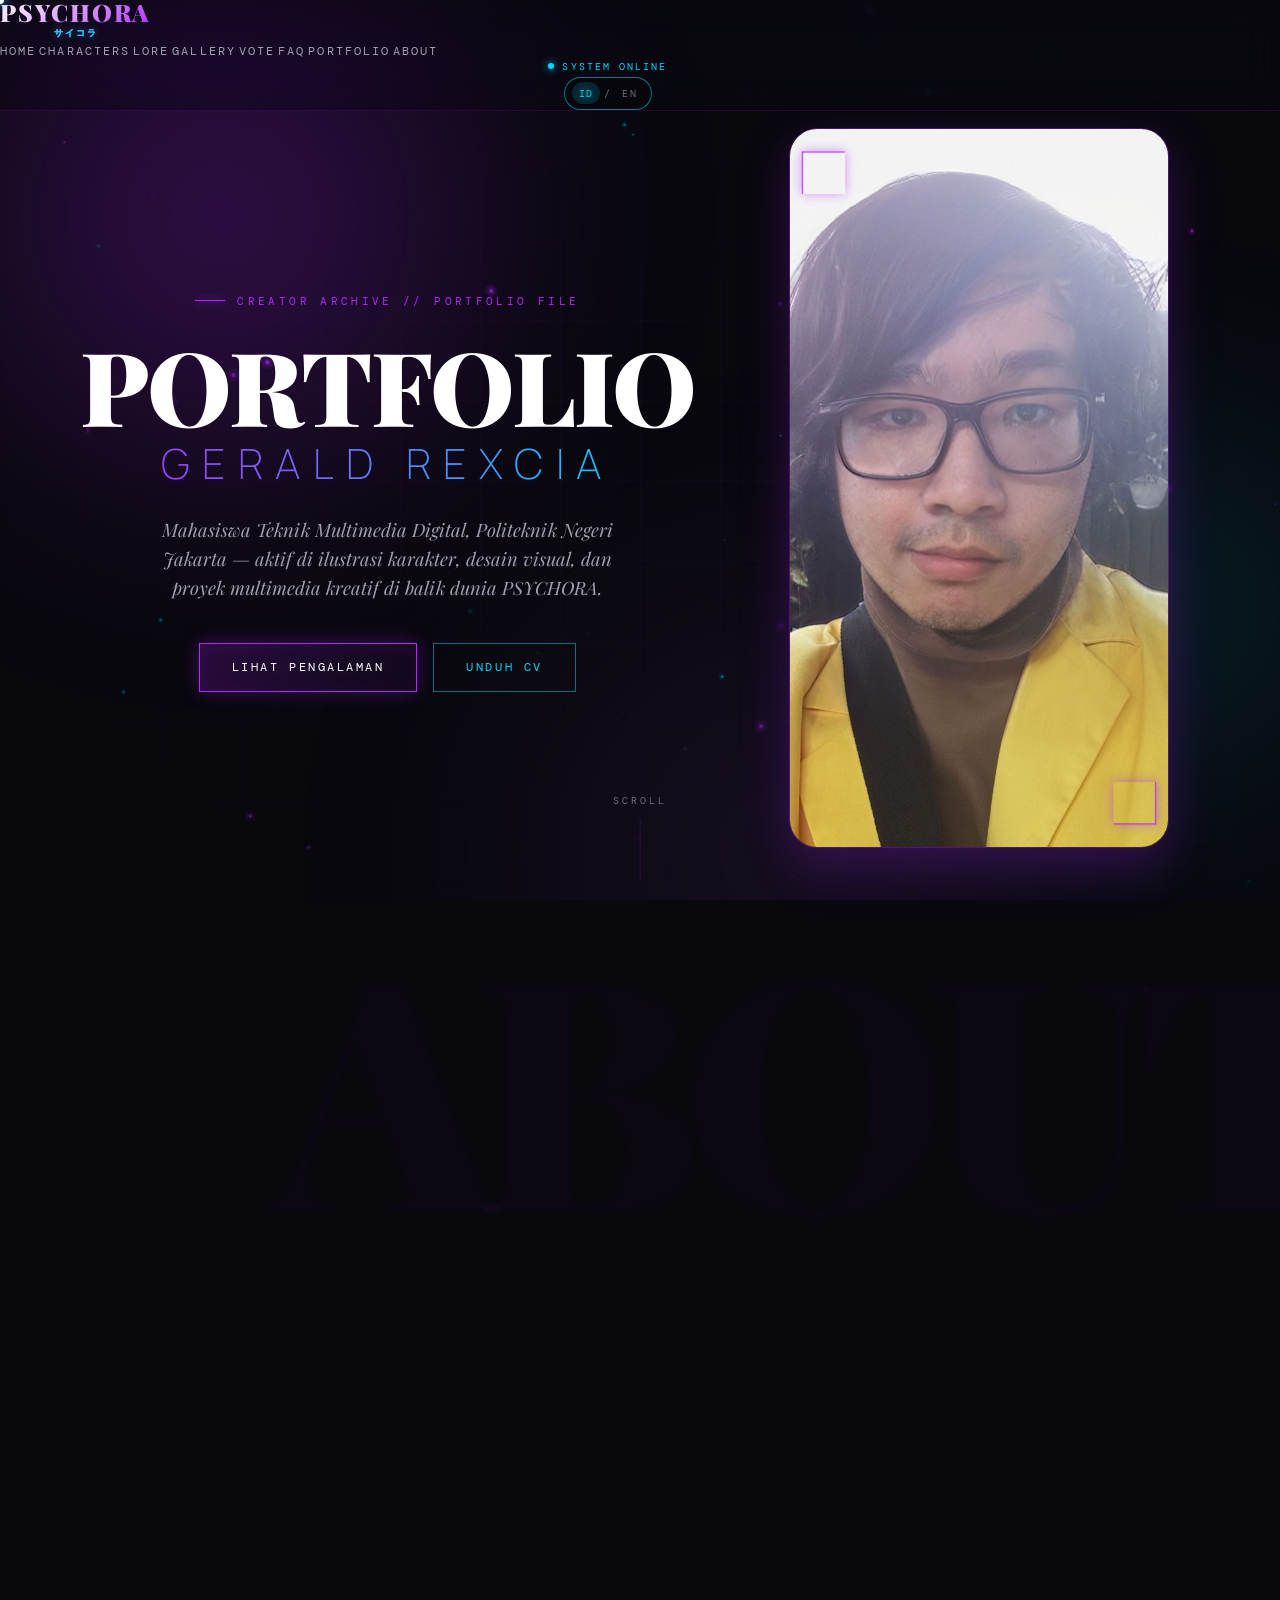
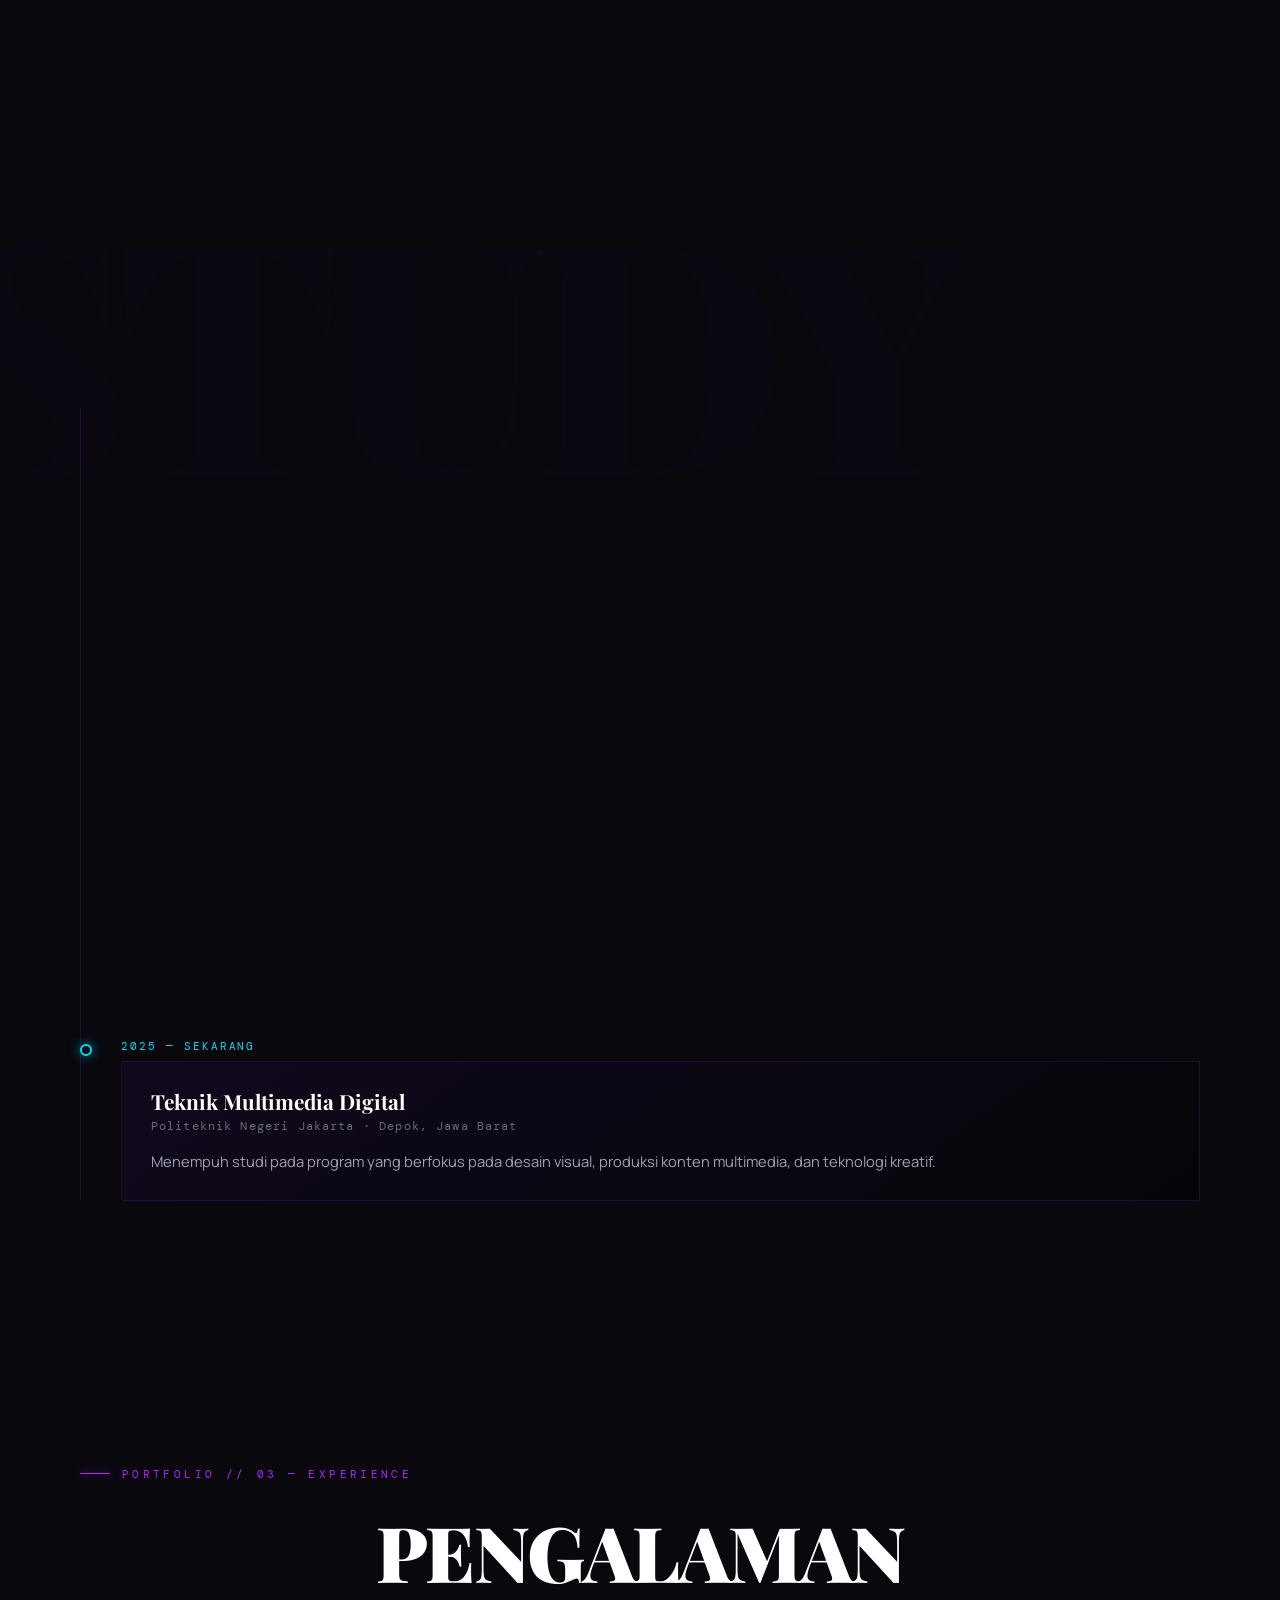
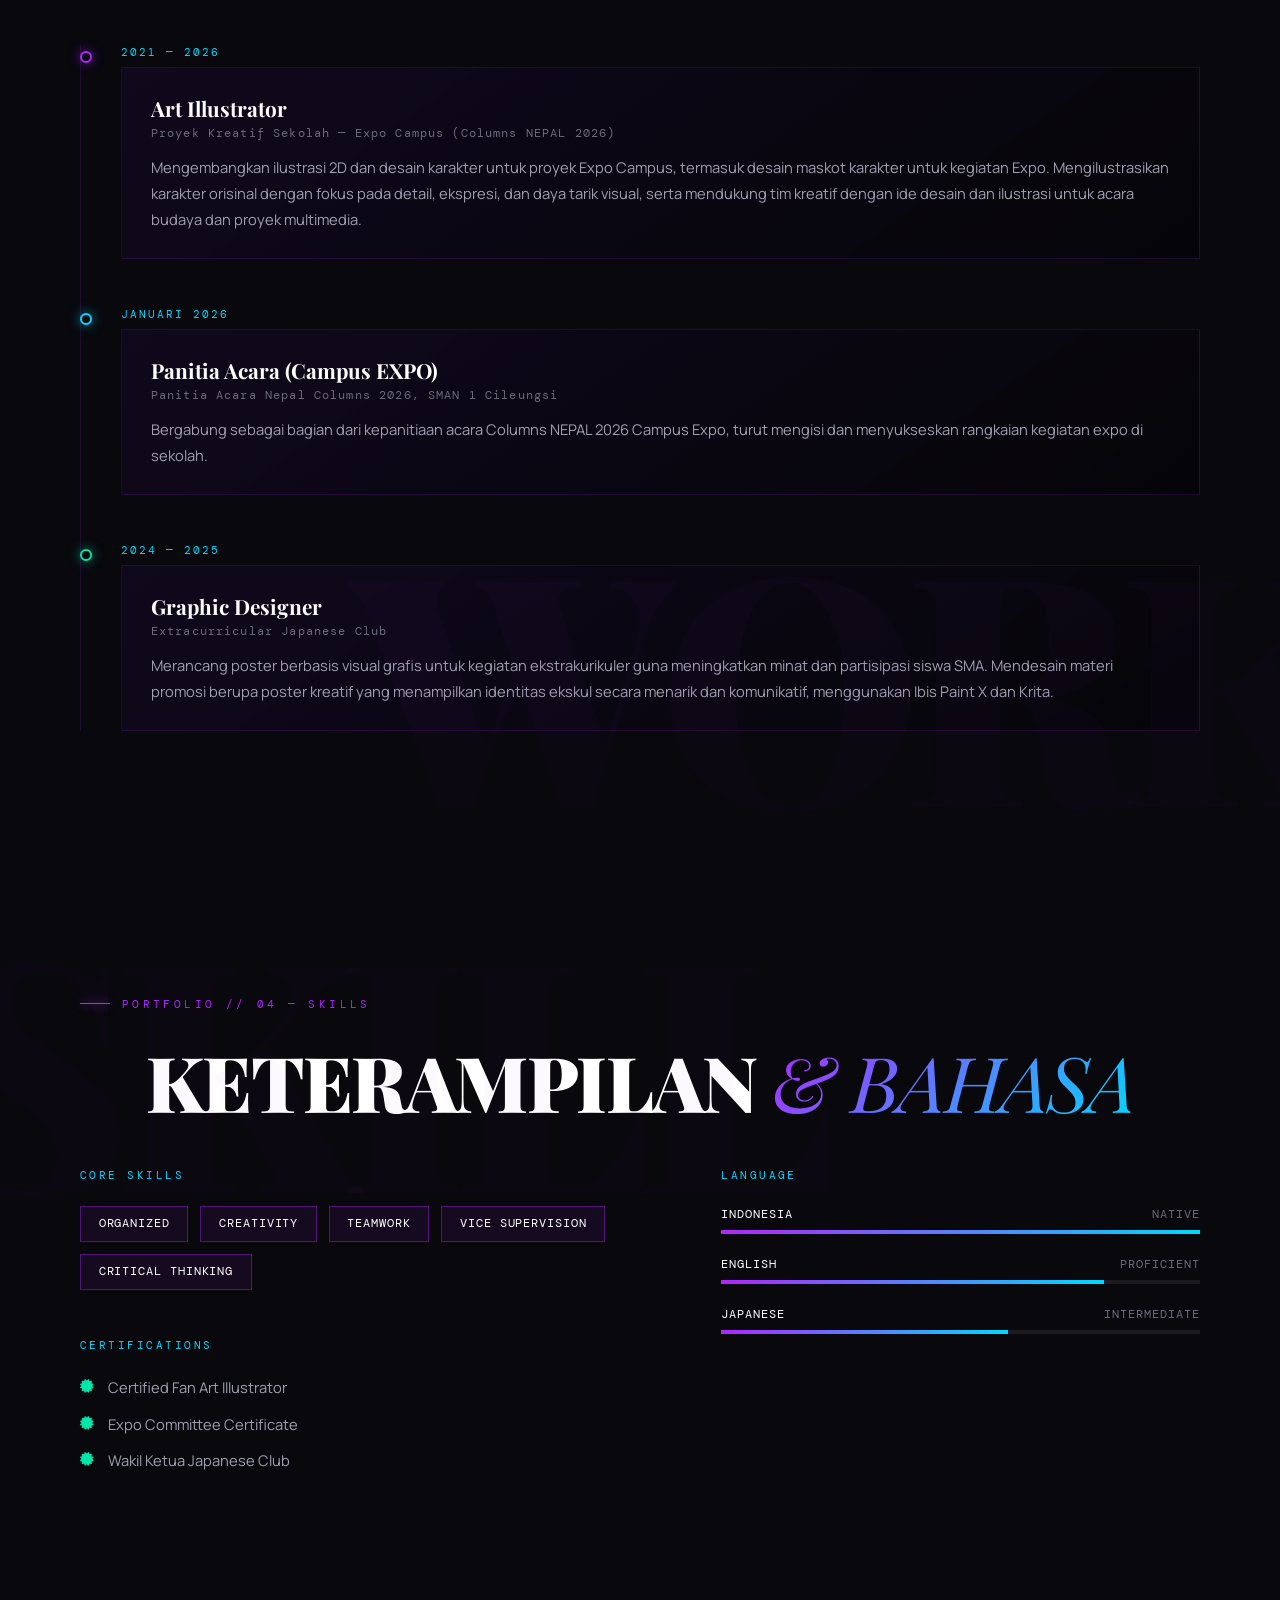
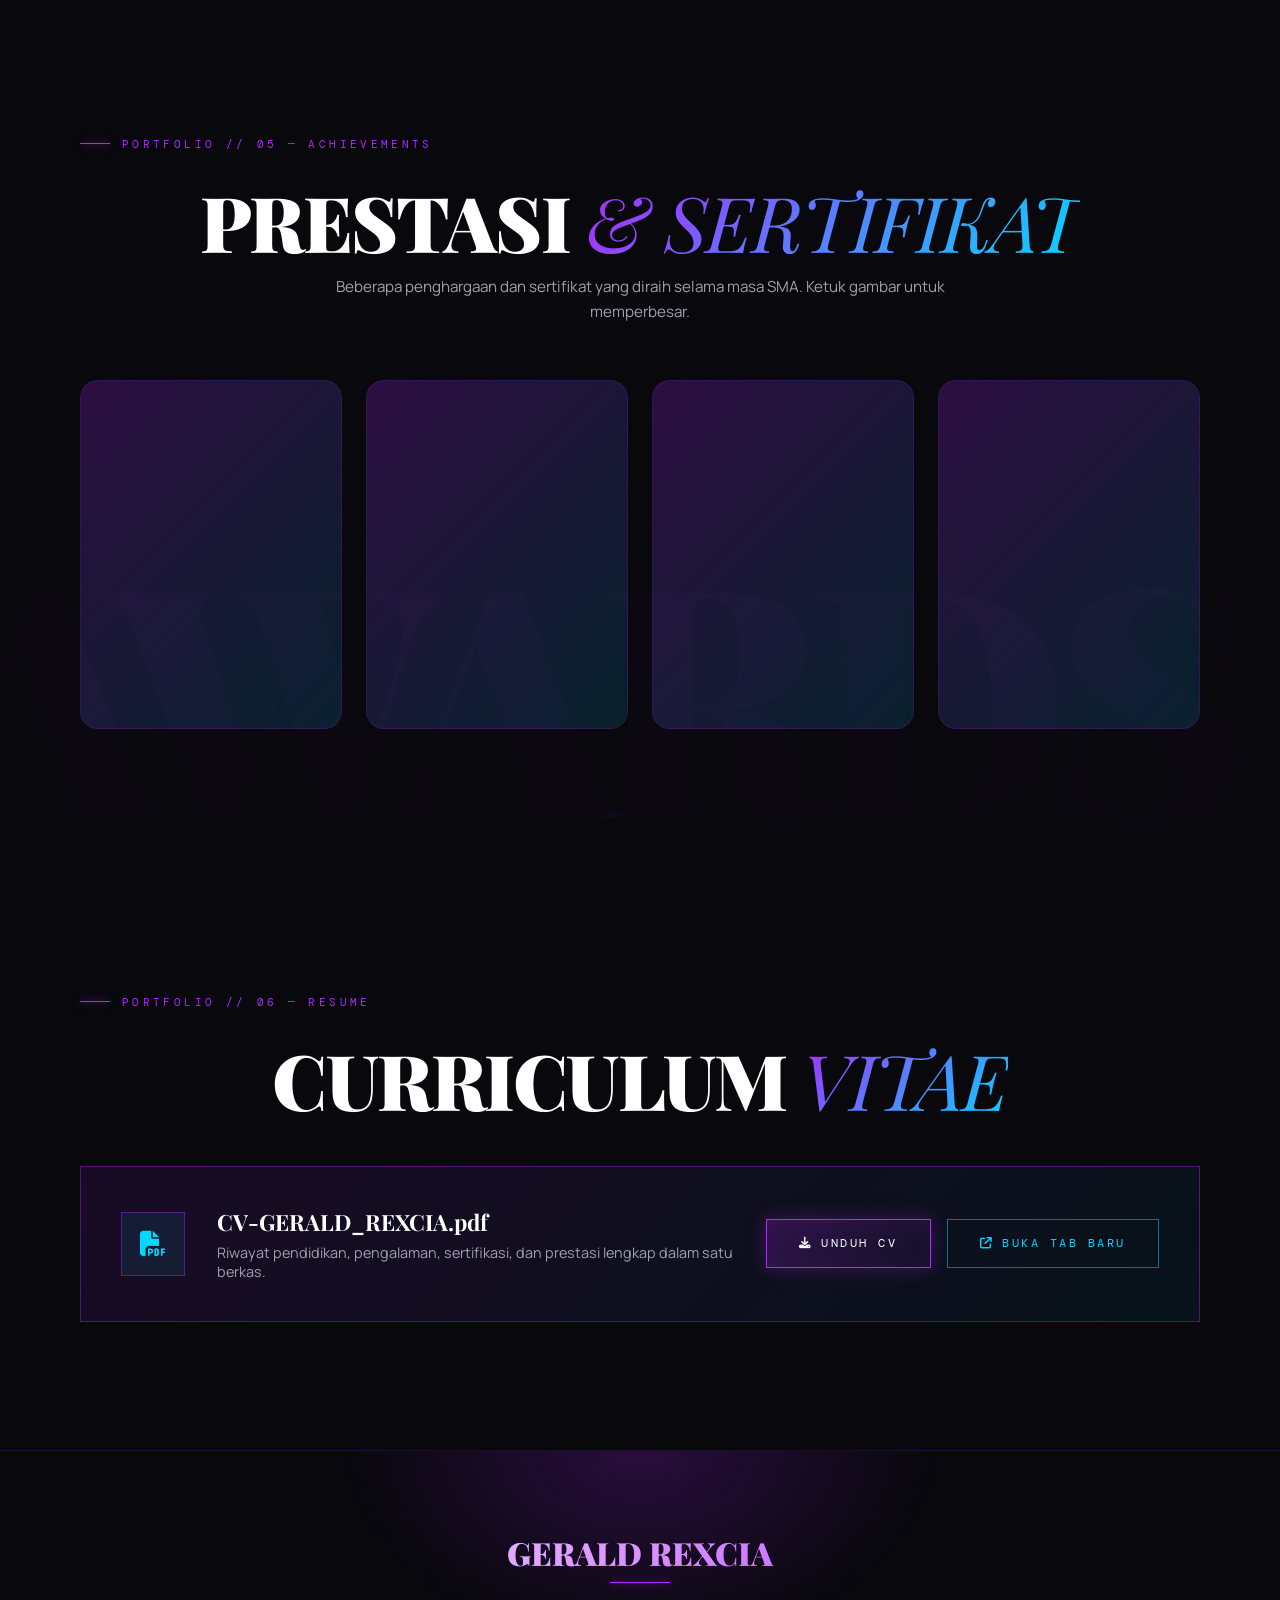
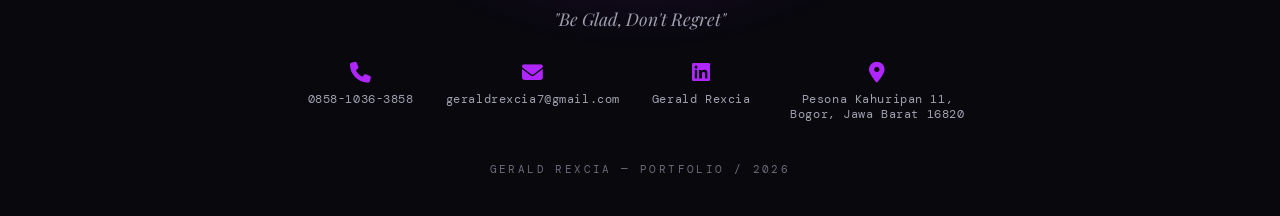
==== portofolio.html @ b5cbb0ff "Several changes" ====
<!DOCTYPE html>
<html lang="id" class="preloader-active">
<head>
<meta charset="UTF-8">
<meta name="viewport" content="width=device-width, initial-scale=1.0, maximum-scale=1.0, user-scalable=no">
<title>PORTFOLIO — Gerald Rexcia | PSYCHORA Archive</title>
<link rel="icon" type="image/jpeg" href="assetbio/logo_psycho.jpg">
<script src="https://cdn.tailwindcss.com"></script>
<link rel="preconnect" href="https://fonts.googleapis.com">
<link rel="preconnect" href="https://fonts.gstatic.com" crossorigin>
<link href="https://fonts.googleapis.com/css2?family=Playfair+Display:ital,wght@0,400;0,700;0,900;1,400;1,700&family=Manrope:wght@200;300;400;500;600;700;800&family=DM+Mono:wght@300;400;500&display=swap" rel="stylesheet">
<link rel="stylesheet" href="https://cdnjs.cloudflare.com/ajax/libs/font-awesome/6.6.0/css/all.min.css">
<link rel="stylesheet" href="CSS/style.css">
<link rel="stylesheet" href="CSS/porto.css">
<noscript><style>.preloader{display:none!important;}html{overflow:auto!important;}body{overflow:auto!important;}</style></noscript>
</head>
<body class="preloader-active">

<div class="preloader" id="preloader" role="status" aria-live="polite" aria-label="Loading portfolio">
  <div class="preloader-glow glow-a" aria-hidden="true"></div>
  <div class="preloader-glow glow-b" aria-hidden="true"></div>
  <div class="preloader-grid" aria-hidden="true"></div>

  <div class="preloader-content">
    <div class="preloader-brand">
      <span class="preloader-brand-en">PORTFOLIO</span>
      <span class="preloader-brand-jp">サイコラ</span>
    </div>

    <div class="preloader-ring-wrap">
      <span class="preloader-ring-spin" aria-hidden="true"></span>
      <svg class="preloader-ring" viewBox="0 0 120 120" aria-hidden="true">
        <defs>
          <linearGradient id="preloaderGradient" x1="0%" y1="0%" x2="100%" y2="100%">
            <stop offset="0%" stop-color="#00d9ff"/>
            <stop offset="100%" stop-color="#b026ff"/>
          </linearGradient>
        </defs>
        <circle class="preloader-ring-track" cx="60" cy="60" r="52"></circle>
        <circle class="preloader-ring-progress" id="preloaderRingProgress" cx="60" cy="60" r="52"></circle>
      </svg>
      <div class="preloader-percent">
        <span id="preloaderPercentValue">0</span><span class="preloader-percent-sign">%</span>
      </div>
    </div>

    <div class="preloader-status">
      <span id="preloaderStatusText">LOADING PORTFOLIO</span><span class="preloader-dots"><span>.</span><span>.</span><span>.</span></span>
    </div>
  </div>
</div>

<canvas id="particles"></canvas>

<div class="atmosphere">
  <div class="smoke-blob purple-1"></div>
  <div class="smoke-blob cyan-1"></div>
  <div class="smoke-blob purple-2"></div>
</div>
<div class="grid-overlay"></div>

<nav class="nav-bar">
  <div class="max-w-7xl mx-auto px-6 py-4 flex justify-between items-center relative z-50">
    <a href="index.html#hero" class="nav-logo">
      <span>PSYCHORA</span>
      <span class="nav-logo-jp">サイコラ</span>
    </a>
    <div class="nav-links hidden lg:flex gap-10 items-center">
      <a href="index.html#hero" class="nav-link">HOME</a>
      <a href="index.html#characters" class="nav-link">CHARACTERS</a>
      <a href="index.html#lore" class="nav-link">LORE</a>
      <a href="index.html#gallery" class="nav-link">GALLERY</a>
      <a href="index.html#poll" class="nav-link">VOTE</a>
      <a href="index.html#commission" class="nav-link">FAQ</a>
      <a href="portofolio.html" class="nav-link nav-link-portfolio active">PORTFOLIO</a>
      <a href="index.html#about" class="nav-link">ABOUT</a>
    </div>
    <div class="nav-meta lg:flex">
      <div class="nav-status">SYSTEM ONLINE</div>
      <div class="pf-language-switch" role="group" aria-label="Pilih bahasa">
        <button class="pf-language-option is-active" type="button" data-language="id" lang="id" aria-pressed="true">ID</button>
        <span aria-hidden="true">/</span>
        <button class="pf-language-option" type="button" data-language="en" lang="en" aria-pressed="false">EN</button>
      </div>
    </div>
    <div class="mobile-menu-btn" id="mobileMenuBtn" onclick="toggleMobileMenu()">
      <span></span><span></span><span></span>
    </div>
  </div>
</nav>

<div class="mobile-menu" id="mobileMenu">
  <a href="index.html#hero" onclick="toggleMobileMenu()">HOME</a>
  <a href="index.html#characters" onclick="toggleMobileMenu()">CHARACTERS</a>
  <a href="index.html#lore" onclick="toggleMobileMenu()">LORE</a>
  <a href="index.html#gallery" onclick="toggleMobileMenu()">GALLERY</a>
  <a href="index.html#poll" onclick="toggleMobileMenu()">VOTE</a>
  <a href="index.html#commission" onclick="toggleMobileMenu()">FAQ</a>
  <a href="portofolio.html" class="mobile-link-portfolio active">PORTFOLIO</a>
  <a href="index.html#about" onclick="toggleMobileMenu()">ABOUT</a>
</div>

<section class="hero" id="pf-hero">
  <div class="hero-grid">
    <div class="hero-content reveal">
      <div class="micro-label">CREATOR ARCHIVE // PORTFOLIO FILE</div>
      <h1 class="hero-title">PORTFOLIO</h1>
      <h2 class="hero-title-sub">GERALD REXCIA</h2>
      <p class="hero-desc">Mahasiswa Teknik Multimedia Digital, Politeknik Negeri Jakarta — aktif di ilustrasi karakter, desain visual, dan proyek multimedia kreatif di balik dunia PSYCHORA.</p>
      <div class="hero-buttons">
        <button class="btn-primary" onclick="document.getElementById('pf-experience').scrollIntoView({behavior:'smooth'})">
          LIHAT PENGALAMAN
        </button>
        <a class="btn-secondary" href="portofolio/CV_Doc/CV-GERALD_REXCIA.pdf" download style="display:inline-flex;align-items:center;justify-content:center;text-decoration:none;">
          UNDUH CV
        </a>
      </div>
    </div>
    <div class="pf-photo-area reveal reveal-delay-2">
      <div class="hero-image-wrap pf-hero-photo-frame">
        <div class="hero-image-glow"></div>
        <img class="hero-image" id="pfHeroPhoto" src="portofolio/Profil-foto/profil_photo.jpg" alt="Gerald Rexcia">
        <div class="hero-image-frame"></div>
      </div>
    </div>
  </div>
  <div class="scroll-indicator">
    <span>SCROLL</span>
    <div class="scroll-line"></div>
  </div>
</section>

<section class="section" id="pf-about">
  <div class="watermark" style="top: 5%; right: -5%;">ABOUT</div>
  <div class="section-inner">
    <div class="reveal">
      <div class="micro-label">PORTFOLIO // 01 — ABOUT</div>
      <h2 class="section-title">ABOUT <span class="italic">ME</span></h2>
    </div>
    <div class="pf-about-grid">
      <p class="pf-about-text reveal reveal-delay-1">
        Saya adalah <span class="accent">Gerald Rexcia</span>, lahir di Bogor pada 12 Maret 2007. Lulusan SMAN 1 Cileungsi dengan jurusan IPA di kelas 11 dan 12, kini melanjutkan studi di program <span class="accent">Teknik Multimedia Digital</span> dengan ketertarikan tinggi pada desain visual, pengembangan konten multimedia, dan teknologi kreatif. Selama 2 tahun aktif berorganisasi sebagai bagian dari divisi Wakil Ketua Japanese Club.
      </p>
      <div class="pf-fact-list reveal reveal-delay-2">
        <div class="pf-fact-chip">
          <span class="pf-fact-label">Program Studi</span>
          <span class="pf-fact-value">Teknik Multimedia Digital</span>
        </div>
        <div class="pf-fact-chip">
          <span class="pf-fact-label">Kampus</span>
          <span class="pf-fact-value">Politeknik Negeri Jakarta</span>
        </div>
        <div class="pf-fact-chip">
          <span class="pf-fact-label">Domisili</span>
          <a class="pf-fact-value pf-location-link" href="https://www.google.com/maps/search/?api=1&amp;query=Pesona+Kahuripan+11%2C+Bogor%2C+Jawa+Barat+16820" target="_blank" rel="noopener noreferrer">Pesona Kahuripan 11, Bogor, Jawa Barat 16820</a>
        </div>
        <div class="pf-fact-chip">
          <span class="pf-fact-label">Fokus</span>
          <span class="pf-fact-value">Ilustrasi 2D · Desain Visual · Animasi · Digital Multimedia</span>
        </div>
      </div>
    </div>
  </div>
</section>

<section class="section" id="pf-education">
  <div class="watermark" style="top: 10%; left: -5%;">STUDY</div>
  <div class="section-inner">
    <div class="reveal">
      <div class="micro-label">PORTFOLIO // 02 — EDUCATION</div>
      <h2 class="section-title">PENDIDIKAN</h2>
    </div>
    <div class="pf-timeline">
      <div class="pf-timeline-item reveal reveal-delay-1">
        <span class="pf-timeline-dot"></span>
        <span class="pf-timeline-date">SD</span>
        <div class="pf-timeline-card">
          <h3 class="pf-timeline-title">Teruna Muda Elementary School</h3>
          <span class="pf-timeline-sub">Sekolah Dasar</span>
          <p class="pf-timeline-desc">Pendidikan dasar sebelum melanjutkan ke jenjang sekolah menengah.</p>
        </div>
      </div>
      <div class="pf-timeline-item cyan reveal reveal-delay-2">
        <span class="pf-timeline-dot"></span>
        <span class="pf-timeline-date">SMP</span>
        <div class="pf-timeline-card">
          <h3 class="pf-timeline-title">Brighton Junior High School</h3>
          <span class="pf-timeline-sub">Sekolah Menengah Pertama</span>
          <p class="pf-timeline-desc">Pendidikan menengah pertama sebelum melanjutkan ke jenjang SMA.</p>
        </div>
      </div>
      <div class="pf-timeline-item emerald reveal reveal-delay-3">
        <span class="pf-timeline-dot"></span>
        <span class="pf-timeline-date">2023 — 2025</span>
        <div class="pf-timeline-card">
          <h3 class="pf-timeline-title">SMAN 1 Cileungsi</h3>
          <span class="pf-timeline-sub">Sekolah Menengah Atas · Cileungsi, Kab. Bogor, Jawa Barat</span>
          <p class="pf-timeline-desc">Jurusan A (IPA) pada kelas 11 dan 12. Aktif berorganisasi sebagai Wakil Ketua Japanese Club selama 2 tahun.</p>
        </div>
      </div>
      <div class="pf-timeline-item cyan reveal reveal-delay-4">
        <span class="pf-timeline-dot"></span>
        <span class="pf-timeline-date">2025 — Sekarang</span>
        <div class="pf-timeline-card">
          <h3 class="pf-timeline-title">Teknik Multimedia Digital</h3>
          <span class="pf-timeline-sub">Politeknik Negeri Jakarta · Depok, Jawa Barat</span>
          <p class="pf-timeline-desc">Menempuh studi pada program yang berfokus pada desain visual, produksi konten multimedia, dan teknologi kreatif.</p>
        </div>
      </div>
    </div>
  </div>
</section>

<section class="section" id="pf-experience">
  <div class="watermark" style="bottom: 5%; right: -5%;">WORK</div>
  <div class="section-inner">
    <div class="reveal">
      <div class="micro-label">PORTFOLIO // 03 — EXPERIENCE</div>
      <h2 class="section-title">PENGALAMAN</h2>
    </div>
    <div class="pf-timeline">
      <div class="pf-timeline-item reveal reveal-delay-1">
        <span class="pf-timeline-dot"></span>
        <span class="pf-timeline-date">2021 — 2026</span>
        <div class="pf-timeline-card">
          <h3 class="pf-timeline-title">Art Illustrator</h3>
          <span class="pf-timeline-sub">Proyek Kreatif Sekolah — Expo Campus (Columns NEPAL 2026)</span>
          <p class="pf-timeline-desc">Mengembangkan ilustrasi 2D dan desain karakter untuk proyek Expo Campus, termasuk desain maskot karakter untuk kegiatan Expo. Mengilustrasikan karakter orisinal dengan fokus pada detail, ekspresi, dan daya tarik visual, serta mendukung tim kreatif dengan ide desain dan ilustrasi untuk acara budaya dan proyek multimedia.</p>
        </div>
      </div>
      <div class="pf-timeline-item cyan reveal reveal-delay-2">
        <span class="pf-timeline-dot"></span>
        <span class="pf-timeline-date">Januari 2026</span>
        <div class="pf-timeline-card">
          <h3 class="pf-timeline-title">Panitia Acara (Campus EXPO)</h3>
          <span class="pf-timeline-sub">Panitia Acara Nepal Columns 2026, SMAN 1 Cileungsi</span>
          <p class="pf-timeline-desc">Bergabung sebagai bagian dari kepanitiaan acara Columns NEPAL 2026 Campus Expo, turut mengisi dan menyukseskan rangkaian kegiatan expo di sekolah.</p>
        </div>
      </div>
      <div class="pf-timeline-item emerald reveal reveal-delay-3">
        <span class="pf-timeline-dot"></span>
        <span class="pf-timeline-date">2024 — 2025</span>
        <div class="pf-timeline-card">
          <h3 class="pf-timeline-title">Graphic Designer</h3>
          <span class="pf-timeline-sub">Extracurricular Japanese Club</span>
          <p class="pf-timeline-desc">Merancang poster berbasis visual grafis untuk kegiatan ekstrakurikuler guna meningkatkan minat dan partisipasi siswa SMA. Mendesain materi promosi berupa poster kreatif yang menampilkan identitas ekskul secara menarik dan komunikatif, menggunakan Ibis Paint X dan Krita.</p>
        </div>
      </div>
    </div>
  </div>
</section>

<section class="section" id="pf-skills">
  <div class="watermark" style="top: 10%; left: -5%;">SKILL</div>
  <div class="section-inner">
    <div class="reveal">
      <div class="micro-label">PORTFOLIO // 04 — SKILLS</div>
      <h2 class="section-title">SKILLS <span class="italic">&amp; LANGUAGE</span></h2>
    </div>
    <div class="pf-skills-grid">
      <div class="reveal reveal-delay-1">
        <div class="pf-subheading">CORE SKILLS</div>
        <div class="pf-skill-chips">
          <span class="pf-skill-chip">ORGANIZED</span>
          <span class="pf-skill-chip">CREATIVITY</span>
          <span class="pf-skill-chip">TEAMWORK</span>
          <span class="pf-skill-chip">VICE SUPERVISION</span>
          <span class="pf-skill-chip">CRITICAL THINKING</span>
        </div>
        <div class="pf-subheading">CERTIFICATIONS</div>
        <div class="pf-cert-list">
          <div class="pf-cert-item"><i class="fas fa-certificate"></i><span>Certified Fan Art Illustrator</span></div>
          <div class="pf-cert-item"><i class="fas fa-certificate"></i><span>Expo Committee Certificate</span></div>
          <div class="pf-cert-item"><i class="fas fa-certificate"></i><span>Wakil Ketua Japanese Club</span></div>
        </div>
      </div>
      <div class="reveal reveal-delay-2">
        <div class="pf-subheading">LANGUAGE</div>
        <div class="pf-lang-list">
          <div>
            <div class="pf-lang-row"><span>INDONESIA</span><span>NATIVE</span></div>
            <div class="pf-lang-track"><div class="pf-lang-fill" style="width:100%"></div></div>
          </div>
          <div>
            <div class="pf-lang-row"><span>ENGLISH</span><span>PROFICIENT</span></div>
            <div class="pf-lang-track"><div class="pf-lang-fill" style="width:80%"></div></div>
          </div>
          <div>
            <div class="pf-lang-row"><span>JAPANESE</span><span>INTERMEDIATE</span></div>
            <div class="pf-lang-track"><div class="pf-lang-fill" style="width:60%"></div></div>
          </div>
        </div>
      </div>
    </div>
  </div>
</section>

<section class="section" id="pf-gallery">
  <div class="watermark" style="bottom: 5%; left: -5%;">AWARDS</div>
  <div class="section-inner">
    <div class="reveal">
      <div class="micro-label">PORTFOLIO // 05 — ACHIEVEMENTS</div>
      <h2 class="section-title">PRESTASI <span class="italic">&amp; SERTIFIKAT</span></h2>
      <p class="commission-desc">Beberapa penghargaan dan sertifikat yang diraih selama masa SMA. Ketuk gambar untuk memperbesar.</p>
    </div>
    <div class="pf-gallery-grid">
      <div class="pf-gallery-card reveal reveal-delay-1"
           data-full="portofolio/cert_olo_national.jpg"
           data-tag="CHAR.AWD // NASIONAL"
           data-caption="Perak Medali Nasional — OLO Quarterly Language Olympiad 6.0, Bahasa Jepang">
        <img src="portofolio/cert_olo_national.jpg" alt="Piagam Penghargaan Nasional - OLO Quarterly Language Olympiad" loading="lazy" decoding="async">
        <div class="pf-gallery-overlay">
          <div class="pf-gallery-caption"><span class="tag">NASIONAL // 2025</span>Perak Medali Nasional — OLO Language Olympiad</div>
        </div>
      </div>
      <div class="pf-gallery-card reveal reveal-delay-2"
           data-full="portofolio/cert_isc_english.jpg"
           data-tag="CHAR.AWD // ISC"
           data-caption="Gold Medalist — Indonesian Student Competition, Bidang Studi Bahasa Inggris SMA">
        <img src="portofolio/cert_isc_english.jpg" alt="Piagam Penghargaan - Indonesian Student Competition" loading="lazy" decoding="async">
        <div class="pf-gallery-overlay">
          <div class="pf-gallery-caption"><span class="tag">ISC // DES 2024</span>Gold Medalist — Indonesian Student Competition</div>
        </div>
      </div>
      <div class="pf-gallery-card reveal reveal-delay-3"
           data-full="portofolio/cert_sertifikat_menggambar.jpg"
           data-tag="CHAR.AWD // SENI"
           data-caption="Juara Harapan 5 — Lomba Menggambar SMA/SMK Tingkat Nasional">
        <img src="portofolio/cert_sertifikat_menggambar.jpg" alt="Sertifikat Penghargaan Lomba Menggambar Nasional" loading="lazy" decoding="async">
        <div class="pf-gallery-overlay">
          <div class="pf-gallery-caption"><span class="tag">NASIONAL // MAR 2025</span>Juara Harapan 5 — Lomba Menggambar Nasional</div>
        </div>
      </div>
      <div class="pf-gallery-card reveal reveal-delay-4"
           data-full="portofolio/cert_columns_expo.jpg"
           data-tag="CHAR.AWD // EXPO"
           data-caption="Certificate of Participation — Panitia Columns NEPAL 2026 Campus Expo">
        <img src="portofolio/cert_columns_expo.jpg" alt="Certificate of Participation Columns NEPAL 2026 Campus Expo" loading="lazy" decoding="async">
        <div class="pf-gallery-overlay">
          <div class="pf-gallery-caption"><span class="tag">EXPO // 2026</span>Sertifikat Panitia — Columns NEPAL 2026</div>
        </div>
      </div>
    </div>
  </div>
</section>

<section class="section" id="pf-resume">
  <div class="section-inner">
    <div class="reveal">
      <div class="micro-label">PORTFOLIO // 06 — RESUME</div>
      <h2 class="section-title">CURRICULUM <span class="italic">VITAE</span></h2>
    </div>
    <div class="pf-resume-card reveal reveal-delay-1">
      <div class="pf-resume-icon"><i class="fas fa-file-pdf"></i></div>
      <div class="pf-resume-info">
        <div class="pf-resume-title">CV-GERALD_REXCIA.pdf</div>
        <div class="pf-resume-sub">Riwayat pendidikan, pengalaman, sertifikasi, dan prestasi lengkap dalam satu berkas.</div>
      </div>
      <div class="pf-resume-actions">
        <a class="btn-primary" href="portofolio/CV_Doc/CV-GERALD_REXCIA.pdf" download style="display:inline-flex;align-items:center;justify-content:center;text-decoration:none;">
          <i class="fas fa-download" style="margin-right:0.5rem;"></i>UNDUH CV
        </a>
        <a class="btn-secondary" href="portofolio/CV_Doc/CV-GERALD_REXCIA.pdf" target="_blank" rel="noopener noreferrer" style="display:inline-flex;align-items:center;justify-content:center;text-decoration:none;">
          <i class="fas fa-arrow-up-right-from-square" style="margin-right:0.5rem;"></i>BUKA TAB BARU
        </a>
      </div>
    </div>
  </div>
</section>

<footer id="pf-contact">
  <div class="footer-glow"></div>
  <div class="footer-logo">GERALD REXCIA</div>
  <div class="footer-divider"></div>
  <p class="footer-tagline">"Be Glad, Don't Regret"</p>
  <div class="pf-contact-grid" aria-label="Contact information">
    <a class="pf-contact-item" href="tel:+6285810363858">
      <i class="fas fa-phone"></i>
      <span>0858-1036-3858</span>
    </a>
    <a class="pf-contact-item" href="mailto:geraldrexcia7@gmail.com">
      <i class="fas fa-envelope"></i>
      <span>geraldrexcia7@gmail.com</span>
    </a>
    <a class="pf-contact-item" href="https://www.linkedin.com/in/gerald-rexcia-mahasiswa-pnj-852b71389/" target="_blank" rel="noopener noreferrer">
      <i class="fab fa-linkedin"></i>
      <span>Gerald Rexcia</span>
    </a>
    <a class="pf-contact-item" href="https://www.google.com/maps/search/?api=1&amp;query=Pesona+Kahuripan+11%2C+Bogor%2C+Jawa+Barat+16820" target="_blank" rel="noopener noreferrer">
      <i class="fas fa-location-dot"></i>
      <span>Pesona Kahuripan 11, Bogor, Jawa Barat 16820</span>
    </a>
  </div>
  <p class="footer-copy">GERALD REXCIA — PORTFOLIO / 2026</p>
</footer>

<div class="pf-lightbox" id="pfLightbox" role="dialog" aria-modal="true">
  <div class="pf-lightbox-content">
    <button class="pf-lightbox-close" onclick="pfCloseLightbox()" aria-label="Close">
      <i class="fas fa-times"></i>
    </button>
    <img id="pfLightboxImage" src="" alt="">
    <p class="pf-lightbox-caption" id="pfLightboxCaption"></p>
  </div>
</div>

<script src="JS/porto.js"></script>
</body>
</html>
---- CSS/style.css ----
:root {
  --bg: #08080D;
  --bg-deep: #050508;
  --violet: #1a0b2e;
  --neon-purple: #b026ff;
  --neon-violet: #9d4edd;
  --cyan: #00d9ff;
  --emerald: #00e6a8;
  --gold: #ffd447;
  --white: #ffffff;
  --silver: #a0a0b0;
  --silver-dim: #6b6b7a;
  --border: rgba(176, 38, 255, 0.15);
  --border-bright: rgba(176, 38, 255, 0.4);
}

* { 
  margin: 0; 
  padding: 0; 
  box-sizing: border-box; 
  -webkit-tap-highlight-color: transparent; 
}

html, body {
  touch-action: manipulation;
  overscroll-behavior-y: none;
  -webkit-text-size-adjust: 100%;
  max-width: 100%;
}

html { scroll-behavior: smooth; }

body {
  font-family: 'Manrope', sans-serif;
  background: var(--bg);
  color: var(--white);
  overflow-x: hidden;
  position: relative;
  min-height: 100vh;
  text-rendering: optimizeLegibility;
  -webkit-font-smoothing: antialiased;
  -moz-osx-font-smoothing: grayscale;
}

@media (prefers-reduced-motion: reduce) {
  *, *::before, *::after {
    animation-duration: 0.01ms !important;
    animation-iteration-count: 1 !important;
    transition-duration: 0.01ms !important;
    scroll-behavior: auto !important;
  }
}

a:focus-visible,
button:focus-visible,
.char-card:focus-visible,
.gallery-item:focus-visible,
.mobile-menu-btn:focus-visible {
  outline: 2px solid var(--neon-purple);
  outline-offset: 3px;
  border-radius: 2px;
}

img.img-broken { visibility: hidden; }
img.img-broken.img-broken-parent-fallback { visibility: visible; }
.char-card-image:has(img.img-broken),
.modal-image:has(img.img-broken),
.hero-image-wrap:has(img.img-broken),
.gallery-item:has(img.img-broken) {
  background: linear-gradient(135deg, rgba(176, 38, 255, 0.22), rgba(0, 217, 255, 0.12));
}

::-webkit-scrollbar { width: 8px; }
::-webkit-scrollbar-track { background: var(--bg-deep); }
::-webkit-scrollbar-thumb {
  background: linear-gradient(var(--neon-purple), var(--cyan));
  border-radius: 4px;
}
::selection { background: var(--neon-purple); color: var(--white); }

#particles {
  position: fixed; top: 0; left: 0;
  width: 100%; height: 100%;
  pointer-events: none; z-index: 2;
}

.atmosphere {
  position: fixed; inset: 0;
  z-index: 0; pointer-events: none; overflow: hidden;
}
.smoke-blob {
  position: absolute;
  border-radius: 50%;
  filter: blur(120px);
}
.smoke-blob.purple-1 {
  width: 700px; height: 700px;
  background: radial-gradient(circle, #b026ff, transparent 70%);
  top: -15%; left: -10%;
  opacity: 0.35;
  animation: drift1 25s ease-in-out infinite;
}
.smoke-blob.cyan-1 {
  width: 500px; height: 500px;
  background: radial-gradient(circle, #00d9ff, transparent 70%);
  bottom: 5%; right: -10%;
  opacity: 0.18;
  animation: drift2 30s ease-in-out infinite;
}
.smoke-blob.purple-2 {
  width: 800px; height: 800px;
  background: radial-gradient(circle, #9d4edd, transparent 70%);
  top: 50%; left: 30%;
  opacity: 0.12;
  animation: drift3 35s ease-in-out infinite;
}
@keyframes drift1 {
  0%, 100% { transform: translate(0, 0) scale(1); }
  50% { transform: translate(200px, 100px) scale(1.2); }
}
@keyframes drift2 {
  0%, 100% { transform: translate(0, 0) scale(1); }
  50% { transform: translate(-150px, -100px) scale(0.9); }
}
@keyframes drift3 {
  0%, 100% { transform: translate(0, 0) scale(1); }
  50% { transform: translate(100px, -150px) scale(1.1); }
}

.grid-overlay {
  position: fixed; inset: 0;
  z-index: 1; pointer-events: none;
  background-image:
    linear-gradient(rgba(176, 38, 255, 0.04) 1px, transparent 1px),
    linear-gradient(90deg, rgba(176, 38, 255, 0.04) 1px, transparent 1px);
  background-size: 80px 80px;
  -webkit-mask-image: radial-gradient(ellipse at center, black 20%, transparent 75%);
  mask-image: radial-gradient(ellipse at center, black 20%, transparent 75%);
}

.nav-bar {
  position: fixed; top: 0; left: 0;
  width: 100%; z-index: 100;
  backdrop-filter: blur(20px) saturate(180%);
  -webkit-backdrop-filter: blur(20px) saturate(180%);
  background: rgba(8, 8, 13, 0.5);
  border-bottom: 1px solid var(--border);
  transition: all 0.3s ease;
  padding-top: env(safe-area-inset-top, 0px);
}
.nav-bar.scrolled {
  background: rgba(8, 8, 13, 0.85);
  border-bottom-color: var(--border-bright);
}
.nav-logo {
  display: inline-flex;
  flex-direction: column;
  line-height: 1;
  font-family: 'Playfair Display', serif;
  font-weight: 900;
  font-size: 1.5rem;
  letter-spacing: 0.08em;
  background: linear-gradient(135deg, var(--white), var(--neon-purple));
  -webkit-background-clip: text;
  background-clip: text;
  -webkit-text-fill-color: transparent;
  text-decoration: none;
}
.nav-logo-jp {
  margin-top: 0.28rem;
  font-family: 'Manrope', sans-serif;
  font-size: 0.58rem;
  font-weight: 600;
  letter-spacing: 0.22em;
  color: var(--cyan);
  text-align: center;
  -webkit-text-fill-color: var(--cyan);
  text-shadow: 0 0 8px rgba(0, 217, 255, 0.65);
}
.nav-link {
  font-family: 'DM Mono', monospace;
  font-size: 0.72rem;
  letter-spacing: 0.18em;
  color: var(--silver);
  position: relative;
  padding: 0.5rem 0;
  transition: color 0.3s ease;
  text-decoration: none;
}
.nav-link::after {
  content: '';
  position: absolute;
  bottom: 0; left: 0;
  width: 0; height: 1px;
  background: var(--neon-purple);
  transition: width 0.3s ease;
  box-shadow: 0 0 8px var(--neon-purple);
}
.nav-link:hover { color: var(--white); }
.nav-link:hover::after { width: 100%; }
.nav-status {
  font-family: 'DM Mono', monospace;
  font-size: 0.65rem;
  letter-spacing: 0.2em;
  color: var(--cyan);
  display: flex; align-items: center; gap: 0.5rem;
}
.nav-status::before {
  content: '';
  width: 6px; height: 6px;
  background: var(--cyan);
  border-radius: 50%;
  box-shadow: 0 0 8px var(--cyan);
  animation: pulse 2s ease-in-out infinite;
}
@keyframes pulse {
  0%, 100% { opacity: 1; }
  50% { opacity: 0.4; }
}

.hero {
  position: relative;
  min-height: 100vh;
  display: flex;
  align-items: center;
  padding: 8rem 5rem 4rem;
  z-index: 10;
}
.hero-grid {
  display: grid;
  grid-template-columns: 1fr 1fr;
  gap: 4rem;
  width: 100%;
  align-items: center;
  max-width: 1500px;
  margin: 0 auto;
}
.hero-content {
  position: relative;
  z-index: 5;
  text-align: center;
}
.hero-content .hero-desc { margin-left: auto; margin-right: auto; }
.hero-content .hero-buttons { justify-content: center; }

.micro-label {
  font-family: 'DM Mono', monospace;
  font-size: 0.7rem;
  letter-spacing: 0.3em;
  color: var(--neon-purple);
  text-transform: uppercase;
  display: inline-flex;
  align-items: center;
  gap: 0.75rem;
  margin-bottom: 2rem;
}
.micro-label::before {
  content: '';
  width: 30px; height: 1px;
  background: var(--neon-purple);
  box-shadow: 0 0 8px var(--neon-purple);
}
.micro-label.center { justify-content: center; }

.hero-title {
  font-family: 'Playfair Display', serif;
  font-weight: 900;
  font-size: clamp(3rem, 8vw, 7.5rem);
  line-height: 0.88;
  letter-spacing: -0.02em;
  margin-bottom: 0.3rem;
}
.hero-title-sub {
  font-family: 'Manrope', sans-serif;
  font-weight: 200;
  font-size: clamp(1.3rem, 3.5vw, 2.6rem);
  letter-spacing: 0.3em;
  text-transform: uppercase;
  background: linear-gradient(90deg, var(--neon-purple), var(--cyan));
  -webkit-background-clip: text;
  background-clip: text;
  -webkit-text-fill-color: transparent;
  margin-bottom: 1.5rem;
}
.hero-desc {
  font-family: 'Playfair Display', serif;
  font-style: italic;
  font-size: 1.15rem;
  color: var(--silver);
  line-height: 1.6;
  max-width: 480px;
  margin-bottom: 2.5rem;
  font-weight: 400;
}

.hero-buttons { display: flex; gap: 1rem; flex-wrap: wrap; }
.btn-primary, .btn-secondary {
  font-family: 'DM Mono', monospace;
  font-size: 0.72rem;
  letter-spacing: 0.22em;
  padding: 1rem 2rem;
  text-transform: uppercase;
  cursor: pointer;
  position: relative;
  transition: all 0.4s cubic-bezier(0.4, 0, 0.2, 1);
  border: 1px solid;
  overflow: hidden;
  background: transparent;
}
.btn-primary {
  border-color: var(--neon-purple);
  color: var(--white);
  background: linear-gradient(135deg, rgba(176, 38, 255, 0.2), rgba(176, 38, 255, 0.05));
  box-shadow: 0 0 20px rgba(176, 38, 255, 0.3), inset 0 0 20px rgba(176, 38, 255, 0.08);
}
.btn-primary:hover {
  background: linear-gradient(135deg, rgba(176, 38, 255, 0.45), rgba(176, 38, 255, 0.15));
  box-shadow: 0 0 40px rgba(176, 38, 255, 0.7), inset 0 0 30px rgba(176, 38, 255, 0.2);
  transform: translateY(-2px);
}
.btn-secondary {
  border-color: rgba(0, 217, 255, 0.5);
  color: var(--cyan);
}
.btn-secondary:hover {
  border-color: var(--cyan);
  background: rgba(0, 217, 255, 0.1);
  box-shadow: 0 0 30px rgba(0, 217, 255, 0.5);
  color: var(--white);
  transform: translateY(-2px);
}

.hero-image-wrap {
  position: relative;
  height: 80vh;
  max-height: 720px;
  display: flex;
  justify-content: center;
  align-items: center;
  transform-style: preserve-3d;
  perspective: 1500px;
  will-change: transform;
}
.hero-image-glow {
  position: absolute;
  inset: 10%;
  background: radial-gradient(ellipse at center, rgba(176, 38, 255, 0.55), transparent 60%);
  filter: blur(50px);
  z-index: 1;
  transform: translateZ(-30px);
  animation: glow-pulse 4s ease-in-out infinite;
}
@keyframes glow-pulse {
  0%, 100% { opacity: 0.8; transform: translateZ(-30px) scale(1); }
  50% { opacity: 1; transform: translateZ(-30px) scale(1.05); }
}
.hero-image {
  position: relative;
  z-index: 2;
  height: 100%;
  width: auto;
  max-width: 100%;
  object-fit: contain;
  filter: drop-shadow(0 0 40px rgba(176, 38, 255, 0.5)) brightness(1.05);
  transform: translateZ(40px);
  mix-blend-mode: lighten;
}
.hero-image-frame {
  position: absolute;
  inset: 0;
  z-index: 3;
  pointer-events: none;
  transform: translateZ(60px);
}
.hero-image-frame::before, .hero-image-frame::after {
  content: '';
  position: absolute;
  width: 40px; height: 40px;
  border: 1px solid var(--neon-purple);
  box-shadow: 0 0 10px rgba(176, 38, 255, 0.5);
}
.hero-image-frame::before {
  top: 5%; left: 5%;
  border-right: none; border-bottom: none;
}
.hero-image-frame::after {
  bottom: 5%; right: 5%;
  border-left: none; border-top: none;
}
.hero-image-deco {
  position: absolute;
  z-index: 4;
  font-family: 'DM Mono', monospace;
  font-size: 0.65rem;
  color: var(--neon-purple);
  letter-spacing: 0.3em;
  opacity: 0.75;
  text-shadow: 0 0 8px rgba(176, 38, 255, 0.6);
  transform: translateZ(50px);
}
.deco-top-right {
  top: 8%; right: -2%;
  writing-mode: vertical-rl;
  transform: rotate(180deg) translateZ(50px);
}
.deco-bottom-left {
  bottom: 8%; left: 8%;
}

.section {
  position: relative;
  padding: 8rem 5rem;
  z-index: 10;
  overflow: hidden;
}
.section-inner { max-width: 1500px; margin: 0 auto; }
.section-inner > .reveal > .micro-label,
.section-inner > .reveal > .section-title {
  text-align: center;
  margin-left: auto;
  margin-right: auto;
}
.section-inner > .reveal > .micro-label { justify-content: center; }
.section-title {
  font-family: 'Playfair Display', serif;
  font-weight: 900;
  font-size: clamp(2.5rem, 6vw, 5rem);
  line-height: 1;
  letter-spacing: -0.02em;
  margin-bottom: 1rem;
}
.section-title .italic {
  font-style: italic;
  font-weight: 400;
  background: linear-gradient(135deg, var(--neon-purple), var(--cyan));
  -webkit-background-clip: text;
  background-clip: text;
  -webkit-text-fill-color: transparent;
}

.watermark {
  position: absolute;
  font-family: 'Playfair Display', serif;
  font-weight: 900;
  font-size: clamp(8rem, 25vw, 22rem);
  color: rgba(176, 38, 255, 0.025);
  line-height: 0.8;
  pointer-events: none;
  z-index: 1;
  letter-spacing: -0.05em;
  user-select: none;
}

/* 3D Dark Tone Depth Engine */
.char-grid {
  display: grid;
  grid-template-columns: 1fr 1fr;
  gap: 2.5rem;
  margin-top: 4rem;
  position: relative;
  z-index: 5;
  perspective: 1500px;
}

.char-card {
  position: relative;
  border: 1px solid var(--border);
  background: linear-gradient(145deg, rgba(20, 9, 36, 0.9), rgba(5, 5, 8, 0.98));
  backdrop-filter: blur(14px);
  overflow: visible;
  cursor: pointer;
  transform-style: preserve-3d;
  box-shadow: 0 15px 35px rgba(0, 0, 0, 0.7);
  will-change: transform, box-shadow;
}

.char-card:hover {
  border-color: var(--border-bright);
  box-shadow: 0 20px 45px -12px rgba(176, 38, 255, 0.3);
}
.char-card.cyan:hover {
  border-color: rgba(0, 217, 255, 0.4);
  box-shadow: 0 20px 45px -12px rgba(0, 217, 255, 0.3);
}

.char-card-image {
  position: relative;
  height: 620px;
  overflow: hidden;
  background: var(--bg-deep);
  transform: translateZ(30px);
  transform-style: preserve-3d;
}
.char-card-image img {
  width: 100%;
  height: 100%;
  object-fit: cover;
  object-position: center top;
  transform: translateZ(10px) scale(1);
  transition: filter 0.35s ease, transform 0.6s cubic-bezier(0.19, 1, 0.22, 1);
  mix-blend-mode: lighten;
}
.char-card.cyan .char-card-image img { mix-blend-mode: normal; }

.char-card:hover .char-card-image img {
  filter: brightness(0.96) contrast(1.06) saturate(1.02);
  transform: translateZ(10px) scale(1.06);
}

.char-aura-layer {
  position: absolute;
  inset: 0;
  pointer-events: none;
  z-index: 12;
  opacity: 0;
  transition: opacity 0.35s ease;
  background: radial-gradient(circle at center, transparent 55%, rgba(176, 38, 255, 0.14) 85%, rgba(5, 5, 8, 0.55) 100%);
  mix-blend-mode: screen;
}
.char-card.cyan .char-aura-layer {
  background: radial-gradient(circle at center, transparent 55%, rgba(0, 217, 255, 0.14) 85%, rgba(5, 5, 8, 0.55) 100%);
}
.char-card:hover .char-aura-layer {
  opacity: 0.7;
}

.char-card-overlay {
  position: absolute;
  inset: 0;
  background: linear-gradient(180deg, rgba(8, 8, 13, 0.25) 0%, transparent 40%, rgba(8, 8, 13, 0.85) 75%, rgba(8, 8, 13, 0.98) 100%);
  pointer-events: none;
  z-index: 14;
}
.char-card-glow {
  position: absolute;
  inset: 0;
  background: radial-gradient(circle at center, rgba(176, 38, 255, 0.1), transparent 70%);
  opacity: 0;
  transition: opacity 0.35s ease;
  pointer-events: none;
  z-index: 15;
}
.char-card:hover .char-card-glow { opacity: 1; }
.char-card.cyan .char-card-glow {
  background: radial-gradient(circle at center, rgba(0, 217, 255, 0.1), transparent 70%);
}

.char-card-content {
  position: absolute;
  bottom: 0; left: 0; right: 0;
  padding: 2.5rem;
  z-index: 20;
  transform: translateZ(65px);
  transform-style: preserve-3d;
  pointer-events: none;
  text-align: center;
}

.char-num {
  font-family: 'DM Mono', monospace;
  font-size: 0.7rem;
  letter-spacing: 0.3em;
  color: var(--neon-purple);
  margin-bottom: 0.7rem;
  transform: translateZ(15px);
}
.char-card.cyan .char-num { color: var(--cyan); }
.char-name {
  font-family: 'Playfair Display', serif;
  font-weight: 900;
  font-size: 3.2rem;
  line-height: 1;
  margin-bottom: 0.5rem;
  transition: all 0.4s ease;
  transform: translateZ(40px);
}
.char-name-jp {
  display: block;
  margin-top: -0.1rem;
  margin-bottom: 0.45rem;
  font-family: 'Manrope', sans-serif;
  font-size: 0.95rem;
  font-weight: 600;
  letter-spacing: 0.16em;
  color: var(--neon-purple);
  text-shadow: 0 0 8px rgba(176, 38, 255, 0.75), 0 0 18px rgba(176, 38, 255, 0.35);
  transform: translateZ(25px);
}
.char-card.cyan .char-name-jp {
  color: var(--cyan);
  text-shadow: 0 0 8px rgba(0, 217, 255, 0.75), 0 0 18px rgba(0, 217, 255, 0.35);
}
.char-card:hover .char-name { text-shadow: 0 0 18px rgba(176, 38, 255, 0.55); }
.char-card.cyan:hover .char-name { text-shadow: 0 0 18px rgba(0, 217, 255, 0.55); }
.char-alias {
  font-family: 'Playfair Display', serif;
  font-style: italic;
  font-size: 1.3rem;
  color: var(--silver);
  margin-bottom: 1rem;
  transform: translateZ(30px);
}
.char-desc {
  color: var(--silver);
  font-size: 0.95rem;
  line-height: 1.6;
  margin-bottom: 1.5rem;
  max-width: 95%;
  margin-left: auto;
  margin-right: auto;
  transform: translateZ(20px);
}
.char-tags { 
  display: flex; 
  gap: 0.5rem; 
  flex-wrap: wrap; 
  justify-content: center;
  transform: translateZ(35px);
}
.char-tag {
  font-family: 'DM Mono', monospace;
  font-size: 0.65rem;
  letter-spacing: 0.2em;
  padding: 0.4rem 0.8rem;
  border: 1px solid var(--border-bright);
  color: var(--neon-purple);
  background: rgba(176, 38, 255, 0.08);
}
.char-card.cyan .char-tag {
  border-color: rgba(0, 217, 255, 0.4);
  color: var(--cyan);
  background: rgba(0, 217, 255, 0.08);
}
.char-view-btn {
  position: absolute;
  top: 2rem; right: 2rem;
  font-family: 'DM Mono', monospace;
  font-size: 0.68rem;
  letter-spacing: 0.22em;
  padding: 0.65rem 1.1rem;
  border: 1px solid var(--border-bright);
  color: var(--neon-purple);
  background: rgba(8, 8, 13, 0.8);
  backdrop-filter: blur(10px);
  opacity: 0;
  transform: translateY(-10px) translateZ(45px);
  transition: all 0.3s ease;
  z-index: 25;
  pointer-events: none;
}
.char-card.cyan .char-view-btn {
  border-color: rgba(0, 217, 255, 0.4);
  color: var(--cyan);
}
.char-card:hover .char-view-btn { 
  opacity: 1; 
  transform: translateY(0) translateZ(45px); 
}

/* Emerald variant — third character card (Kara Seiro) */
.char-card.emerald:hover {
  border-color: rgba(0, 230, 168, 0.4);
  box-shadow: 0 20px 45px -12px rgba(0, 230, 168, 0.3);
}
.char-card.emerald .char-card-image img { mix-blend-mode: normal; }
.char-card.emerald .char-aura-layer {
  background: radial-gradient(circle at center, transparent 55%, rgba(0, 230, 168, 0.14) 85%, rgba(5, 5, 8, 0.55) 100%);
}
.char-card.emerald .char-card-glow {
  background: radial-gradient(circle at center, rgba(0, 230, 168, 0.1), transparent 70%);
}
.char-card.emerald .char-num { color: var(--emerald); }
.char-card.emerald .char-name-jp {
  color: var(--emerald);
  text-shadow: 0 0 8px rgba(0, 230, 168, 0.75), 0 0 18px rgba(0, 230, 168, 0.35);
}
.char-card.emerald:hover .char-name { text-shadow: 0 0 18px rgba(0, 230, 168, 0.55); }
.char-card.emerald .char-tag {
  border-color: rgba(0, 230, 168, 0.4);
  color: var(--emerald);
  background: rgba(0, 230, 168, 0.08);
}
.char-card.emerald .char-view-btn {
  border-color: rgba(0, 230, 168, 0.4);
  color: var(--emerald);
}
.char-audio-btn {
  position: absolute;
  top: 2rem;
  left: 2rem;
  width: 42px;
  height: 42px;
  border: 1px solid rgba(0, 230, 168, 0.5);
  border-radius: 50%;
  color: var(--emerald);
  background: rgba(8, 8, 13, 0.8);
  backdrop-filter: blur(10px);
  opacity: 0;
  transform: translateY(-10px) translateZ(45px);
  transition: all 0.3s ease;
  z-index: 26;
  cursor: pointer;
  pointer-events: none;
}
.char-audio-btn:hover,
.char-audio-btn.playing {
  background: rgba(0, 230, 168, 0.2);
  box-shadow: 0 0 18px rgba(0, 230, 168, 0.6);
}
.char-audio-btn i { font-size: 0.75rem; }
.char-audio-btn .fa-play { margin-left: 2px; }
.char-card:hover .char-audio-btn,
.char-audio-btn:focus-visible {
  opacity: 1;
  transform: translateY(0) translateZ(45px);
  pointer-events: auto;
}

/* Solo wrapper — centers a single character card below the main 2-up grid */
.char-grid-solo {
  display: flex;
  justify-content: center;
  margin-top: 2.5rem;
  position: relative;
  z-index: 5;
  perspective: 1500px;
}
.char-grid-solo .char-card {
  width: 100%;
  max-width: 720px;
}

/* Surface Pro / iPad landscape: match the wide proportions of the cards above. */
@media (min-width: 769px) and (max-width: 1366px) and (orientation: landscape) {
  .char-grid-solo .char-card {
    max-width: none;
  }

  .char-grid-solo .char-card-image {
    height: clamp(420px, 55vh, 560px);
  }
}

.lore-section {
  position: relative;
  padding: 12rem 5rem;
  text-align: center;
  z-index: 10;
  overflow: hidden;
}
.lore-content {
  position: relative;
  z-index: 5;
  max-width: 1000px;
  margin: 0 auto;
}
.lore-quote {
  font-family: 'Playfair Display', serif;
  font-style: italic;
  font-weight: 400;
  font-size: clamp(1.8rem, 4.5vw, 3.6rem);
  line-height: 1.25;
  margin: 0 auto 3rem;
}
.lore-quote .accent {
  background: linear-gradient(135deg, var(--neon-purple), var(--cyan));
  -webkit-background-clip: text;
  background-clip: text;
  -webkit-text-fill-color: transparent;
  font-weight: 400;
}
.lore-text {
  color: var(--silver);
  font-size: 1.05rem;
  line-height: 1.9;
  max-width: 620px;
  margin: 0 auto;
  font-weight: 300;
}
.lore-divider {
  width: 1px;
  height: 80px;
  background: linear-gradient(to bottom, transparent, var(--neon-purple), transparent);
  margin: 0 auto 3rem;
}

.synopsis-wrap {
  margin-top: 5rem;
  max-width: 780px;
  margin-left: auto;
  margin-right: auto;
  text-align: center;
}
.synopsis-tabs {
  display: flex;
  justify-content: center;
  gap: 1rem;
  margin-bottom: 3rem;
}
.synopsis-tab {
  font-family: 'DM Mono', monospace;
  font-size: 0.68rem;
  letter-spacing: 0.2em;
  padding: 0.65rem 1.5rem;
  background: transparent;
  border: 1px solid var(--border);
  color: var(--silver-dim);
  cursor: pointer;
  transition: all 0.3s ease;
}
.synopsis-tab:hover { color: var(--silver); border-color: var(--border-bright); }
.synopsis-tab.active {
  color: var(--white);
  border-color: var(--border-bright);
  box-shadow: 0 0 15px rgba(176, 38, 255, 0.25);
  background: rgba(176, 38, 255, 0.08);
}
.synopsis-body { display: none; }
.synopsis-body.active { display: block; animation: synopsisFade 0.5s ease; }
@keyframes synopsisFade {
  from { opacity: 0; transform: translateY(6px); }
  to { opacity: 1; transform: translateY(0); }
}
.synopsis-body p {
  color: #d8d5e0;
  font-size: 1rem;
  line-height: 1.9;
  font-weight: 300;
  margin-bottom: 1.5rem;
  text-shadow: 0 0 18px rgba(255, 255, 255, 0.12);
}
.synopsis-flourish { margin: 2.5rem 0; }
.synopsis-flourish p {
  font-family: 'Playfair Display', serif;
  font-style: italic;
  font-size: 1.1rem;
  color: #c98bff;
  font-weight: 400;
  margin-bottom: 0.4rem;
  text-shadow: 0 0 14px rgba(176, 38, 255, 0.55), 0 0 30px rgba(176, 38, 255, 0.2);
}
.synopsis-question {
  font-family: 'Playfair Display', serif;
  font-style: italic;
  font-size: 1.3rem;
  line-height: 1.6;
  color: var(--white);
  margin: 2.2rem 0 !important;
  text-shadow: 0 0 16px rgba(255, 255, 255, 0.35), 0 0 32px rgba(176, 38, 255, 0.25);
}
.synopsis-tagline {
  font-family: 'DM Mono', monospace;
  letter-spacing: 0.25em;
  font-size: 0.85rem;
  color: var(--cyan);
  text-shadow: 0 0 10px rgba(0, 217, 255, 0.6), 0 0 22px rgba(0, 217, 255, 0.3);
  margin-top: 2.5rem !important;
}

@media (max-width: 480px) {
  .synopsis-wrap { margin-top: 3.5rem; }
  .synopsis-tab { padding: 0.55rem 1.1rem; font-size: 0.6rem; }
  .synopsis-body p { font-size: 0.92rem; }
  .synopsis-question { font-size: 1.1rem; }
}

.gallery-grid {
  display: grid;
  grid-template-columns: repeat(12, 1fr);
  grid-auto-rows: 70px;
  gap: 1rem;
  margin-top: 4rem;
  perspective: 1400px;
}
.gallery-item {
  position: relative;
  overflow: hidden;
  cursor: pointer;
  border: 1px solid var(--border);
  transform-style: preserve-3d;
  transition: transform 0.3s ease, border-color 0.3s ease, box-shadow 0.3s ease;
}
.gallery-item:hover {
  border-color: var(--border-bright);
  box-shadow: 0 15px 35px rgba(176, 38, 255, 0.35);
  transform: translateZ(25px);
}
.gallery-item.cyan-accent:hover {
  border-color: rgba(0, 217, 255, 0.4);
  box-shadow: 0 15px 35px rgba(0, 217, 255, 0.35);
}
.gallery-item.emerald-accent:hover {
  border-color: rgba(0, 230, 168, 0.4);
  box-shadow: 0 15px 35px rgba(0, 230, 168, 0.35);
}
.gallery-item.gold-accent:hover {
  border-color: rgba(255, 212, 71, 0.55);
  box-shadow: 0 15px 35px rgba(255, 212, 71, 0.38);
}
.gallery-audio-btn {
  position: absolute;
  right: 1rem;
  bottom: 1rem;
  width: 44px;
  height: 44px;
  border: 1px solid rgba(0, 230, 168, 0.7);
  border-radius: 50%;
  color: var(--emerald);
  background: rgba(4, 28, 25, 0.88);
  box-shadow: 0 0 14px rgba(0, 230, 168, 0.4), inset 0 0 12px rgba(0, 230, 168, 0.12);
  opacity: 0;
  transform: translateY(8px);
  transition: opacity 0.3s ease, transform 0.3s ease, background 0.25s ease, box-shadow 0.25s ease;
  z-index: 6;
  cursor: pointer;
}
.gallery-item:hover .gallery-audio-btn,
.gallery-audio-btn:focus-visible {
  opacity: 1;
  transform: translateY(0);
}
.gallery-audio-btn:hover,
.gallery-audio-btn.playing {
  background: rgba(0, 230, 168, 0.24);
  box-shadow: 0 0 22px rgba(0, 230, 168, 0.7), inset 0 0 12px rgba(0, 230, 168, 0.18);
}
.gallery-audio-btn i { font-size: 0.78rem; }
.gallery-audio-btn .fa-play { margin-left: 2px; }
.gallery-item img {
  width: 100%;
  height: 100%;
  object-fit: cover;
  transition: transform 0.6s ease, filter 0.4s ease;
  filter: contrast(1.08) brightness(0.82) saturate(0.95);
}
.gallery-item:hover img {
  transform: scale(1.05);
  filter: contrast(1.1) brightness(0.95) saturate(1.05);
}
.gallery-overlay {
  position: absolute;
  inset: 0;
  background: linear-gradient(180deg, transparent 30%, rgba(8, 8, 13, 0.55) 60%, rgba(8, 8, 13, 0.95) 100%);
  opacity: 0.6;
  transition: opacity 0.4s ease;
  display: flex;
  flex-direction: column;
  align-items: center;
  justify-content: flex-end;
  text-align: center;
  padding: 1.5rem;
  pointer-events: none;
  transform: translateZ(20px);
}
.gallery-item:hover .gallery-overlay { opacity: 1; }
.gallery-name {
  font-family: 'Playfair Display', serif;
  font-weight: 700;
  font-size: 1.4rem;
  margin-bottom: 0.3rem;
  transform: translateY(15px);
  transition: transform 0.4s ease;
}
.gallery-item:hover .gallery-name { transform: translateY(0); }
.gallery-name-jp {
  font-family: 'Manrope', sans-serif;
  font-size: 0.85rem;
  font-weight: 600;
  letter-spacing: 0.14em;
  color: var(--neon-purple);
  text-shadow: 0 0 8px rgba(176, 38, 255, 0.75), 0 0 18px rgba(176, 38, 255, 0.4);
  margin-bottom: 0.4rem;
  transform: translateY(15px);
  transition: transform 0.4s ease 0.02s;
}
.gallery-item.cyan-accent .gallery-name-jp {
  color: var(--cyan);
  text-shadow: 0 0 8px rgba(0, 217, 255, 0.75), 0 0 18px rgba(0, 217, 255, 0.4);
}
.gallery-item.emerald-accent .gallery-name-jp {
  color: var(--emerald);
  text-shadow: 0 0 8px rgba(0, 230, 168, 0.75), 0 0 18px rgba(0, 230, 168, 0.4);
}
.gallery-item.gold-accent .gallery-name-jp {
  color: var(--gold);
  text-shadow: 0 0 8px rgba(255, 212, 71, 0.8), 0 0 18px rgba(255, 212, 71, 0.4);
}
.gallery-item:hover .gallery-name-jp { transform: translateY(0); }
.gallery-view {
  font-family: 'DM Mono', monospace;
  font-size: 0.65rem;
  letter-spacing: 0.25em;
  color: var(--neon-purple);
  transform: translateY(15px);
  transition: transform 0.4s ease 0.05s;
}
.gallery-item.cyan-accent .gallery-view { color: var(--cyan); }
.gallery-item.emerald-accent .gallery-view { color: var(--emerald); }
.gallery-item.gold-accent .gallery-view { color: var(--gold); }
.gallery-item:hover .gallery-view { transform: translateY(0); }
.gallery-info {
  max-width: 34rem;
  margin: 0.55rem auto 0;
  color: var(--silver);
  font-family: 'Manrope', sans-serif;
  font-size: 0.78rem;
  line-height: 1.45;
  text-align: center;
  opacity: 0;
  transform: translateY(15px);
  transition: opacity 0.4s ease 0.1s, transform 0.4s ease 0.1s;
}
.gallery-item:hover .gallery-info { opacity: 1; transform: translateY(0); }
.gallery-item:nth-child(1) { grid-column: span 5; grid-row: span 7; }
.gallery-item:nth-child(2) { grid-column: span 7; grid-row: span 4; }
.gallery-item:nth-child(3) { grid-column: span 4; grid-row: span 3; }
.gallery-item:nth-child(4) { grid-column: span 3; grid-row: span 3; }
.gallery-item:nth-child(5) { grid-column: span 7; grid-row: span 4; }
.gallery-item:nth-child(6) { grid-column: span 5; grid-row: span 4; }
.gallery-item:nth-child(7) { grid-column: span 6; grid-row: span 5; }
.gallery-item:nth-child(8) { grid-column: span 6; grid-row: span 5; }
.gallery-item:nth-child(9) { grid-column: span 6; grid-row: span 4; }
.gallery-item:nth-child(10) { grid-column: span 6; grid-row: span 4; }
.gallery-item:nth-child(11) { grid-column: span 6; grid-row: span 4; }
.gallery-item:nth-child(12) { grid-column: span 6; grid-row: span 4; }
.gallery-item:nth-child(13) { grid-column: span 6; grid-row: span 5; }
.gallery-item:nth-child(14) { grid-column: span 6; grid-row: span 5; }

/* Modal */
.modal-overlay {
  position: fixed; inset: 0;
  z-index: 1000;
  background: rgba(5, 5, 8, 0.92);
  backdrop-filter: blur(20px);
  -webkit-backdrop-filter: blur(20px);
  display: flex;
  align-items: center;
  justify-content: center;
  opacity: 0;
  pointer-events: none;
  transition: opacity 0.4s ease;
  padding: 2rem;
}
.modal-overlay.active { opacity: 1; pointer-events: all; }
.modal-content {
  width: 100%;
  max-width: 1300px;
  height: 90vh;
  max-height: 780px;
  display: grid;
  grid-template-columns: 1fr 1fr;
  background: linear-gradient(135deg, rgba(26, 11, 46, 0.7), rgba(8, 8, 13, 0.95));
  border: 1px solid var(--border-bright);
  position: relative;
  overflow: hidden;
  transform: scale(0.95);
  transition: transform 0.4s cubic-bezier(0.4, 0, 0.2, 1);
  box-shadow: 0 0 80px rgba(176, 38, 255, 0.3);
}
.modal-overlay.active .modal-content { transform: scale(1); }
.modal-content.cyan {
  border-color: rgba(0, 217, 255, 0.5);
  box-shadow: 0 0 80px rgba(0, 217, 255, 0.3), 0 0 24px rgba(0, 217, 255, 0.22);
}
.modal-content.emerald {
  border-color: rgba(0, 230, 168, 0.5);
  box-shadow: 0 0 80px rgba(0, 230, 168, 0.3), 0 0 24px rgba(0, 230, 168, 0.22);
}
.modal-content.gold {
  border-color: rgba(255, 212, 71, 0.55);
  box-shadow: 0 0 80px rgba(255, 212, 71, 0.28), 0 0 24px rgba(255, 212, 71, 0.2);
}

.modal-image {
  position: relative;
  overflow: hidden;
  background: var(--bg-deep);
}
.modal-image::before {
  content: '';
  position: absolute;
  inset: 0;
  background-image: var(--modal-bg, none);
  background-size: cover;
  background-position: center;
  filter: blur(32px) brightness(0.35) saturate(1.15);
  transform: scale(1.2);
  z-index: 1;
}
.modal-image img {
  width: 100%; 
  height: 100%;
  object-fit: cover;
  object-position: center top;
  mix-blend-mode: normal !important;
  display: block;
  position: relative;
  z-index: 2;
}
.modal-image.cyan img { mix-blend-mode: normal !important; }
.modal-image::after {
  content: '';
  position: absolute; 
  inset: 0;
  background: linear-gradient(90deg, transparent 65%, rgba(8, 8, 13, 0.95));
  pointer-events: none;
  z-index: 3;
}
.modal-image-deco {
  position: absolute;
  top: 2rem; left: 2rem;
  font-family: 'DM Mono', monospace;
  font-size: 0.65rem;
  letter-spacing: 0.3em;
  color: var(--neon-purple);
  z-index: 5;
  text-shadow: 0 0 8px rgba(176, 38, 255, 0.6);
}
.modal-image.cyan .modal-image-deco {
  color: var(--cyan);
  text-shadow: 0 0 8px rgba(0, 217, 255, 0.6);
}
.modal-image.emerald .modal-image-deco {
  color: var(--emerald);
  text-shadow: 0 0 8px rgba(0, 230, 168, 0.6);
}
.modal-image.gold .modal-image-deco {
  color: var(--gold);
  text-shadow: 0 0 8px rgba(255, 212, 71, 0.7);
}
.modal-image-deco.deco-white,
.modal-image.cyan .modal-image-deco.deco-white,
.modal-image.emerald .modal-image-deco.deco-white {
  color: #ffffff;
  text-shadow: 0 0 8px rgba(255, 255, 255, 0.85), 0 0 18px rgba(255, 255, 255, 0.45);
}
.modal-image.emerald .modal-image-deco.deco-white {
  text-shadow: 0 0 8px rgba(0, 230, 168, 0.95), 0 0 18px rgba(0, 230, 168, 0.7), 0 0 30px rgba(0, 230, 168, 0.4);
}

.voice-play-btn {
  position: absolute;
  bottom: 1.5rem;
  right: 1.5rem;
  width: 52px;
  height: 52px;
  border-radius: 50%;
  border: 1px solid var(--border-bright);
  background: rgba(8, 8, 13, 0.65);
  backdrop-filter: blur(10px);
  -webkit-backdrop-filter: blur(10px);
  color: var(--white);
  display: flex;
  align-items: center;
  justify-content: center;
  cursor: pointer;
  z-index: 6;
  padding: 0;
  transition: transform 0.25s ease, border-color 0.25s ease, box-shadow 0.25s ease, background 0.25s ease;
}
.modal-image.emerald .voice-play-btn {
  border-color: rgba(0, 230, 168, 0.7);
  background: rgba(4, 28, 25, 0.88);
  color: var(--emerald);
  box-shadow: 0 0 14px rgba(0, 230, 168, 0.4), inset 0 0 12px rgba(0, 230, 168, 0.12);
}
.modal-image.emerald .voice-play-btn:focus-visible {
  outline: 2px solid var(--emerald);
  outline-offset: 4px;
}
.voice-play-btn i { font-size: 0.85rem; position: relative; z-index: 2; }
.voice-play-btn .fa-play { margin-left: 2px; }
.scene-audio-volume {
  position: absolute;
  right: 5.9rem;
  bottom: 1.55rem;
  z-index: 6;
  display: flex;
  align-items: center;
  gap: 0.55rem;
  padding: 0.55rem 0.7rem;
  border: 1px solid rgba(255, 212, 71, 0.55);
  background: rgba(12, 10, 9, 0.84);
  color: var(--gold);
  backdrop-filter: blur(10px);
  opacity: 0;
  transform: translateX(14px) scale(0.92);
  transform-origin: right center;
  transition: opacity 0.22s ease, transform 0.22s cubic-bezier(0.2, 0.8, 0.2, 1);
  pointer-events: none;
}
.scene-audio-volume[hidden] { display: none; }
.scene-audio-volume.is-visible {
  opacity: 1;
  transform: translateX(0) scale(1);
  pointer-events: auto;
}
.scene-audio-volume i { font-size: 0.72rem; }
.scene-audio-volume input {
  width: 92px;
  accent-color: var(--gold);
  cursor: pointer;
}
.modal-image.gold .voice-play-btn {
  border-color: rgba(255, 212, 71, 0.75);
  background: rgba(44, 31, 7, 0.88);
  color: var(--gold);
  box-shadow: 0 0 18px rgba(255, 212, 71, 0.48), inset 0 0 12px rgba(255, 212, 71, 0.12);
}
.modal-image.gold .voice-play-btn:hover,
.modal-image.gold .voice-play-btn.playing {
  border-color: var(--gold);
  background: rgba(255, 212, 71, 0.2);
  box-shadow: 0 0 24px rgba(255, 212, 71, 0.72);
}
.voice-play-btn:hover {
  border-color: var(--neon-purple);
  background: rgba(176, 38, 255, 0.2);
  box-shadow: 0 0 18px rgba(176, 38, 255, 0.55);
  transform: scale(1.08);
}
.voice-play-btn:active { transform: scale(0.96); }
.voice-play-btn.playing {
  border-color: var(--neon-purple);
  background: rgba(176, 38, 255, 0.25);
  box-shadow: 0 0 22px rgba(176, 38, 255, 0.7);
}
.voice-play-btn.disabled {
  opacity: 0.35;
  cursor: not-allowed;
  pointer-events: none;
}
.voice-play-rings {
  position: absolute;
  inset: 0;
  border-radius: 50%;
  z-index: 1;
  pointer-events: none;
}
.voice-play-btn.playing .voice-play-rings::before,
.voice-play-btn.playing .voice-play-rings::after {
  content: '';
  position: absolute;
  inset: 0;
  border-radius: 50%;
  border: 1px solid var(--neon-purple);
  animation: voicePulse 1.8s ease-out infinite;
}
.voice-play-btn.playing .voice-play-rings::after { animation-delay: 0.9s; }
@keyframes voicePulse {
  0% { transform: scale(1); opacity: 0.7; }
  100% { transform: scale(1.9); opacity: 0; }
}

.modal-image.cyan .voice-play-btn:hover,
.modal-image.cyan .voice-play-btn.playing {
  border-color: var(--cyan);
  background: rgba(0, 217, 255, 0.2);
  box-shadow: 0 0 22px rgba(0, 217, 255, 0.65);
}
.modal-image.cyan .voice-play-btn.playing .voice-play-rings::before,
.modal-image.cyan .voice-play-btn.playing .voice-play-rings::after {
  border-color: var(--cyan);
}
.modal-image.emerald .voice-play-btn:hover,
.modal-image.emerald .voice-play-btn.playing {
  border-color: var(--emerald);
  background: rgba(0, 230, 168, 0.2);
  box-shadow: 0 0 22px rgba(0, 230, 168, 0.65);
}
.modal-image.emerald .voice-play-btn.playing .voice-play-rings::before,
.modal-image.emerald .voice-play-btn.playing .voice-play-rings::after {
  border-color: var(--emerald);
}

@media (prefers-reduced-motion: reduce) {
  .voice-play-btn.playing .voice-play-rings::before,
  .voice-play-btn.playing .voice-play-rings::after { animation: none; display: none; }
}

.modal-info {
  padding: 3rem;
  overflow-y: auto;
  position: relative;
  text-align: center;
}
.modal-info::-webkit-scrollbar { width: 4px; }
.modal-info::-webkit-scrollbar-thumb { background: var(--neon-purple); }
.modal-image.cyan + .modal-info::-webkit-scrollbar-thumb { background: var(--cyan); }
.modal-image.emerald + .modal-info::-webkit-scrollbar-thumb { background: var(--emerald); }
.modal-image.gold + .modal-info::-webkit-scrollbar-thumb { background: var(--gold); }
.modal-close {
  position: absolute;
  top: 1.5rem; right: 1.5rem;
  width: 44px; height: 44px;
  border: 1px solid var(--border-bright);
  background: rgba(8, 8, 13, 0.7);
  color: var(--white);
  cursor: pointer;
  transition: all 0.3s ease;
  display: flex;
  align-items: center;
  justify-content: center;
  z-index: 10;
  backdrop-filter: blur(10px);
}
.modal-close:hover {
  border-color: var(--neon-purple);
  background: rgba(176, 38, 255, 0.2);
  box-shadow: 0 0 20px rgba(176, 38, 255, 0.5);
  transform: rotate(90deg);
}
.modal-label {
  font-family: 'DM Mono', monospace;
  font-size: 0.7rem;
  letter-spacing: 0.3em;
  color: var(--neon-purple);
  margin-bottom: 1rem;
}
.modal-image.cyan + .modal-info .modal-label {
  color: var(--cyan);
}
.modal-image.emerald + .modal-info .modal-label {
  color: var(--emerald);
}
.modal-image.gold + .modal-info .modal-label {
  color: var(--gold);
}
.modal-name {
  font-family: 'Playfair Display', serif;
  font-weight: 900;
  font-size: clamp(2.5rem, 5vw, 4rem);
  line-height: 1;
  margin-bottom: 0.5rem;
}
.modal-name-jp {
  margin-bottom: 0.7rem;
  font-family: 'Manrope', sans-serif;
  font-size: 1rem;
  font-weight: 600;
  letter-spacing: 0.18em;
  color: var(--neon-purple);
  text-shadow: 0 0 9px rgba(176, 38, 255, 0.8), 0 0 20px rgba(176, 38, 255, 0.35);
}
.modal-image.cyan + .modal-info .modal-name-jp {
  color: var(--cyan);
  text-shadow: 0 0 9px rgba(0, 217, 255, 0.8), 0 0 20px rgba(0, 217, 255, 0.35);
}
.modal-image.emerald + .modal-info .modal-name-jp {
  color: var(--emerald);
  text-shadow: 0 0 9px rgba(0, 230, 168, 0.8), 0 0 20px rgba(0, 230, 168, 0.35);
}
.modal-image.gold + .modal-info .modal-name-jp {
  color: var(--gold);
  text-shadow: 0 0 9px rgba(255, 212, 71, 0.8), 0 0 20px rgba(255, 212, 71, 0.35);
}
.modal-alias {
  font-family: 'Playfair Display', serif;
  font-style: italic;
  font-size: 1.4rem;
  color: var(--silver);
  margin-bottom: 2rem;
}
.modal-quote {
  font-family: 'Playfair Display', serif;
  font-style: italic;
  font-size: 1.15rem;
  line-height: 1.5;
  padding: 1.5rem 0;
  border-top: 1px solid var(--border);
  border-bottom: 1px solid var(--border);
  margin-bottom: 2rem;
  color: var(--white);
}
.modal-section { margin-bottom: 1.5rem; }
.modal-section-label {
  font-family: 'DM Mono', monospace;
  font-size: 0.62rem;
  letter-spacing: 0.28em;
  color: var(--silver-dim);
  margin-bottom: 0.5rem;
  text-transform: uppercase;
}
.modal-section-text {
  color: var(--silver);
  line-height: 1.65;
  font-size: 0.95rem;
}
.scene-dialogue {
  margin-top: 1.25rem;
  padding: 1rem 1.15rem;
  border-left: 2px solid var(--neon-purple);
  background: rgba(176, 38, 255, 0.07);
  color: #dfb8ff;
  white-space: pre-line;
  text-align: left;
  font-family: 'Playfair Display', serif;
  font-style: italic;
  font-size: 0.95rem;
  line-height: 1.75;
  text-shadow: 0 0 12px rgba(176, 38, 255, 0.18);
}
.scene-dialogue[hidden] { display: none; }
.modal-content.cyan .scene-dialogue {
  border-left-color: var(--cyan);
  background: rgba(0, 217, 255, 0.07);
  color: #b9f5ff;
  text-shadow: 0 0 12px rgba(0, 217, 255, 0.2);
}
.modal-content.gold .scene-dialogue {
  border-left-color: var(--gold);
  background: rgba(255, 212, 71, 0.06);
  color: #f4df9a;
  text-shadow: 0 0 12px rgba(255, 212, 71, 0.14);
}
#modalColor {
  display: flex;
  align-items: center;
  justify-content: center;
}
.color-swatch {
  display: inline-block;
  width: 18px; height: 18px;
  border-radius: 50%;
  vertical-align: middle;
  margin-right: 0.6rem;
  box-shadow: 0 0 12px currentColor;
}

footer {
  position: relative;
  padding: 5rem 5rem 2.5rem;
  border-top: 1px solid var(--border);
  z-index: 10;
  text-align: center;
  overflow: hidden;
}
.footer-glow {
  position: absolute;
  top: 0; left: 50%;
  transform: translateX(-50%);
  width: 600px; height: 200px;
  background: radial-gradient(ellipse at top, rgba(176, 38, 255, 0.2), transparent 70%);
  pointer-events: none;
}
.footer-logo {
  font-family: 'Playfair Display', serif;
  font-weight: 900;
  font-size: 2rem;
  margin-bottom: 0.5rem;
  background: linear-gradient(135deg, var(--white), var(--neon-purple));
  -webkit-background-clip: text;
  background-clip: text;
  -webkit-text-fill-color: transparent;
  position: relative;
  z-index: 2;
}
.footer-tagline {
  font-family: 'Playfair Display', serif;
  font-style: italic;
  color: var(--silver);
  margin-bottom: 2rem;
  font-size: 1.1rem;
  position: relative;
  z-index: 2;
}
.footer-socials {
  display: flex;
  justify-content: center;
  align-items: center;
  gap: 2rem;
  margin-bottom: 2rem;
  position: relative;
  z-index: 2;
  flex-wrap: wrap;
}
.footer-social-link {
  display: inline-flex;
  align-items: center;
  gap: 0.5rem;
  color: var(--silver);
  font-family: 'DM Mono', monospace;
  font-size: 0.7rem;
  letter-spacing: 0.08em;
  text-decoration: none;
  transition: color 0.3s ease, transform 0.3s ease;
}
.footer-social-link i { font-size: 1.5rem; }
.footer-social-link:hover {
  color: var(--white);
  transform: translateY(-2px);
}
.footer-divider {
  width: 60px; height: 1px;
  background: var(--neon-purple);
  margin: 0 auto 1.5rem;
  box-shadow: 0 0 8px var(--neon-purple);
}
.footer-copy {
  font-family: 'DM Mono', monospace;
  font-size: 0.68rem;
  letter-spacing: 0.22em;
  color: var(--silver-dim);
  position: relative;
  z-index: 2;
}

.reveal {
  opacity: 0;
  transform: translateY(40px);
  transition: opacity 1s ease, transform 1s ease;
}
.reveal.in-view {
  opacity: 1;
  transform: translateY(0);
}
.reveal-delay-1 { transition-delay: 0.1s; }
.reveal-delay-2 { transition-delay: 0.25s; }
.reveal-delay-3 { transition-delay: 0.4s; }
.reveal-delay-4 { transition-delay: 0.55s; }

.scroll-indicator {
  position: absolute;
  bottom: 2rem; left: 50%;
  transform: translateX(-50%);
  font-family: 'DM Mono', monospace;
  font-size: 0.65rem;
  letter-spacing: 0.3em;
  color: var(--silver-dim);
  display: flex;
  flex-direction: column;
  align-items: center;
  gap: 0.8rem;
  z-index: 20;
}
.scroll-line {
  width: 1px; height: 60px;
  background: rgba(176, 38, 255, 0.2);
  position: relative;
  overflow: hidden;
}
.scroll-line::after {
  content: '';
  position: absolute;
  top: -60px; left: 0;
  width: 100%; height: 60px;
  background: linear-gradient(to bottom, transparent, var(--neon-purple));
  animation: scroll-down 2.5s ease-in-out infinite;
}
@keyframes scroll-down {
  0% { top: -60px; }
  100% { top: 60px; }
}

.mobile-menu-btn {
  display: none;
  width: 40px; height: 40px;
  flex-direction: column;
  justify-content: center;
  align-items: center;
  gap: 5px;
  cursor: pointer;
  z-index: 101;
}
.mobile-menu-btn span {
  width: 25px; height: 1px;
  background: var(--white);
  transition: all 0.3s ease;
}
.mobile-menu-btn.active span:nth-child(1) {
  transform: rotate(45deg) translate(5px, 5px);
}
.mobile-menu-btn.active span:nth-child(2) {
  opacity: 0;
}
.mobile-menu-btn.active span:nth-child(3) {
  transform: rotate(-45deg) translate(5px, -5px);
}
.mobile-menu {
  position: fixed;
  top: 0; right: -100%;
  width: 80%;
  max-width: 380px;
  height: 100vh;
  height: 100dvh;
  background: rgba(8, 8, 13, 0.98);
  backdrop-filter: blur(20px);
  border-left: 1px solid rgba(176, 38, 255, 0.42);
  box-shadow: -12px 0 34px rgba(0, 0, 0, 0.28), inset 1px 0 16px rgba(0, 217, 255, 0.04);
  z-index: 99;
  padding: calc(6rem + env(safe-area-inset-top, 0px)) 2rem calc(2rem + env(safe-area-inset-bottom, 0px));
  display: flex;
  flex-direction: column;
  gap: 0;
  transition: right 0.4s cubic-bezier(0.4, 0, 0.2, 1);
}
.mobile-menu.active { right: 0; }
.mobile-menu a {
  font-family: 'Playfair Display', serif;
  font-size: 1.8rem;
  color: var(--white);
  border-bottom: 1px solid rgba(176, 38, 255, 0.18);
  padding: 1.2rem 0;
  text-decoration: none;
  transition: color 0.3s ease, padding-left 0.3s ease;
}
.mobile-menu a:hover {
  color: var(--neon-purple);
  padding-left: 0.5rem;
}

/* Cursor Trail & Follower */
.cursor-dot {
  position: fixed;
  top: 0;
  left: 0;
  width: 8px;
  height: 8px;
  background: var(--white);
  border-radius: 50%;
  pointer-events: none;
  z-index: 9999;
  transform: translate(-50%, -50%);
  box-shadow: 0 0 10px var(--cyan), 0 0 20px var(--neon-purple);
  transition: transform 0.08s ease-out;
}

.cursor-trail {
  position: fixed;
  top: 0;
  left: 0;
  border-radius: 50%;
  pointer-events: none;
  z-index: 9998;
  transform: translate(-50%, -50%);
  mix-blend-mode: screen;
  animation: fadeAndShrink 0.65s cubic-bezier(0.25, 1, 0.5, 1) forwards;
}

@keyframes fadeAndShrink {
  0% {
    opacity: 0.9;
    transform: translate(-50%, -50%) scale(1);
  }
  100% {
    opacity: 0;
    transform: translate(-50%, -50%) scale(0.15);
  }
}

@media (hover: none) and (pointer: coarse) {
  .cursor-dot, .cursor-trail {
    display: none !important;
  }
}

@media (max-width: 1024px) {
  .hero, .section, .lore-section { padding: 6rem 2rem; }
  .hero-grid { grid-template-columns: 1fr; gap: 2rem; }
  .hero-image-wrap { height: 55vh; max-height: 500px; }
  .char-grid { grid-template-columns: 1fr; }
  .char-card-image { height: 500px; }
  .gallery-grid { grid-template-columns: repeat(6, 1fr); }
  .gallery-item:nth-child(1) { grid-column: span 6; grid-row: span 5; }
  .gallery-item:nth-child(2) { grid-column: span 6; grid-row: span 4; }
  .gallery-item:nth-child(3) { grid-column: span 3; grid-row: span 3; }
  .gallery-item:nth-child(4) { grid-column: span 3; grid-row: span 3; }
  .gallery-item:nth-child(5) { grid-column: span 6; grid-row: span 4; }
  .gallery-item:nth-child(6) { grid-column: span 6; grid-row: span 4; }
  .gallery-item:nth-child(7) { grid-column: span 6; grid-row: span 4; }
  .gallery-item:nth-child(8) { grid-column: span 6; grid-row: span 4; }
  .modal-content { grid-template-columns: 1fr; grid-template-rows: 46vh 1fr; height: 95vh; max-height: none; }
  .modal-image { height: 46vh; }
  .modal-image img { object-fit: contain; object-position: center !important; }
  .modal-image::after { background: linear-gradient(180deg, transparent 60%, rgba(8, 8, 13, 0.95)); }
  .modal-info { padding: 2rem; }
  .modal-name { font-size: 2.5rem; }
  .voice-play-btn { bottom: 1.1rem; right: 1.1rem; width: 42px; height: 42px; }
  .scene-audio-volume { right: 4.8rem; bottom: 1.1rem; }
  
  .nav-status { display: none !important; }
  .nav-links { display: none !important; }
  .mobile-menu-btn { display: flex !important; }
}

@media (max-width: 768px) {
  .nav-bar {
    background: rgba(8, 8, 13, 0.85);
    backdrop-filter: blur(15px);
    -webkit-backdrop-filter: blur(15px);
    border-bottom: 1px solid rgba(0, 217, 255, 0.35);
    box-shadow: 0 1px 0 rgba(176, 38, 255, 0.22), 0 7px 22px rgba(0, 217, 255, 0.06);
  }
  
  .nav-bar .max-w-7xl {
    display: flex;
    justify-content: space-between;
    align-items: center;
    width: 100%;
  }

  .nav-logo {
    display: inline-flex !important;
    font-size: 1.35rem;
  }

  .mobile-menu-btn {
    display: flex !important;
    background: transparent;
    border: 1px solid rgba(0, 217, 255, 0.28);
    box-shadow: 0 0 12px rgba(0, 217, 255, 0.08);
    padding: 0;
  }

  .hero { padding: 7.5rem 1.25rem 4rem; }
  .hero-title { font-size: 2.8rem; }
  .hero-title-sub { font-size: 1.1rem; letter-spacing: 0.25em; }
  .hero-image-wrap { height: 45vh; }
  .char-card-image { height: 460px; }
  .char-name { font-size: 1.55rem; line-height: 1.05; text-align: center; margin-bottom: 0.35rem; }
  .char-num { font-size: 0.65rem; margin-bottom: 0.4rem; }
  .char-name-jp { font-size: 0.75rem; margin-bottom: 0.35rem; }
  .char-alias { font-size: 0.95rem; margin-bottom: 0.65rem; }
  .char-desc { font-size: 0.82rem; margin-bottom: 1rem; }
  .char-card-content { padding: 1.1rem 1.25rem; text-align: center; }
  .gallery-grid { grid-template-columns: 1fr; grid-auto-rows: 220px; }
  .gallery-item:nth-child(n) { grid-column: span 1; grid-row: span 1; }
  .modal-info { padding: 1.5rem; }
  .modal-name { font-size: 2rem; }
  .modal-alias { font-size: 1.1rem; }
  .modal-close { top: 1rem; right: 1rem; width: 38px; height: 38px; }
  .scene-audio-volume { right: 4.6rem; bottom: 0.9rem; padding: 0.45rem 0.55rem; }
  .scene-audio-volume input { width: 72px; }
  .lore-section { padding: 6rem 1.25rem; }
  .btn-primary, .btn-secondary { padding: 0.85rem 1.4rem; font-size: 0.68rem; }
}

@media (max-width: 480px) {
  .nav-logo { font-size: 1.15rem; }
  .nav-logo-jp { font-size: 0.5rem; }

  .hero { padding: 6.5rem 1rem 3rem; min-height: 100svh; }
  .hero-title { font-size: 2.3rem; }
  .hero-title-sub { font-size: 0.9rem; letter-spacing: 0.16em; }
  .hero-desc { font-size: 0.98rem; margin-bottom: 2rem; max-width: 100%; }
  .hero-image-wrap { height: 38vh; min-height: 260px; }
  .hero-buttons { flex-direction: column; align-items: stretch; }
  .btn-primary, .btn-secondary { text-align: center; width: 100%; }

  .section, .lore-section { padding: 5rem 1rem; }
  footer { padding: 4rem 1rem 2rem; }
  .section-title { font-size: 2.1rem; }
  .micro-label { font-size: 0.62rem; letter-spacing: 0.22em; margin-bottom: 1.25rem; }

  .char-grid { gap: 1.25rem; margin-top: 2.5rem; }
  .char-grid-solo { margin-top: 1.25rem; }
  .char-card-image { height: 380px; }
  .char-card-content {
    padding: 0.9rem 1rem calc(0.9rem + env(safe-area-inset-bottom, 0px));
    text-align: center;
  }
  .char-num { font-size: 0.6rem; margin-bottom: 0.35rem; }
  .char-name {
    font-size: 1.25rem;
    line-height: 1.05;
    text-align: center;
    margin-left: auto;
    margin-right: auto;
    margin-bottom: 0.3rem;
  }
  .char-name-jp { font-size: 0.68rem; margin-bottom: 0.3rem; }
  .char-alias { font-size: 0.85rem; margin-bottom: 0.55rem; }
  .char-desc { font-size: 0.78rem; line-height: 1.45; max-width: 100%; margin-bottom: 0.9rem; }
  .char-tags { gap: 0.35rem; }
  .char-tag { font-size: 0.58rem; padding: 0.32rem 0.6rem; }
  .char-view-btn { top: 1rem; right: 1rem; padding: 0.5rem 0.85rem; font-size: 0.6rem; }

  .lore-quote { font-size: 1.5rem; margin-bottom: 2rem; }
  .lore-text { font-size: 0.95rem; }
  .lore-divider { height: 50px; margin-bottom: 2rem; }

  .gallery-grid { grid-auto-rows: 170px; gap: 0.75rem; margin-top: 2.5rem; }
  .gallery-name { font-size: 1.15rem; }
  .gallery-name-jp { font-size: 0.72rem; }
  .gallery-view { font-size: 0.6rem; }
  .gallery-info { font-size: 0.72rem; }

  .modal-overlay { padding: 0; }
  .modal-content { grid-template-rows: 44svh 1fr; height: 100svh; max-height: none; border: none; }
  .modal-image { height: 44svh; }
  .modal-image-deco { top: calc(1.25rem + env(safe-area-inset-top, 0px)); left: 1.25rem; font-size: 0.58rem; }
  .voice-play-btn { bottom: calc(0.9rem + env(safe-area-inset-bottom, 0px)); right: calc(0.9rem + env(safe-area-inset-right, 0px)); width: 40px; height: 40px; }
  .voice-play-btn i { font-size: 0.75rem; }
  .modal-info { padding: 1.5rem 1.5rem calc(1.5rem + env(safe-area-inset-bottom, 0px)); }
  .modal-name { font-size: 1.8rem; }
  .modal-name-jp { font-size: 0.85rem; }
  .modal-alias { font-size: 1rem; margin-bottom: 1.25rem; }
  .modal-quote { font-size: 1rem; padding: 1rem 0; margin-bottom: 1.5rem; }
  .modal-close { top: calc(0.85rem + env(safe-area-inset-top, 0px)); right: calc(0.85rem + env(safe-area-inset-right, 0px)); width: 36px; height: 36px; }

  .footer-logo { font-size: 1.6rem; }
  .footer-tagline { font-size: 0.95rem; }
  .footer-socials { flex-direction: column; gap: 1rem; margin-bottom: 1.5rem; }

  .mobile-menu { width: 100%; max-width: none; padding: 5.5rem 1.5rem 2rem; }
  .mobile-menu a { font-size: 1.5rem; padding: 1rem 0; }
}

@media (max-width: 360px) {
  .hero-title { font-size: 1.95rem; }
  .char-name { font-size: 1.1rem; }
  .char-alias { font-size: 0.78rem; }
  .char-desc { font-size: 0.72rem; }
  .modal-name { font-size: 1.6rem; }
}

@media (hover: none) {
  .char-view-btn { opacity: 1; transform: translateY(0); }
  .gallery-overlay { opacity: 0.85; }
  .gallery-name, .gallery-name-jp, .gallery-view, .gallery-info { transform: translateY(0); }
  .gallery-info { opacity: 1; }
}

@media (max-height: 560px) and (orientation: landscape) {
  .hero { min-height: auto; padding: 6rem 2rem 2.5rem; }
  .hero-grid { gap: 1.5rem; }
  .hero-image-wrap { height: auto; max-height: 55vh; }
  .scroll-indicator { display: none; }
  .modal-content { grid-template-columns: 1fr 1fr; grid-template-rows: 1fr; height: 94vh; max-height: none; }
  .modal-image { height: 100%; }
  .modal-info { padding: 1.5rem 2rem; }
  .voice-play-btn { bottom: 1rem; right: 1rem; width: 38px; height: 38px; }
  .voice-play-btn i { font-size: 0.7rem; }
}

html, body { max-width: 100%; }

/* Character Poll / Vote */
/* Each .poll-card already clips itself (own overflow:hidden + its own
   skewX transform) into a true parallelogram: both its left and right
   edges slant the same way. Two such cards side by side form one bigger
   parallelogram whose bottom edge sits shift = height*tan(angle) to the
   left of its top edge — a fixed pixel offset independent of width.
   .poll-frame reserves the normal centered 1000px design column;
   .poll-grid is rendered "shift" narrower than that and nudged right by
   "shift", so the combined shape's top-left/bottom-right insets land
   exactly on the frame's edges with nothing left over to crop and
   nothing needing to spill outside the frame (which matters because the
   parent .section has overflow:hidden and offers no slack to rely on). */
.poll-frame {
  max-width: 1000px;
  margin: 6.5rem auto 0;
}
.poll-grid {
  width: calc(100% - 78px);
  margin-left: 78px;
  display: flex;
  align-items: stretch;
  height: 560px;
}
.poll-card {
  position: relative;
  flex: 1;
  min-width: 0;
  display: block;
  background: #000;
  border: 1px solid var(--border);
  border-radius: 0;
  overflow: hidden;
  cursor: pointer;
  padding: 0;
  margin: 0;
  text-align: left;
  font-family: inherit;
  transform: skewX(-8deg);
  transition: flex 0.65s cubic-bezier(0.22, 1, 0.36, 1), box-shadow 0.3s ease, border-color 0.3s ease;
  z-index: 1;
}
.poll-card + .poll-card { margin-left: -1px; }

/* Tablet / "iPad Pro"-range fix (769px–1159px): between the stacked mobile
   layout (<=768px) and true desktop (>=1160px, where .poll-frame reaches
   its full 1000px design width), .poll-frame is forced narrower than
   1000px. The base rule's `width: calc(100% - 78px)` always leaves exactly
   78px of horizontal slack no matter how narrow the frame gets — the base
   rule spends all of that slack as a one-sided `margin-left: 78px` so the
   parallelogram's edge sits flush against the frame's right side (by
   design, for the full 1000px desktop frame). At narrower frame widths
   that one-sided placement reads as badly off-center (big gap on the
   left, none on the right). Splitting the same 78px slack evenly with
   auto margins instead re-centers the exact same shape/skew/card row —
   nothing about the parallelogram design itself changes, only its
   horizontal position — and this rule never applies outside 769–1159px,
   so the stacked mobile layout and the full desktop layout are untouched. */
@media (min-width: 769px) and (max-width: 1159px) {
  .poll-grid {
    margin-left: auto;
    margin-right: auto;
  }
}
.poll-card:hover,
.poll-card:focus-visible,
.poll-card.is-active {
  flex: 1.6;
  z-index: 3;
  border-color: var(--border-bright);
  box-shadow: 0 10px 40px rgba(176, 38, 255, 0.2);
}
.poll-card.cyan:hover,
.poll-card.cyan:focus-visible,
.poll-card.cyan.is-active {
  box-shadow: 0 10px 40px rgba(0, 217, 255, 0.2);
}
.poll-card.emerald:hover,
.poll-card.emerald:focus-visible,
.poll-card.emerald.is-active {
  box-shadow: 0 10px 40px rgba(0, 230, 168, 0.2);
}
.poll-card:disabled {
  cursor: default;
}
.poll-card.voted {
  flex: 1.3;
  z-index: 2;
  border-color: var(--border-bright);
  box-shadow: 0 0 25px rgba(176, 38, 255, 0.25);
}
.poll-card.cyan.voted {
  box-shadow: 0 0 25px rgba(0, 217, 255, 0.25);
}
.poll-card.emerald.voted {
  box-shadow: 0 0 25px rgba(0, 230, 168, 0.25);
}

/* Overflow only opens up on a transient hover/focus/tap preview — never on
   .voted, which is a PERMANENT state and must stay safely contained so it
   can never overlap the section title above it. */
.poll-card:hover,
.poll-card:focus-visible,
.poll-card.is-active {
  overflow: visible;
}

/* One counter-skewed, oversized wrapper holds backdrop + art + text, so
   everything inside reads perfectly upright while the outer button clips
   it into the slanted parallelogram shape. */
.poll-card-image {
  position: absolute;
  inset: 0;
  left: -84px;
  right: -84px;
  overflow: hidden;
  transform: skewX(8deg);
  transition: transform 0.65s cubic-bezier(0.22, 1, 0.36, 1);
}
.poll-card:hover .poll-card-image,
.poll-card:focus-visible .poll-card-image,
.poll-card.is-active .poll-card-image {
  overflow: visible;
  transform: skewX(8deg);
}

/* Solid colour glow behind the transparent cutout — the art itself has no
   background, so this is what actually fills the panel. */
.poll-card-backdrop {
  position: absolute;
  inset: 0;
  background:
    radial-gradient(ellipse 70% 55% at 50% 28%, rgba(176, 38, 255, 0.4), transparent 70%),
    linear-gradient(180deg, #150a24, #05030a 75%);
}
.poll-card.cyan .poll-card-backdrop {
  background:
    radial-gradient(ellipse 70% 55% at 50% 28%, rgba(0, 217, 255, 0.35), transparent 70%),
    linear-gradient(180deg, #061620, #030608 75%);
}
.poll-card.emerald .poll-card-backdrop {
  background:
    radial-gradient(ellipse 70% 55% at 50% 28%, rgba(0, 230, 168, 0.35), transparent 70%),
    linear-gradient(180deg, #06201a, #030807 75%);
}

/* The source art is a wide 1980x1200 (1.65:1) canvas — the character sits
   center-frame with effects trailing out to both sides. Sized by height so
   she reads at full scale; the excess width is exactly what the skewed
   overflow:hidden crops away at rest and what hover/voted reveal. */
.poll-card-art {
  position: absolute;
  left: 50%;
  bottom: 0;
  height: 100%;
  width: auto;
  max-width: none;
  transform: translateX(-50%) scale(1);
  transform-origin: bottom center;
  filter: brightness(0.82) saturate(0.9) drop-shadow(0 12px 24px rgba(0, 0, 0, 0.55));
  transition: transform 0.65s cubic-bezier(0.22, 1, 0.36, 1), filter 0.5s ease;
  pointer-events: none;
  z-index: 2;
}
/* Transient preview: modest scale only, no vertical lift — the whole point
   is to reveal more of the side-trailing effects, not to climb upward
   into the copy above the section. */
.poll-card:hover .poll-card-art,
.poll-card:focus-visible .poll-card-art,
.poll-card.is-active .poll-card-art {
  transform: translateX(-50%) scale(1.08);
  filter: brightness(1) saturate(1) drop-shadow(0 18px 30px rgba(0, 0, 0, 0.6));
  z-index: 4;
}
/* Permanent voted state: stays contained (no overflow, no scale) — just
   full brightness so the pick still reads clearly at a glance. */
.poll-card.voted .poll-card-art {
  filter: brightness(1) saturate(1) drop-shadow(0 12px 24px rgba(0, 0, 0, 0.55));
}
/* Shiro's source art sits a little higher/smaller in its own canvas than
   Sarako's — leaving dead space under her at the bottom of the card while
   crowding her ears at the top. Nudge just this card's art down slightly
   and scale it up a touch so it fills the frame the same way Sarako's
   does. Scoped to .cyan only — doesn't touch the shared card/slider CSS
   or the mobile layout, both characters keep the same design. */
.poll-card.cyan .poll-card-art {
  transform: translateX(-50%) translateY(4%) scale(1.1);
}
.poll-card.cyan:hover .poll-card-art,
.poll-card.cyan:focus-visible .poll-card-art,
.poll-card.cyan.is-active .poll-card-art {
  transform: translateX(-50%) translateY(4%) scale(1.16);
}

/* Kara's artwork rises above the hover shade and may pass beyond the frame
   during the preview, while the resting card remains neatly contained. */
.poll-card.emerald:hover,
.poll-card.emerald:focus-visible,
.poll-card.emerald.is-active {
  overflow: visible;
}
.poll-card.emerald:hover .poll-card-image,
.poll-card.emerald:focus-visible .poll-card-image,
.poll-card.emerald.is-active .poll-card-image {
  overflow: visible;
}
.poll-card.emerald .poll-card-art {
  left: calc(50% - 48px);
  bottom: 0;
  height: 100%;
  transform: translateX(-50%) translateY(6px) scale(1.06);
  z-index: 2;
}
.poll-card.emerald:hover .poll-card-art,
.poll-card.emerald:focus-visible .poll-card-art,
.poll-card.emerald.is-active .poll-card-art {
  transform: translateX(-50%) translateY(7.2%) scale(1.16);
  z-index: 4;
}

.poll-card-overlay {
  position: absolute;
  inset: 0;
  z-index: 3;
  background: linear-gradient(to top, rgba(5, 5, 8, 0.97) 0%, rgba(5, 5, 8, 0.78) 28%, transparent 62%);
}
.poll-card-content {
  position: absolute;
  left: 84px;
  right: 84px;
  bottom: 0;
  z-index: 4;
  padding-bottom: 0.4rem;
}
.poll-card-info {
  padding: 1.1rem 1.25rem 0.5rem;
  display: flex;
  flex-direction: column;
  gap: 0.35rem;
}
.poll-card-num {
  font-family: 'DM Mono', monospace;
  font-size: 0.65rem;
  letter-spacing: 0.15em;
  color: var(--silver-dim);
}
.poll-card.cyan .poll-card-num { color: var(--cyan); }
.poll-card.emerald .poll-card-num { color: var(--emerald); }
.poll-card-name {
  font-family: 'Playfair Display', serif;
  font-size: 1.5rem;
  color: var(--white);
}
.poll-card-alias {
  font-size: 0.8rem;
  font-style: italic;
  color: var(--silver);
}
.poll-bar-wrap {
  margin: 0.9rem 1.25rem 0.4rem;
  height: 6px;
  border-radius: 999px;
  background: rgba(255, 255, 255, 0.08);
  overflow: hidden;
}
.poll-bar {
  height: 100%;
  width: 0%;
  border-radius: 999px;
  background: linear-gradient(90deg, var(--neon-purple), #d97cff);
  transition: width 0.6s ease;
}
.poll-card.cyan .poll-bar {
  background: linear-gradient(90deg, var(--cyan), #7fe9ff);
}
.poll-card.emerald .poll-bar {
  background: linear-gradient(90deg, var(--emerald), #7dffce);
}
.poll-percent {
  display: block;
  margin: 0 1.25rem 1.1rem;
  font-family: 'DM Mono', monospace;
  font-size: 0.85rem;
  color: var(--silver);
}
.poll-vote-label {
  display: block;
  margin: 0 1.25rem 1.25rem;
  font-family: 'DM Mono', monospace;
  font-size: 0.68rem;
  letter-spacing: 0.15em;
  color: var(--cyan);
  opacity: 0;
  transform: translateY(4px);
  transition: opacity 0.3s ease, transform 0.3s ease;
}
.poll-card:hover .poll-vote-label,
.poll-card:focus-visible .poll-vote-label,
.poll-card.is-active .poll-vote-label {
  opacity: 1;
  transform: translateY(0);
}
.poll-card.voted .poll-vote-label { opacity: 0; }

/* VOTED badge: lives inside the same counter-skewed wrapper as the rest of
   the card copy (.poll-card-image, skewX(8deg)) so it renders upright, and
   uses the same left/right safe-insets as .poll-card-content so it can
   never be sliced off by the outer frame — unlike the old ::after on the
   skewed .poll-card itself, which could poke past the clip and get cut.
   The chip itself is an angled tag (clip-path) echoing the parallelogram
   theme instead of a plain rounded rectangle. */
.poll-voted-badge {
  position: absolute;
  top: 1.1rem;
  left: 84px;
  right: 84px;
  z-index: 5;
  display: flex;
  justify-content: flex-end;
  pointer-events: none;
  opacity: 0;
  transform: translateY(-4px);
  transition: opacity 0.35s ease, transform 0.35s ease;
}
.poll-card.voted .poll-voted-badge {
  opacity: 1;
  transform: translateY(0);
}
.poll-voted-chip {
  display: inline-flex;
  align-items: center;
  font-family: 'DM Mono', monospace;
  font-size: 0.66rem;
  letter-spacing: 0.15em;
  color: var(--white);
  background: rgba(10, 8, 14, 0.88);
  border: 1px solid var(--border-bright);
  padding: 0.4rem 0.85rem 0.4rem 0.95rem;
  clip-path: polygon(10px 0, 100% 0, calc(100% - 10px) 100%, 0 100%);
  box-shadow: 0 0 18px rgba(176, 38, 255, 0.4);
  white-space: nowrap;
}
.poll-voted-chip i { margin-right: 0.4rem; font-size: 0.6rem; }
.poll-card.cyan .poll-voted-chip {
  border-color: var(--cyan);
  box-shadow: 0 0 18px rgba(0, 217, 255, 0.35);
}
.poll-card.emerald .poll-voted-chip {
  border-color: var(--emerald);
  box-shadow: 0 0 18px rgba(0, 230, 168, 0.35);
}
.poll-status {
  text-align: center;
  margin-top: 1.75rem;
  font-family: 'DM Mono', monospace;
  font-size: 0.8rem;
  letter-spacing: 0.05em;
  color: var(--cyan);
  min-height: 1.2em;
}
.poll-total {
  text-align: center;
  margin-top: 0.35rem;
  font-family: 'DM Mono', monospace;
  font-size: 0.72rem;
  letter-spacing: 0.1em;
  color: var(--silver-dim);
}

@media (prefers-reduced-motion: reduce) {
  .poll-card, .poll-card-image, .poll-card-art { transition: none; }
}

/* Below 768px the two side-by-side parallelogram cards get too narrow to
   read (the character art was being squeezed into a sliver). Instead they
   stack vertically, full width, one above the other. Each card is still an
   independent parallelogram (skewX on the card itself), so instead of the
   desktop's one-sided "shift" trick (which only lines up two cards sharing
   one combined edge), .poll-grid just reserves an equal safe-padding buffer
   on both sides — comfortably bigger than height*tan(angle) for the card's
   tallest possible state (including the hover/tap-expanded and voted
   states, which grow the card's height, not its width, in this layout) —
   so the slanted corners can never poke past the frame and get clipped by
   the parent .section's overflow:hidden. The old hover/tap "expand" still
   works exactly as before: flex-grow now redistributes height between the
   stacked cards instead of width between side-by-side ones. */
@media (max-width: 768px) {
  .poll-frame { margin: 4rem auto 0; }
  .poll-grid {
    flex-direction: column;
    height: 640px;
    width: 100%;
    margin-left: 0;
    padding: 0 36px;
    box-sizing: border-box;
    gap: 1.5rem;
  }
  .poll-card { transform: skewX(-5deg); }
  .poll-card + .poll-card { margin-left: 0; }
  .poll-card-image { left: -44px; right: -44px; transform: skewX(5deg); }
  .poll-card:hover .poll-card-image,
  .poll-card:focus-visible .poll-card-image,
  .poll-card.is-active .poll-card-image {
    transform: skewX(5deg);
  }
  .poll-card:hover .poll-card-art,
  .poll-card:focus-visible .poll-card-art,
  .poll-card.is-active .poll-card-art {
    transform: translateX(-50%) scale(1.04);
  }
  .poll-card.emerald .poll-card-art {
    left: 50%;
    transform: translateX(-50%) translateY(4px) scale(1.06);
  }
  .poll-card.emerald:hover .poll-card-art,
  .poll-card.emerald:focus-visible .poll-card-art,
  .poll-card.emerald.is-active .poll-card-art {
    transform: translateX(-50%) translateY(0) scale(1.14);
  }
  .poll-card-content { left: 44px; right: 44px; }
  .poll-card-name { font-size: 1.25rem; }
  .poll-voted-badge { left: 44px; right: 44px; }
}

@media (max-width: 480px) {
  .poll-grid {
    height: 520px;
    padding: 0 26px;
    gap: 1.25rem;
  }
  .poll-card { transform: skewX(-4deg); }
  .poll-card-image { left: -30px; right: -30px; transform: skewX(4deg); }
  .poll-card:hover .poll-card-image,
  .poll-card:focus-visible .poll-card-image,
  .poll-card.is-active .poll-card-image {
    transform: skewX(4deg);
  }
  .poll-card:hover .poll-card-art,
  .poll-card:focus-visible .poll-card-art,
  .poll-card.is-active .poll-card-art {
    /* Section padding is only ~16px here, so keep the pop very subtle. */
    transform: translateX(-50%) scale(1.03);
  }
  .poll-card.emerald .poll-card-art {
    left: 50%;
    transform: translateX(-50%) translateY(16px) scale(1.34);
  }
  .poll-card.emerald:hover .poll-card-art,
  .poll-card.emerald:focus-visible .poll-card-art,
  .poll-card.emerald.is-active .poll-card-art {
    transform: translateX(-50%) translateY(18px) scale(1.38);
  }
  .poll-card-content { left: 30px; right: 30px; }
  .poll-card-info { padding: 0.8rem 0.6rem 0.4rem; }
  .poll-card-name { font-size: 1.05rem; }
  .poll-card-alias { font-size: 0.7rem; }
  .poll-bar-wrap { margin: 0.7rem 0.6rem 0.3rem; }
  .poll-percent { margin: 0 0.6rem 0.7rem; font-size: 0.72rem; }
  .poll-vote-label {
    /* On touch there's no hover, so keep the CTA legible without relying on it */
    opacity: 1;
    transform: none;
    margin: 0 0.6rem 0.8rem;
  }
  .poll-voted-badge { left: 30px; right: 30px; top: 0.7rem; }
  .poll-voted-chip { font-size: 0.56rem; padding: 0.3rem 0.6rem 0.3rem 0.7rem; }
}

/* FAQ Accordion */
.commission-desc {
  text-align: center;
  color: var(--silver);
  max-width: 620px;
  margin: 0 auto;
  font-size: 0.95rem;
  line-height: 1.6;
}
.faq-list {
  max-width: 780px;
  margin: 3.5rem auto 0;
  display: flex;
  flex-direction: column;
  gap: 1rem;
}
.faq-item {
  border: 1px solid var(--border);
  border-radius: 2px;
  background: rgba(20, 9, 36, 0.4);
  overflow: hidden;
  transition: border-color 0.3s ease, box-shadow 0.3s ease;
}
.faq-item:hover {
  border-color: var(--border-bright);
}
.faq-item.active {
  border-color: var(--border-bright);
  box-shadow: 0 0 20px rgba(176, 38, 255, 0.15);
}
.faq-question {
  width: 100%;
  display: flex;
  align-items: center;
  justify-content: space-between;
  gap: 1rem;
  background: transparent;
  border: none;
  cursor: pointer;
  padding: 1.25rem 1.5rem;
  text-align: left;
  font-family: 'Manrope', sans-serif;
  font-size: 1rem;
  font-weight: 600;
  color: var(--white);
}
.faq-question:hover span { color: var(--cyan); }
.faq-question span { transition: color 0.3s ease; }
.faq-icon {
  flex-shrink: 0;
  font-size: 0.85rem;
  color: var(--cyan);
  transition: transform 0.35s ease;
}
.faq-item.active .faq-icon {
  transform: rotate(135deg);
}
.faq-answer {
  max-height: 0;
  overflow: hidden;
  transition: max-height 0.4s ease, padding 0.4s ease;
  padding: 0 1.5rem;
}
.faq-item.active .faq-answer {
  max-height: 300px;
  padding: 0 1.5rem 1.5rem;
}
.faq-answer p {
  font-family: 'Manrope', sans-serif;
  font-size: 0.9rem;
  line-height: 1.7;
  color: var(--silver);
}

@media (max-width: 640px) {
  .faq-question { padding: 1rem 1.15rem; font-size: 0.92rem; }
  .faq-item.active .faq-answer { padding: 0 1.15rem 1.15rem; }
}
/* ==========================================================================
   Ambient BGM Toggle — floating glow button, always accessible
   ========================================================================== */
.bgm-toggle-wrap {
  position: fixed;
  bottom: 1.75rem;
  right: 1.75rem;
  bottom: calc(1.75rem + env(safe-area-inset-bottom, 0px));
  right: calc(1.75rem + env(safe-area-inset-right, 0px));
  z-index: 1001;
  display: flex;
  flex-direction: column-reverse;
  align-items: flex-end;
  gap: 0.6rem;
  pointer-events: none;
}

.bgm-toggle-label {
  pointer-events: none;
  font-family: 'DM Mono', monospace;
  font-size: 0.6rem;
  letter-spacing: 0.22em;
  color: var(--white);
  background: rgba(8, 8, 13, 0.75);
  border: 1px solid var(--border-bright);
  padding: 0.4rem 0.75rem;
  border-radius: 999px;
  backdrop-filter: blur(8px);
  -webkit-backdrop-filter: blur(8px);
  opacity: 0;
  transform: translateY(4px) scale(0.96);
  transition: opacity 0.25s ease, transform 0.25s ease;
  white-space: nowrap;
}

.bgm-toggle-wrap:hover .bgm-toggle-label,
.bgm-toggle-wrap:focus-within .bgm-toggle-label {
  opacity: 1;
  transform: translateY(0) scale(1);
}

.bgm-toggle {
  position: relative;
  width: 60px;
  height: 60px;
  border-radius: 50%;
  border: none;
  background: rgba(8, 8, 13, 0.6);
  backdrop-filter: blur(12px);
  -webkit-backdrop-filter: blur(12px);
  cursor: pointer;
  pointer-events: auto;
  display: flex;
  align-items: center;
  justify-content: center;
  transition: transform 0.3s cubic-bezier(0.34, 1.56, 0.64, 1), box-shadow 0.4s ease;
  box-shadow: 0 4px 24px rgba(0, 0, 0, 0.45), 0 0 0 1px var(--border-bright) inset;
}

.bgm-toggle:hover {
  transform: scale(1.08);
}

.bgm-toggle:active {
  transform: scale(0.94);
}

/* Rotating conic-gradient ring — always faintly alive, blooms when playing */
.bgm-toggle-ring {
  position: absolute;
  inset: -4px;
  border-radius: 50%;
  padding: 1.5px;
  background: conic-gradient(from 0deg, var(--neon-purple), var(--cyan), var(--neon-purple));
  -webkit-mask: linear-gradient(#000 0 0) content-box, linear-gradient(#000 0 0);
  -webkit-mask-composite: xor;
  mask: linear-gradient(#000 0 0) content-box, linear-gradient(#000 0 0);
  mask-composite: exclude;
  opacity: 0.35;
  animation: bgmRingSpin 6s linear infinite;
  transition: opacity 0.4s ease;
}

.bgm-toggle.playing .bgm-toggle-ring {
  opacity: 1;
  animation-duration: 3s;
}

@keyframes bgmRingSpin {
  to { transform: rotate(360deg); }
}

/* Outer breathing glow, only alive while playing */
.bgm-toggle.playing {
  box-shadow:
    0 4px 24px rgba(0, 0, 0, 0.45),
    0 0 0 1px var(--border-bright) inset,
    0 0 26px rgba(176, 38, 255, 0.55),
    0 0 46px rgba(0, 217, 255, 0.25);
  animation: bgmBreathe 2.6s ease-in-out infinite;
}

@keyframes bgmBreathe {
  0%, 100% {
    box-shadow:
      0 4px 24px rgba(0, 0, 0, 0.45),
      0 0 0 1px var(--border-bright) inset,
      0 0 22px rgba(176, 38, 255, 0.5),
      0 0 40px rgba(0, 217, 255, 0.2);
  }
  50% {
    box-shadow:
      0 4px 24px rgba(0, 0, 0, 0.45),
      0 0 0 1px var(--border-bright) inset,
      0 0 34px rgba(176, 38, 255, 0.8),
      0 0 58px rgba(0, 217, 255, 0.4);
  }
}

/* Equalizer-bar icon — modern alternative to a plain speaker glyph */
.bgm-toggle-core {
  position: relative;
  z-index: 2;
  display: flex;
  align-items: center;
  justify-content: center;
  gap: 4px;
  width: 26px;
  height: 22px;
}

.bgm-bar {
  width: 3.5px;
  border-radius: 3px;
  background: linear-gradient(180deg, var(--cyan), var(--neon-purple));
  height: 40%;
  transform-origin: bottom;
  transition: height 0.3s ease, opacity 0.3s ease;
  opacity: 0.55;
}

.bgm-toggle.playing .bgm-bar {
  opacity: 1;
  animation: bgmBarBounce 1.1s ease-in-out infinite;
}

.bgm-toggle.playing .bgm-bar:nth-child(1) { animation-delay: -0.9s; }
.bgm-toggle.playing .bgm-bar:nth-child(2) { animation-delay: -0.5s; }
.bgm-toggle.playing .bgm-bar:nth-child(3) { animation-delay: -1.15s; }
.bgm-toggle.playing .bgm-bar:nth-child(4) { animation-delay: -0.3s; }

@keyframes bgmBarBounce {
  0%, 100% { height: 30%; }
  50% { height: 100%; }
}

.bgm-toggle:focus-visible {
  outline: 2px solid var(--neon-purple);
  outline-offset: 4px;
}

@media (prefers-reduced-motion: reduce) {
  .bgm-toggle-ring { animation: none; }
  .bgm-toggle.playing { animation: none; }
  .bgm-toggle.playing .bgm-bar { animation: none; height: 70%; }
}

@media (hover: none) {
  .bgm-toggle-label { display: none; }
}

@media (max-width: 768px) {
  .bgm-toggle-wrap {
    bottom: calc(1.1rem + env(safe-area-inset-bottom, 0px));
    right: calc(1.1rem + env(safe-area-inset-right, 0px));
  }
  .bgm-toggle { width: 52px; height: 52px; }
  .bgm-toggle-core { width: 22px; height: 18px; gap: 3.5px; }
}

@media (max-width: 480px) {
  .bgm-toggle { width: 48px; height: 48px; }
  .bgm-toggle-core { width: 20px; height: 16px; gap: 3px; }
  .bgm-bar { width: 3px; }
}

/* ==========================================================================
   Volume popover — separate control, pops above the BGM button on hover.
   Does not touch .bgm-toggle / .bgm-toggle-ring / .bgm-bar in any way.
   ========================================================================== */
.bgm-volume-popover {
  display: flex;
  flex-direction: column;
  align-items: center;
  gap: 0.55rem;
  padding: 0.85rem 0.65rem;
  background: rgba(8, 8, 13, 0.78);
  border: 1px solid var(--border-bright);
  border-radius: 999px;
  backdrop-filter: blur(10px);
  -webkit-backdrop-filter: blur(10px);
  opacity: 0;
  transform: translateY(8px) scale(0.92);
  transition: opacity 0.25s ease, transform 0.25s ease;
  pointer-events: none;
}

.bgm-toggle-wrap:hover .bgm-volume-popover,
.bgm-toggle-wrap:focus-within .bgm-volume-popover {
  opacity: 1;
  transform: translateY(0) scale(1);
  pointer-events: auto;
}

.bgm-volume-value {
  font-family: 'DM Mono', monospace;
  font-size: 0.62rem;
  letter-spacing: 0.05em;
  color: var(--silver);
  user-select: none;
}

.bgm-volume-track {
  width: 34px;
  height: 92px;
  display: flex;
  align-items: center;
  justify-content: center;
}

.bgm-volume-slider {
  -webkit-appearance: none;
  appearance: none;
  width: 92px;
  height: 4px;
  margin: 0;
  transform: rotate(-90deg);
  background: linear-gradient(90deg, var(--cyan), var(--neon-purple) var(--bgm-vol, 45%), rgba(255, 255, 255, 0.15) var(--bgm-vol, 45%));
  border-radius: 999px;
  outline: none;
  cursor: pointer;
}

.bgm-volume-slider::-webkit-slider-thumb {
  -webkit-appearance: none;
  appearance: none;
  width: 13px;
  height: 13px;
  border-radius: 50%;
  background: var(--white);
  box-shadow: 0 0 0 2px rgba(8, 8, 13, 0.9), 0 0 10px rgba(176, 38, 255, 0.8);
  cursor: pointer;
  transition: transform 0.15s ease;
}

.bgm-volume-slider::-webkit-slider-thumb:hover {
  transform: scale(1.15);
}

.bgm-volume-slider::-moz-range-thumb {
  width: 13px;
  height: 13px;
  border: none;
  border-radius: 50%;
  background: var(--white);
  box-shadow: 0 0 0 2px rgba(8, 8, 13, 0.9), 0 0 10px rgba(176, 38, 255, 0.8);
  cursor: pointer;
}

.bgm-volume-slider::-moz-range-track {
  background: transparent;
}

.bgm-volume-slider:focus-visible {
  outline: 2px solid var(--neon-purple);
  outline-offset: 4px;
}

@media (hover: none) {
  .bgm-volume-popover { display: none; }
}

@media (max-width: 768px) {
  .bgm-volume-track { width: 30px; height: 80px; }
  .bgm-volume-slider { width: 80px; }
}
/* ==========================================================================
   Preloader — circular glow progress loading screen
   ========================================================================== */
html.preloader-active,
body.preloader-active {
  overflow: hidden;
  height: 100%;
}

.preloader {
  position: fixed;
  inset: 0;
  z-index: 100000;
  display: flex;
  align-items: center;
  justify-content: center;
  background: radial-gradient(ellipse at 50% 40%, #120a1e 0%, var(--bg) 65%, #030305 100%);
  overflow: hidden;
  transition: opacity 0.7s ease, visibility 0.7s ease;
}

.preloader.is-hidden {
  opacity: 0;
  visibility: hidden;
  pointer-events: none;
}

.preloader-glow {
  position: absolute;
  border-radius: 50%;
  filter: blur(90px);
  opacity: 0.55;
  pointer-events: none;
}

.preloader-glow.glow-a {
  width: 46vmax;
  height: 46vmax;
  top: -14vmax;
  left: -10vmax;
  background: radial-gradient(circle, rgba(176, 38, 255, 0.55), transparent 70%);
  animation: preloaderDrift 9s ease-in-out infinite;
}

.preloader-glow.glow-b {
  width: 40vmax;
  height: 40vmax;
  bottom: -16vmax;
  right: -12vmax;
  background: radial-gradient(circle, rgba(0, 217, 255, 0.45), transparent 70%);
  animation: preloaderDrift 11s ease-in-out infinite reverse;
}

@keyframes preloaderDrift {
  0%, 100% { transform: translate(0, 0) scale(1); }
  50% { transform: translate(3vmax, 2vmax) scale(1.08); }
}

.preloader-grid {
  position: absolute;
  inset: 0;
  background-image:
    linear-gradient(rgba(176, 38, 255, 0.06) 1px, transparent 1px),
    linear-gradient(90deg, rgba(176, 38, 255, 0.06) 1px, transparent 1px);
  background-size: 42px 42px;
  mask-image: radial-gradient(ellipse at center, black 0%, transparent 75%);
  -webkit-mask-image: radial-gradient(ellipse at center, black 0%, transparent 75%);
}

.preloader-content {
  position: relative;
  z-index: 2;
  display: flex;
  flex-direction: column;
  align-items: center;
  gap: clamp(1.4rem, 4vw, 2.2rem);
  padding: 1.5rem;
}

.preloader-brand {
  display: flex;
  flex-direction: column;
  align-items: center;
  line-height: 1;
}

.preloader-brand-en {
  font-family: 'Playfair Display', serif;
  font-weight: 900;
  font-size: clamp(1.4rem, 5vw, 2.1rem);
  letter-spacing: 0.14em;
  background: linear-gradient(135deg, var(--white), var(--neon-purple));
  -webkit-background-clip: text;
  background-clip: text;
  -webkit-text-fill-color: transparent;
  animation: preloaderTextGlow 2.4s ease-in-out infinite;
}

.preloader-brand-jp {
  margin-top: 0.5rem;
  font-family: 'Manrope', sans-serif;
  font-size: 0.62rem;
  font-weight: 600;
  letter-spacing: 0.4em;
  color: var(--silver);
}

@keyframes preloaderTextGlow {
  0%, 100% { filter: drop-shadow(0 0 4px rgba(176, 38, 255, 0.25)); }
  50% { filter: drop-shadow(0 0 14px rgba(176, 38, 255, 0.55)); }
}

.preloader-ring-wrap {
  position: relative;
  width: clamp(120px, 34vw, 190px);
  height: clamp(120px, 34vw, 190px);
  display: flex;
  align-items: center;
  justify-content: center;
}

/* Slow rotating conic halo behind the progress ring — decorative only */
.preloader-ring-spin {
  position: absolute;
  inset: -14%;
  border-radius: 50%;
  background: conic-gradient(from 0deg, transparent 0%, rgba(0, 217, 255, 0.5) 18%, transparent 32%, transparent 60%, rgba(176, 38, 255, 0.5) 78%, transparent 92%);
  filter: blur(6px);
  animation: preloaderSpin 3.4s linear infinite;
  opacity: 0.8;
}

@keyframes preloaderSpin {
  to { transform: rotate(360deg); }
}

.preloader-ring {
  position: relative;
  z-index: 2;
  width: 100%;
  height: 100%;
  transform: rotate(0deg);
}

.preloader-ring-track {
  fill: none;
  stroke: var(--border);
  stroke-width: 5;
}

.preloader-ring-progress {
  fill: none;
  stroke: url(#preloaderGradient);
  stroke-width: 5;
  stroke-linecap: round;
  stroke-dasharray: 326.7256;
  stroke-dashoffset: 326.7256;
  transform-origin: 60px 60px;
  transform: rotate(-90deg);
  transition: stroke-dashoffset 0.2s linear;
  filter: drop-shadow(0 0 6px rgba(0, 217, 255, 0.7)) drop-shadow(0 0 14px rgba(176, 38, 255, 0.5));
}

.preloader-percent {
  position: absolute;
  z-index: 3;
  display: flex;
  align-items: baseline;
  gap: 2px;
  font-family: 'DM Mono', monospace;
  font-weight: 500;
  color: var(--white);
  text-shadow: 0 0 16px rgba(0, 217, 255, 0.5);
}

.preloader-percent #preloaderPercentValue {
  font-size: clamp(1.6rem, 6vw, 2.6rem);
}

.preloader-percent-sign {
  font-size: clamp(0.85rem, 3vw, 1.2rem);
  color: var(--cyan);
  opacity: 0.85;
}

.preloader-status {
  display: flex;
  align-items: center;
  font-family: 'DM Mono', monospace;
  font-size: clamp(0.6rem, 2.4vw, 0.7rem);
  letter-spacing: 0.28em;
  color: var(--silver);
  text-transform: uppercase;
  white-space: nowrap;
}

.preloader-dots span {
  animation: preloaderDots 1.4s infinite;
  opacity: 0;
}

.preloader-dots span:nth-child(1) { animation-delay: 0s; }
.preloader-dots span:nth-child(2) { animation-delay: 0.2s; }
.preloader-dots span:nth-child(3) { animation-delay: 0.4s; }

@keyframes preloaderDots {
  0%, 20% { opacity: 0; }
  50% { opacity: 1; }
  100% { opacity: 0; }
}

@media (prefers-reduced-motion: reduce) {
  .preloader-glow,
  .preloader-ring-spin,
  .preloader-brand-en,
  .preloader-dots span {
    animation: none;
  }
}

@media (max-width: 480px) {
  .preloader-ring-wrap { width: clamp(100px, 38vw, 150px); height: clamp(100px, 38vw, 150px); }
  .preloader-content { gap: 1.1rem; }
}
---- CSS/porto.css ----
/* ==========================================================================
   PORTOFOLIO PAGE — extends style.css design system (colors, fonts, section
   scaffolding are reused as-is). Only new components get "pf-" classes so
   nothing here can collide with or override the main archive's styles.
   ========================================================================== */

/* ---- Hero tweaks specific to the portfolio page ---- */
.nav-meta {
  display: flex;
  flex-direction: column;
  align-items: center;
  gap: 0.25rem;
  position: relative;
  left: -2rem;
}
.pf-photo-area {
  position: relative;
  width: 100%;
  max-width: 380px;
  margin: 0 auto;
}
.pf-hero-photo-frame {
  width: 100%;
  max-width: none;
  aspect-ratio: 3 / 4;
  overflow: hidden;
  border: 1px solid var(--border-bright);
  border-radius: 28px;
  box-shadow: 0 18px 50px rgba(176, 38, 255, 0.24);
  transition: border-color 0.3s ease, box-shadow 0.3s ease;
}
.pf-hero-photo-frame:hover {
  border-color: var(--cyan);
  box-shadow: 0 18px 55px rgba(176, 38, 255, 0.34), 0 0 24px rgba(0, 217, 255, 0.2);
}
.pf-hero-photo-frame .hero-image {
  height: 100%;
  width: 100%;
  object-fit: cover;
  object-position: center 15%;
  border-radius: inherit;
  mix-blend-mode: normal;
  filter: drop-shadow(0 0 40px rgba(176, 38, 255, 0.45)) brightness(1.02);
}
.pf-hero-photo-frame .hero-image-frame { border-radius: inherit; }
.pf-language-switch {
  display: inline-flex;
  align-items: center;
  gap: 0.25rem;
  padding: 0.28rem 0.45rem;
  border: 1px solid rgba(0, 217, 255, 0.55);
  border-radius: 999px;
  background: rgba(8, 8, 13, 0.72);
  color: var(--silver-dim);
  font-family: 'DM Mono', monospace;
  font-size: 0.62rem;
  letter-spacing: 0.14em;
  transition: color 0.3s ease, border-color 0.3s ease, box-shadow 0.3s ease, background 0.3s ease;
}
.pf-language-switch:hover,
.pf-language-switch:focus-within {
  border-color: var(--cyan);
  background: rgba(0, 217, 255, 0.14);
  box-shadow: 0 0 12px rgba(0, 217, 255, 0.55), 0 0 24px rgba(176, 38, 255, 0.3);
}
.pf-language-option {
  border: 0;
  border-radius: 999px;
  padding: 0.28rem 0.42rem;
  background: transparent;
  color: inherit;
  font: inherit;
  letter-spacing: inherit;
  cursor: pointer;
  transition: color 0.25s ease, background 0.25s ease, text-shadow 0.25s ease;
}
.pf-language-option:hover,
.pf-language-option:focus-visible,
.pf-language-option.is-active {
  color: var(--cyan);
  background: rgba(0, 217, 255, 0.14);
  text-shadow: 0 0 8px rgba(0, 217, 255, 0.75);
  outline: none;
}

/* ---- About: bio + quick fact chips ---- */
.pf-about-grid {
  display: grid;
  grid-template-columns: 1.3fr 1fr;
  gap: 3.5rem;
  align-items: start;
  margin-top: 3rem;
}
.pf-about-text {
  font-size: 1.05rem;
  line-height: 1.9;
  color: var(--silver);
}
.pf-about-text .accent { color: var(--white); }
.pf-fact-list {
  display: flex;
  flex-direction: column;
  gap: 1rem;
}
.pf-fact-chip {
  border: 1px solid var(--border);
  background: linear-gradient(145deg, rgba(20, 9, 36, 0.8), rgba(5, 5, 8, 0.9));
  padding: 1rem 1.4rem;
  display: flex;
  flex-direction: column;
  gap: 0.3rem;
}
.pf-fact-label {
  font-family: 'DM Mono', monospace;
  font-size: 0.62rem;
  letter-spacing: 0.2em;
  color: var(--neon-purple);
  text-transform: uppercase;
}
.pf-fact-value {
  font-family: 'Manrope', sans-serif;
  font-size: 0.98rem;
  color: var(--white);
  font-weight: 500;
  overflow-wrap: anywhere;
}
.pf-location-link {
  text-decoration: none;
  transition: color 0.3s ease;
}
.pf-location-link:hover { color: var(--cyan); }

/* ---- Timeline (Education + Experience) ---- */
.pf-timeline {
  position: relative;
  margin-top: 3.5rem;
  padding-left: 2.5rem;
  border-left: 1px solid var(--border);
}
.pf-timeline-item {
  position: relative;
  padding-bottom: 3rem;
}
.pf-timeline-item:last-child { padding-bottom: 0; }
.pf-timeline-dot {
  position: absolute;
  left: -2.56rem;
  top: 0.35rem;
  width: 12px; height: 12px;
  border-radius: 50%;
  background: var(--bg);
  border: 2px solid var(--neon-purple);
  box-shadow: 0 0 12px rgba(176, 38, 255, 0.6);
}
.pf-timeline-item.cyan .pf-timeline-dot {
  border-color: var(--cyan);
  box-shadow: 0 0 12px rgba(0, 217, 255, 0.6);
}
.pf-timeline-item.emerald .pf-timeline-dot {
  border-color: var(--emerald);
  box-shadow: 0 0 12px rgba(0, 230, 168, 0.6);
}
.pf-timeline-date {
  font-family: 'DM Mono', monospace;
  font-size: 0.68rem;
  letter-spacing: 0.18em;
  color: var(--cyan);
  text-transform: uppercase;
  margin-bottom: 0.5rem;
  display: block;
}
.pf-timeline-card {
  border: 1px solid var(--border);
  background: linear-gradient(145deg, rgba(20, 9, 36, 0.7), rgba(5, 5, 8, 0.9));
  padding: 1.6rem 1.8rem;
  transition: border-color 0.3s ease, box-shadow 0.3s ease, transform 0.3s ease;
}
.pf-timeline-card:hover {
  border-color: var(--border-bright);
  box-shadow: 0 15px 35px -12px rgba(176, 38, 255, 0.3);
  transform: translateY(-2px);
}
.pf-timeline-title {
  font-family: 'Playfair Display', serif;
  font-weight: 700;
  font-size: 1.3rem;
  color: var(--white);
  margin-bottom: 0.25rem;
}
.pf-timeline-sub {
  font-family: 'DM Mono', monospace;
  font-size: 0.72rem;
  letter-spacing: 0.1em;
  color: var(--silver-dim);
  margin-bottom: 0.9rem;
  display: block;
}
.pf-timeline-desc {
  font-size: 0.92rem;
  line-height: 1.75;
  color: var(--silver);
}

/* ---- Skills, certifications, languages ---- */
.pf-skills-grid {
  display: grid;
  grid-template-columns: 1.1fr 0.9fr;
  gap: 3.5rem;
  margin-top: 3rem;
}
.pf-subheading {
  font-family: 'DM Mono', monospace;
  font-size: 0.7rem;
  letter-spacing: 0.22em;
  color: var(--cyan);
  text-transform: uppercase;
  margin-bottom: 1.5rem;
}
.pf-skill-chips {
  display: flex;
  flex-wrap: wrap;
  gap: 0.75rem;
  margin-bottom: 3rem;
}
.pf-skill-chip {
  font-family: 'DM Mono', monospace;
  font-size: 0.72rem;
  letter-spacing: 0.08em;
  color: var(--white);
  border: 1px solid var(--border-bright);
  padding: 0.6rem 1.1rem;
  background: rgba(176, 38, 255, 0.08);
}
.pf-cert-list { display: flex; flex-direction: column; gap: 0.9rem; }
.pf-cert-item {
  display: flex;
  align-items: flex-start;
  gap: 0.85rem;
  font-size: 0.92rem;
  color: var(--silver);
  line-height: 1.5;
}
.pf-cert-item i { color: var(--emerald); margin-top: 0.25rem; font-size: 0.85rem; }
.pf-lang-list { display: flex; flex-direction: column; gap: 1.4rem; }
.pf-lang-row { display: flex; justify-content: space-between; margin-bottom: 0.5rem; font-family: 'DM Mono', monospace; font-size: 0.75rem; letter-spacing: 0.08em; color: var(--white); }
.pf-lang-row span:last-child { color: var(--silver-dim); }
.pf-lang-track { height: 4px; background: rgba(255,255,255,0.08); position: relative; overflow: hidden; }
.pf-lang-fill { height: 100%; background: linear-gradient(90deg, var(--neon-purple), var(--cyan)); box-shadow: 0 0 10px rgba(176,38,255,0.5); }

/* ---- Achievements gallery + lightbox ---- */
.pf-gallery-grid {
  display: grid;
  grid-template-columns: repeat(4, 1fr);
  gap: 1.5rem;
  margin-top: 3.5rem;
}
.pf-gallery-card {
  position: relative;
  border: 1px solid var(--border);
  border-radius: 18px;
  background: var(--bg-deep);
  cursor: pointer;
  overflow: hidden;
  aspect-ratio: 3 / 4;
  transition: border-color 0.3s ease, box-shadow 0.3s ease, transform 0.3s ease;
}
.pf-gallery-card:hover {
  border-color: var(--border-bright);
  box-shadow: 0 15px 35px -12px rgba(176, 38, 255, 0.35);
  transform: translateY(-4px);
}
.pf-gallery-card img {
  width: 100%; height: 100%;
  object-fit: cover;
  transition: transform 0.6s cubic-bezier(0.19, 1, 0.22, 1), filter 0.4s ease;
  filter: saturate(0.9) brightness(0.92);
}
.pf-gallery-card:hover img {
  transform: scale(1.06);
  filter: saturate(1.05) brightness(1);
}
.pf-gallery-overlay {
  position: absolute; inset: 0;
  background: linear-gradient(to top, rgba(5,5,8,0.95) 10%, rgba(5,5,8,0.15) 55%, transparent 100%);
  display: flex;
  align-items: flex-end;
  padding: 1rem;
  opacity: 0;
  transition: opacity 0.35s ease;
}
.pf-gallery-card:hover .pf-gallery-overlay { opacity: 1; }
.pf-gallery-caption {
  font-family: 'DM Mono', monospace;
  font-size: 0.68rem;
  letter-spacing: 0.05em;
  color: var(--white);
  line-height: 1.5;
}
.pf-gallery-caption .tag {
  display: block;
  color: var(--cyan);
  font-size: 0.62rem;
  letter-spacing: 0.15em;
  margin-bottom: 0.3rem;
  text-transform: uppercase;
}
.pf-lightbox {
  position: fixed; inset: 0;
  z-index: 200;
  background: rgba(3, 3, 6, 0.94);
  backdrop-filter: blur(12px);
  display: flex;
  align-items: center;
  justify-content: center;
  opacity: 0;
  visibility: hidden;
  transition: opacity 0.3s ease, visibility 0.3s ease;
  padding: 2rem;
}
.pf-lightbox.active { opacity: 1; visibility: visible; }
.pf-lightbox-content {
  max-width: 900px;
  max-height: 85vh;
  width: 100%;
  position: relative;
  transform: scale(0.94);
  transition: transform 0.3s ease;
}
.pf-lightbox.active .pf-lightbox-content { transform: scale(1); }
.pf-lightbox-content img {
  width: 100%;
  max-height: 70vh;
  object-fit: contain;
  border: 1px solid var(--border-bright);
  background: var(--bg-deep);
}
.pf-lightbox-caption {
  margin-top: 1rem;
  text-align: center;
  font-family: 'DM Mono', monospace;
  font-size: 0.75rem;
  letter-spacing: 0.08em;
  color: var(--silver);
}
.pf-lightbox-close {
  position: absolute;
  top: -3rem; right: 0;
  width: 42px; height: 42px;
  border: 1px solid var(--border-bright);
  background: rgba(8,8,13,0.7);
  color: var(--white);
  display: flex; align-items: center; justify-content: center;
  cursor: pointer;
  font-size: 1.1rem;
}
.pf-lightbox-close:hover { border-color: var(--neon-purple); color: var(--neon-purple); }

/* ---- Resume / CV download card ---- */
.pf-resume-card {
  margin-top: 3rem;
  border: 1px solid var(--border-bright);
  background: linear-gradient(135deg, rgba(176, 38, 255, 0.1), rgba(0, 217, 255, 0.05));
  padding: 2.5rem;
  display: flex;
  align-items: center;
  gap: 2rem;
  flex-wrap: wrap;
}
.pf-resume-icon {
  width: 64px; height: 64px;
  flex-shrink: 0;
  border: 1px solid var(--border-bright);
  display: flex; align-items: center; justify-content: center;
  font-size: 1.6rem;
  color: var(--cyan);
  background: rgba(0, 217, 255, 0.08);
}
.pf-resume-info { flex: 1; min-width: 220px; }
.pf-resume-title { font-family: 'Playfair Display', serif; font-weight: 700; font-size: 1.4rem; margin-bottom: 0.4rem; }
.pf-resume-sub { font-size: 0.9rem; color: var(--silver); }
.pf-resume-actions { display: flex; gap: 1rem; flex-wrap: wrap; }

/* ---- Contact list (footer) ---- */
.pf-contact-grid {
  display: grid;
  grid-template-columns: repeat(4, auto);
  gap: 2rem;
  justify-content: center;
  margin: 2rem 0 2.5rem;
  flex-wrap: wrap;
}
.pf-contact-item {
  display: flex;
  flex-direction: column;
  align-items: center;
  gap: 0.6rem;
  color: var(--silver);
  text-decoration: none;
  font-family: 'DM Mono', monospace;
  font-size: 0.72rem;
  letter-spacing: 0.05em;
  text-align: center;
  max-width: 190px;
  transition: color 0.3s ease;
}
.pf-contact-item i {
  font-size: 1.3rem;
  color: var(--neon-purple);
  transition: color 0.3s ease, text-shadow 0.3s ease;
}
.pf-contact-item:hover { color: var(--white); }
.pf-contact-item:hover i { color: var(--cyan); text-shadow: 0 0 10px var(--cyan); }

/* ---- Broken-image fallback ---- */
.pf-hero-photo-frame:has(img.img-broken),
.pf-gallery-card:has(img.img-broken) {
  background: linear-gradient(135deg, rgba(176, 38, 255, 0.22), rgba(0, 217, 255, 0.12));
}

/* ---- Responsive ---- */
@media (max-width: 1024px) {
  .nav-meta {
    position: absolute;
    top: 50%;
    right: 4.25rem;
    left: auto;
    transform: translateY(-50%);
    z-index: 101;
  }
  .pf-about-grid,
  .pf-skills-grid { grid-template-columns: 1fr; gap: 2.5rem; }
  .pf-gallery-grid { grid-template-columns: repeat(2, 1fr); }
  .pf-contact-grid { grid-template-columns: repeat(2, auto); }
}
@media (max-width: 768px) {
  #pf-hero {
    flex-direction: column;
  }
  #pf-hero .hero-title-sub {
    color: var(--white);
    background: none;
    -webkit-text-fill-color: var(--white);
    text-shadow: 0 0 6px rgba(255, 255, 255, 0.85), 0 0 14px rgba(176, 38, 255, 0.85), 0 0 24px rgba(0, 217, 255, 0.6);
    font-weight: 400;
  }
  #pf-hero .scroll-indicator {
    position: relative;
    bottom: auto;
    left: auto;
    transform: none;
    margin: 1rem auto 0;
  }
  .pf-photo-area { max-width: 280px; }
  .pf-language-switch { font-size: 0.56rem; }
  .pf-timeline { padding-left: 1.8rem; }
  .pf-timeline-dot { left: -1.86rem; }
  .pf-resume-card { padding: 1.75rem; }
  .pf-resume-actions { width: 100%; }
  .pf-resume-actions .btn-primary,
  .pf-resume-actions .btn-secondary { flex: 1; text-align: center; }
}
@media (max-width: 480px) {
  .pf-gallery-grid { grid-template-columns: 1fr 1fr; gap: 1rem; }
  .pf-timeline-card { padding: 1.25rem 1.4rem; }
  .pf-contact-grid { grid-template-columns: 1fr 1fr; gap: 1.5rem; }
  .pf-lightbox-close { top: -3.2rem; right: 0.2rem; }
}
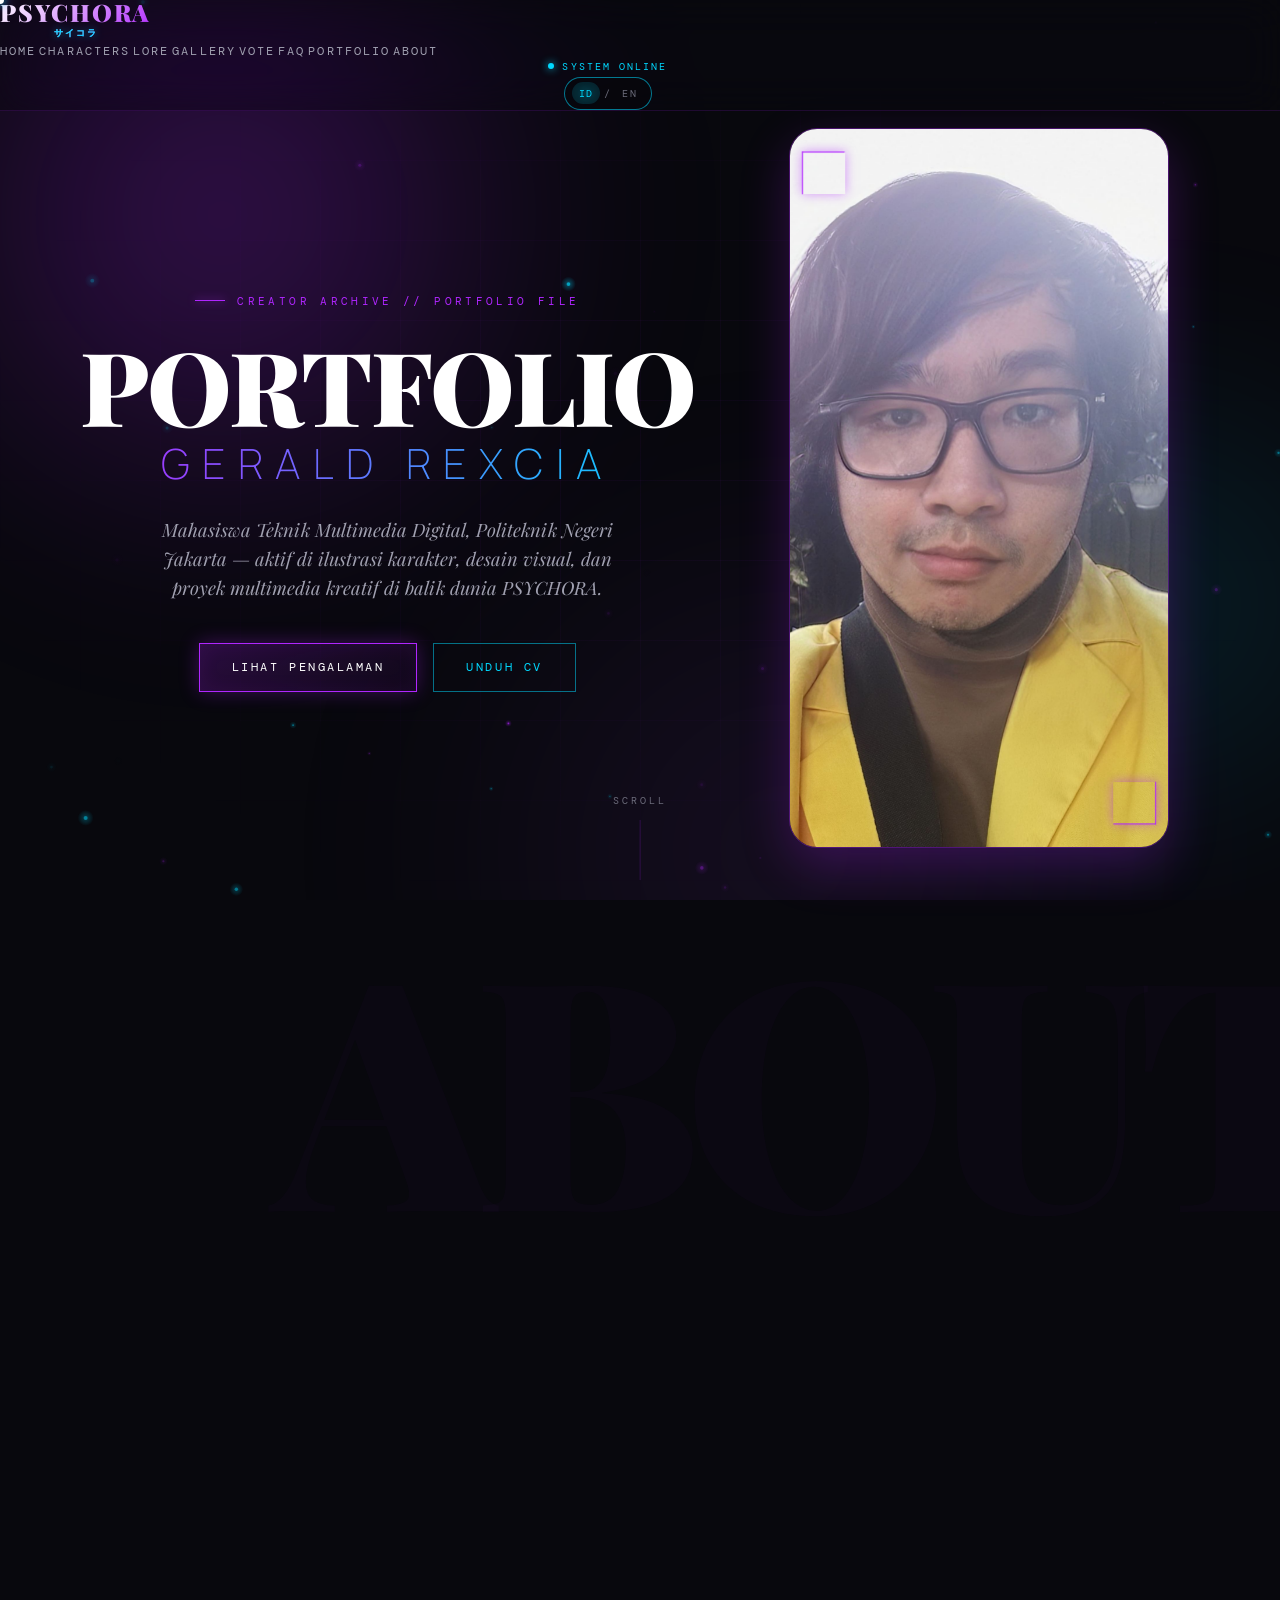
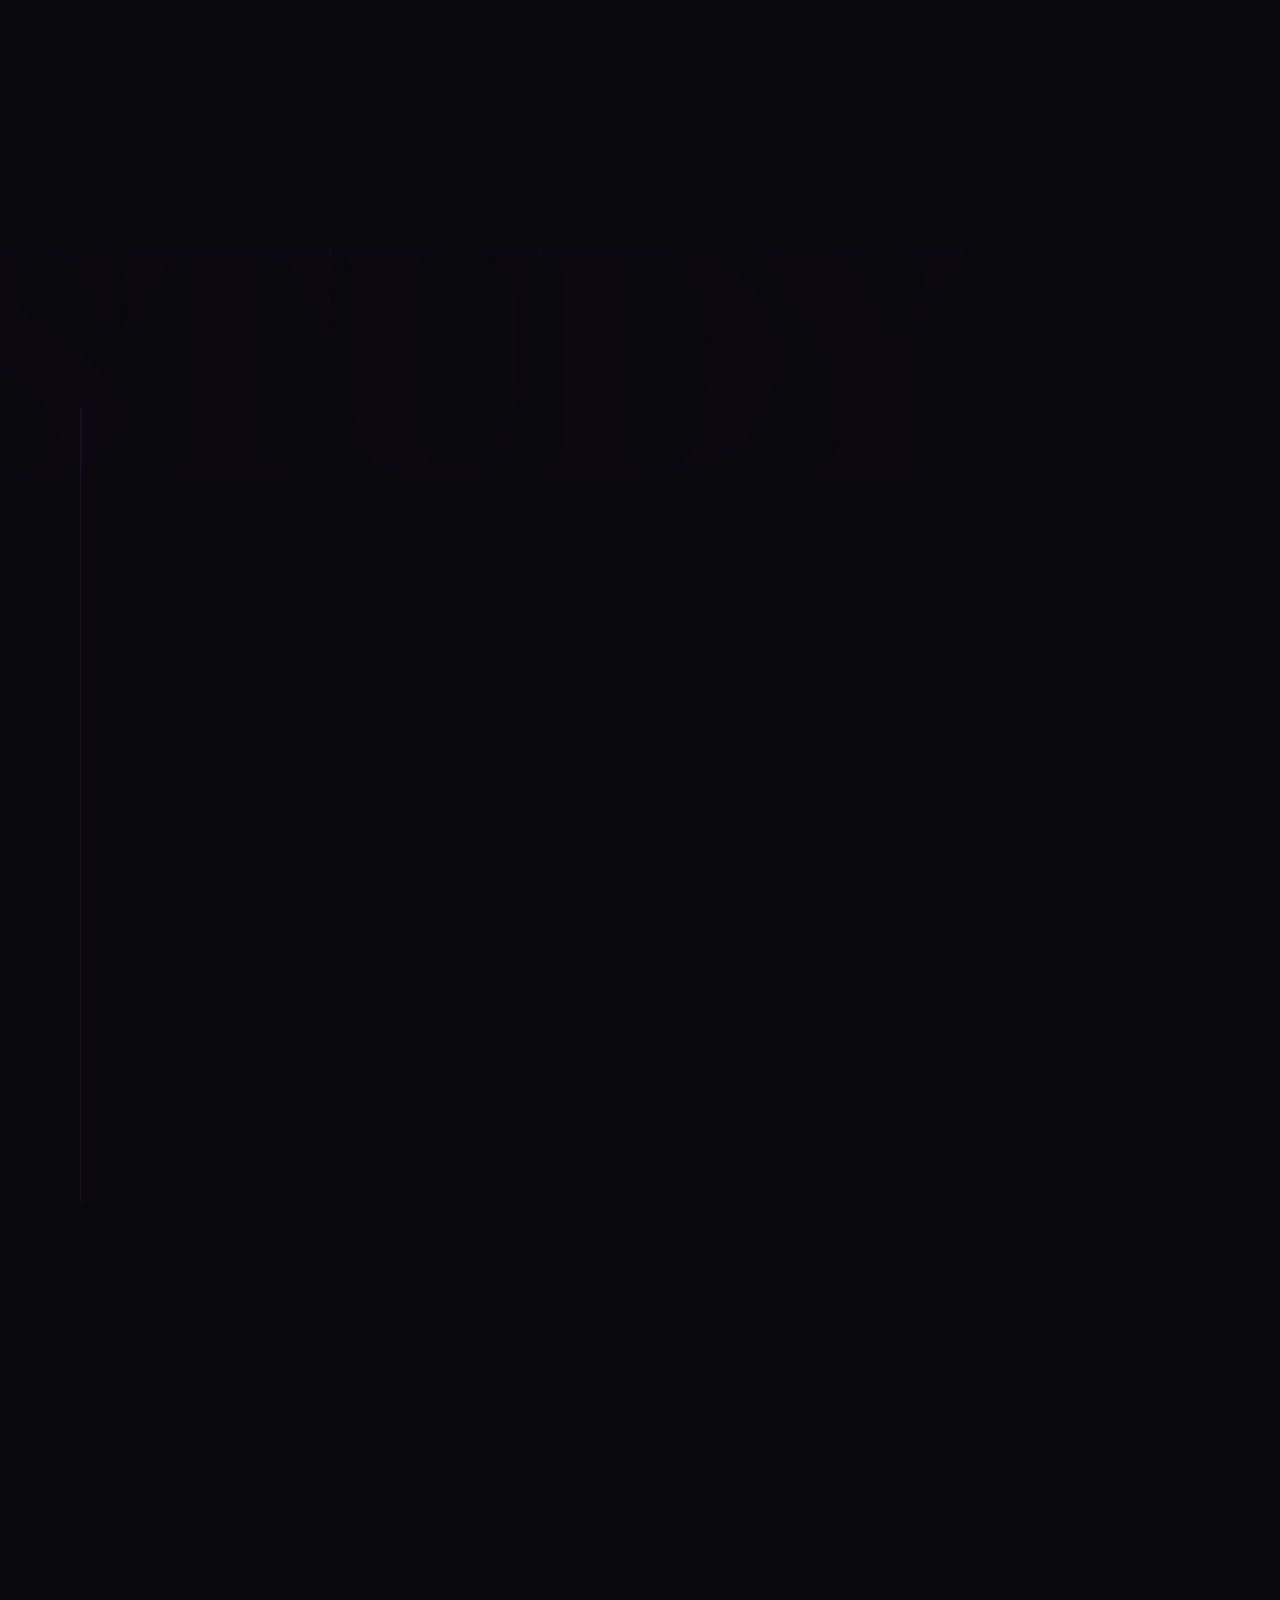
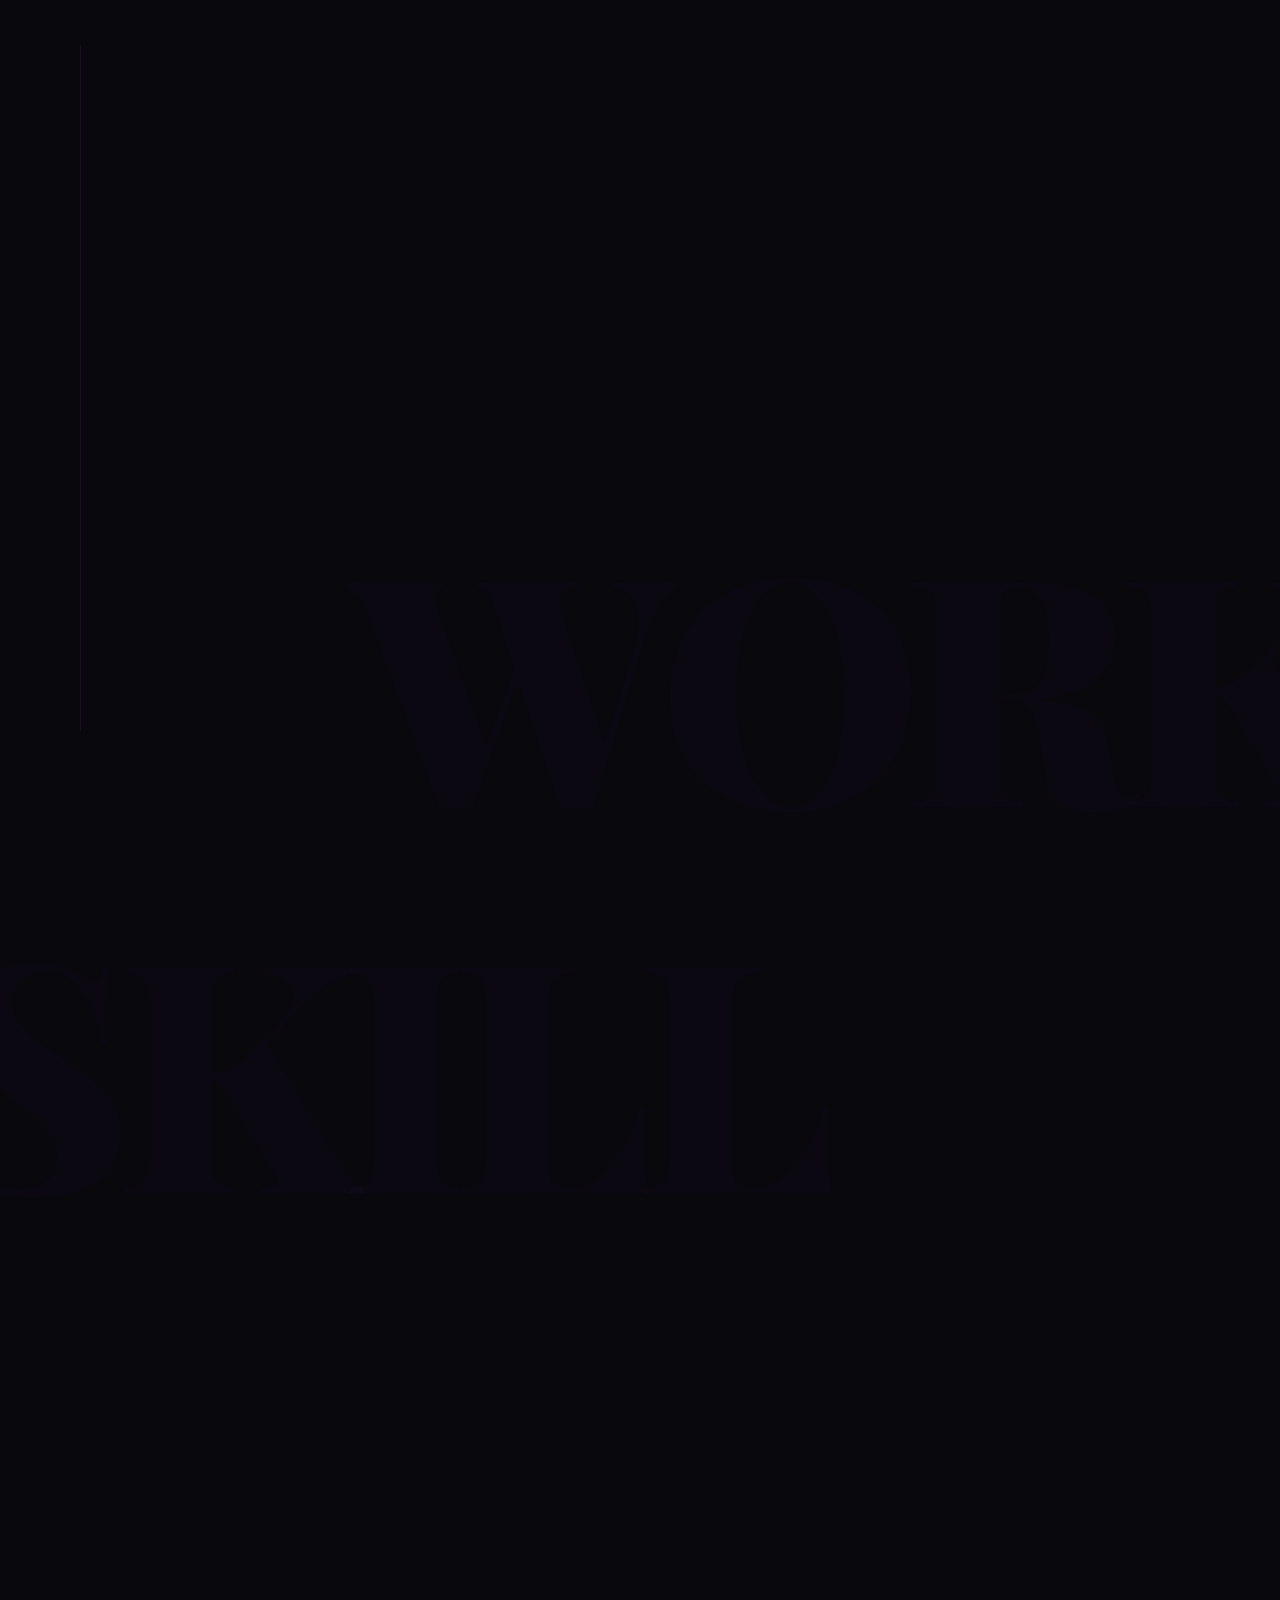
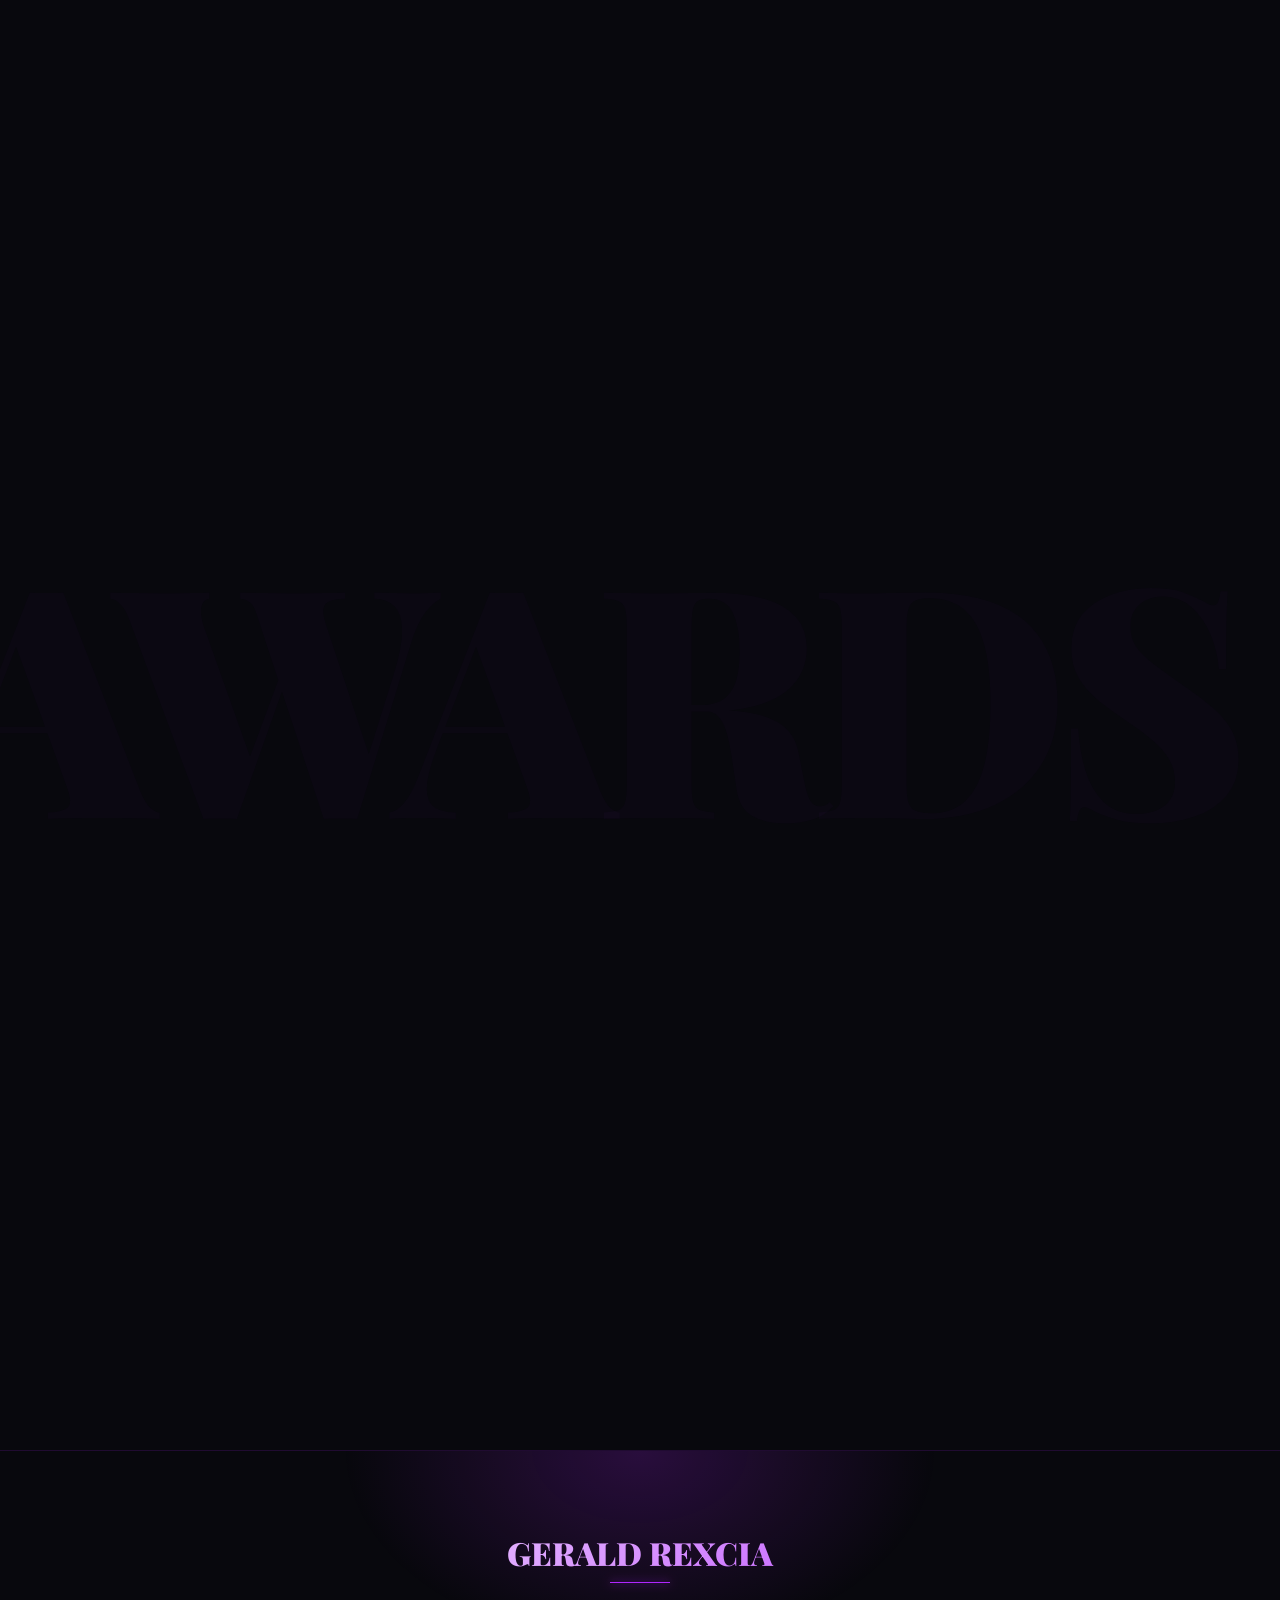
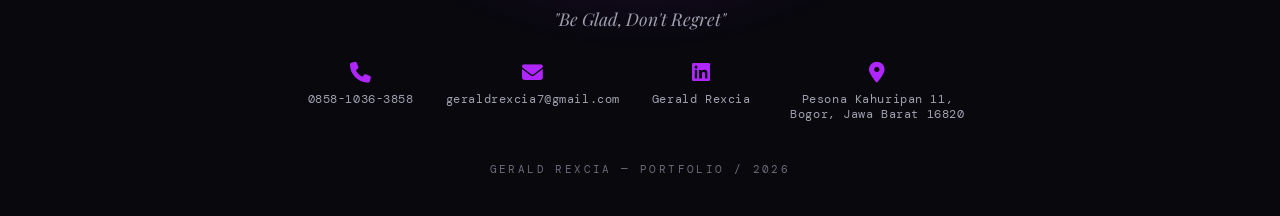
==== commit b4e39f8a: "Update styles, improve accessibility, and refine content in various files" ====
--- a/portofolio.html
+++ b/portofolio.html
@@ -202,8 +202,8 @@
         <span class="pf-timeline-dot"></span>
         <span class="pf-timeline-date">2025 — Sekarang</span>
         <div class="pf-timeline-card">
-          <h3 class="pf-timeline-title">Teknik Multimedia Digital</h3>
-          <span class="pf-timeline-sub">Politeknik Negeri Jakarta · Depok, Jawa Barat</span>
+          <h3 class="pf-timeline-title">Politeknik Negeri Jakarta</h3>
+          <span class="pf-timeline-sub">Politeknik Negeri Jakarta — Depok, Jawa Barat</span>
           <p class="pf-timeline-desc">Menempuh studi pada program yang berfokus pada desain visual, produksi konten multimedia, dan teknologi kreatif.</p>
         </div>
       </div>
--- a/CSS/style.css
+++ b/CSS/style.css
@@ -428,6 +428,13 @@
   line-height: 1;
   letter-spacing: -0.02em;
   margin-bottom: 1rem;
+}
+#poll .section-title {
+  width: calc(100% - 1rem);
+  max-width: calc(100% - 1rem);
+  padding-inline: 0.35rem;
+  box-sizing: border-box;
+  font-size: clamp(2.5rem, 5.7vw, 5rem);
 }
 .section-title .italic {
   font-style: italic;
@@ -1749,7 +1756,15 @@
 
   .section, .lore-section { padding: 5rem 1rem; }
   footer { padding: 4rem 1rem 2rem; }
-  .section-title { font-size: 2.1rem; }
+  .section-title {
+    width: 100%;
+    max-width: 100%;
+    font-size: clamp(1.85rem, 9vw, 2.1rem);
+    line-height: 1.05;
+    overflow-wrap: break-word;
+    text-wrap: balance;
+  }
+  #poll .section-title { font-size: clamp(1.8rem, 8.6vw, 2rem); }
   .micro-label { font-size: 0.62rem; letter-spacing: 0.22em; margin-bottom: 1.25rem; }
 
   .char-grid { gap: 1.25rem; margin-top: 2.5rem; }
@@ -2227,7 +2242,7 @@
     height: 640px;
     width: 100%;
     margin-left: 0;
-    padding: 0 36px;
+    padding: 0 60px;
     box-sizing: border-box;
     gap: 1.5rem;
   }
@@ -2261,7 +2276,7 @@
 @media (max-width: 480px) {
   .poll-grid {
     height: 520px;
-    padding: 0 26px;
+    padding: 0 44px;
     gap: 1.25rem;
   }
   .poll-card { transform: skewX(-4deg); }
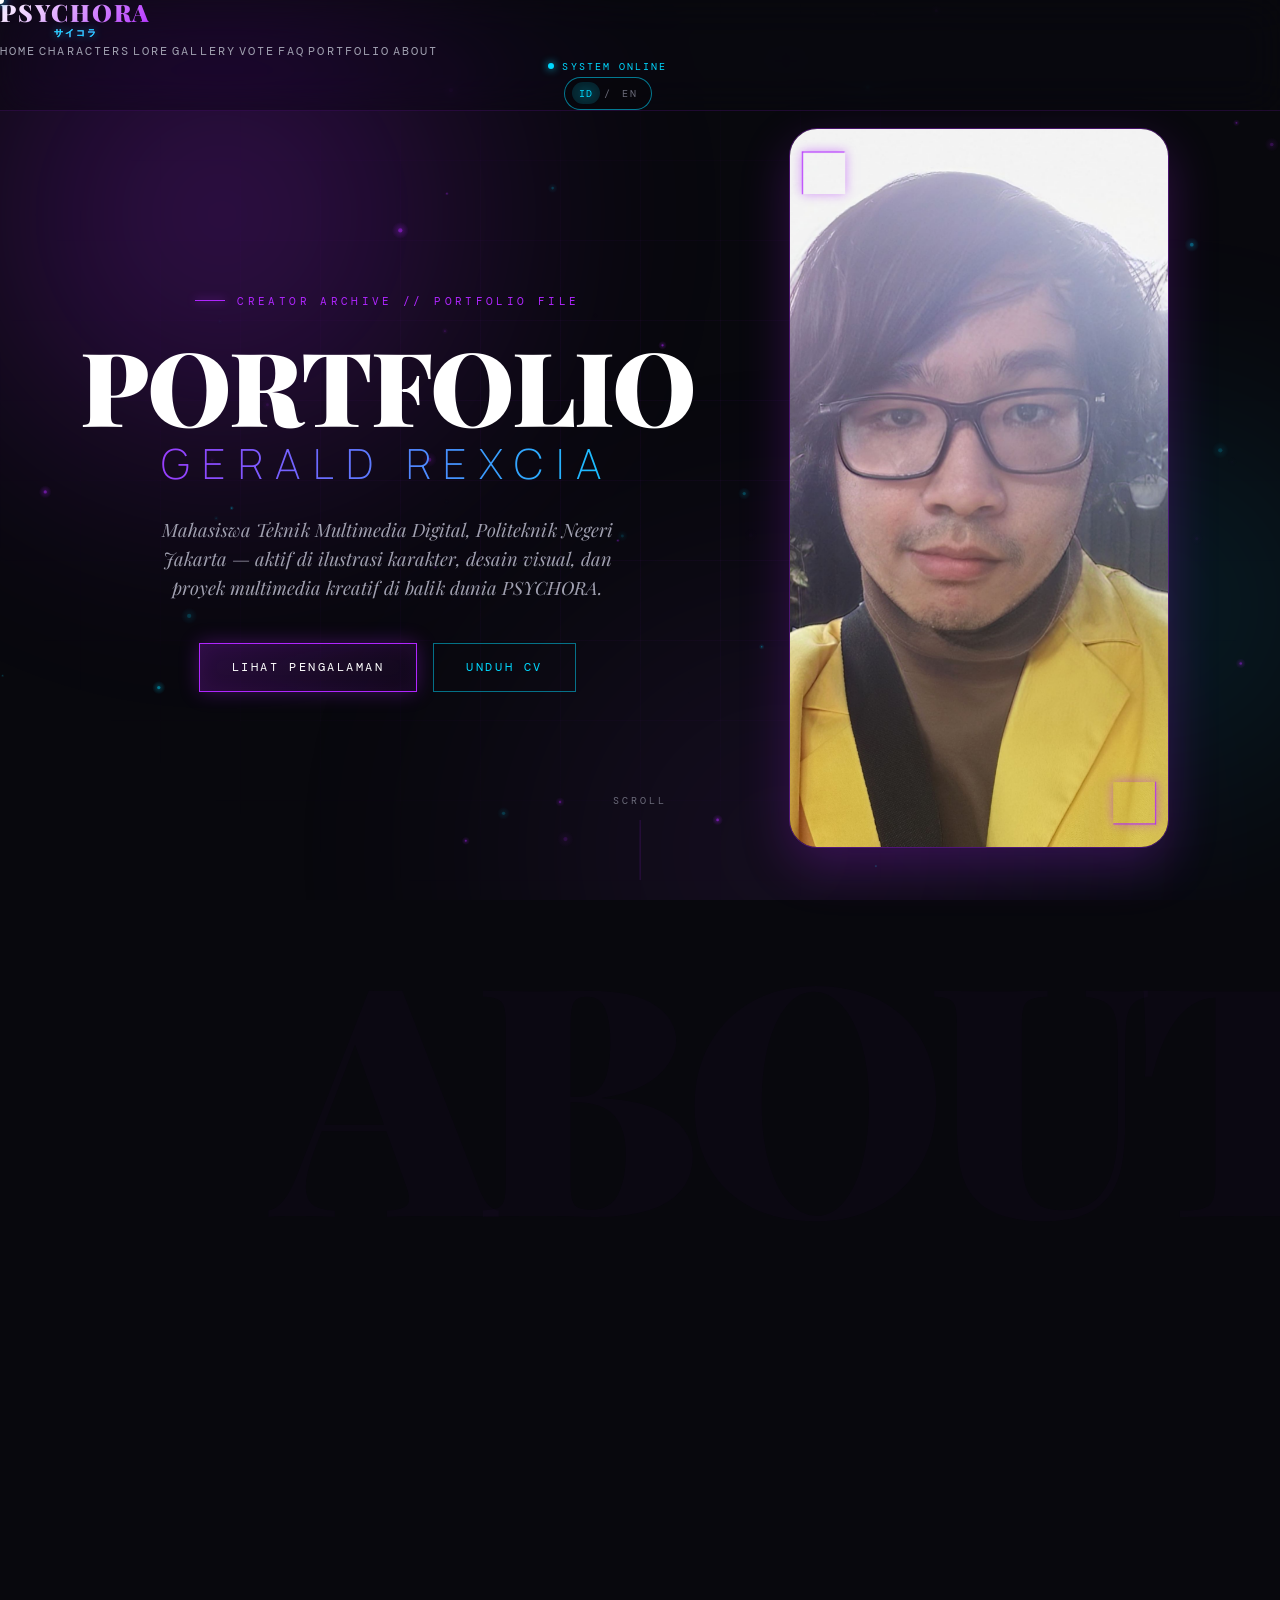
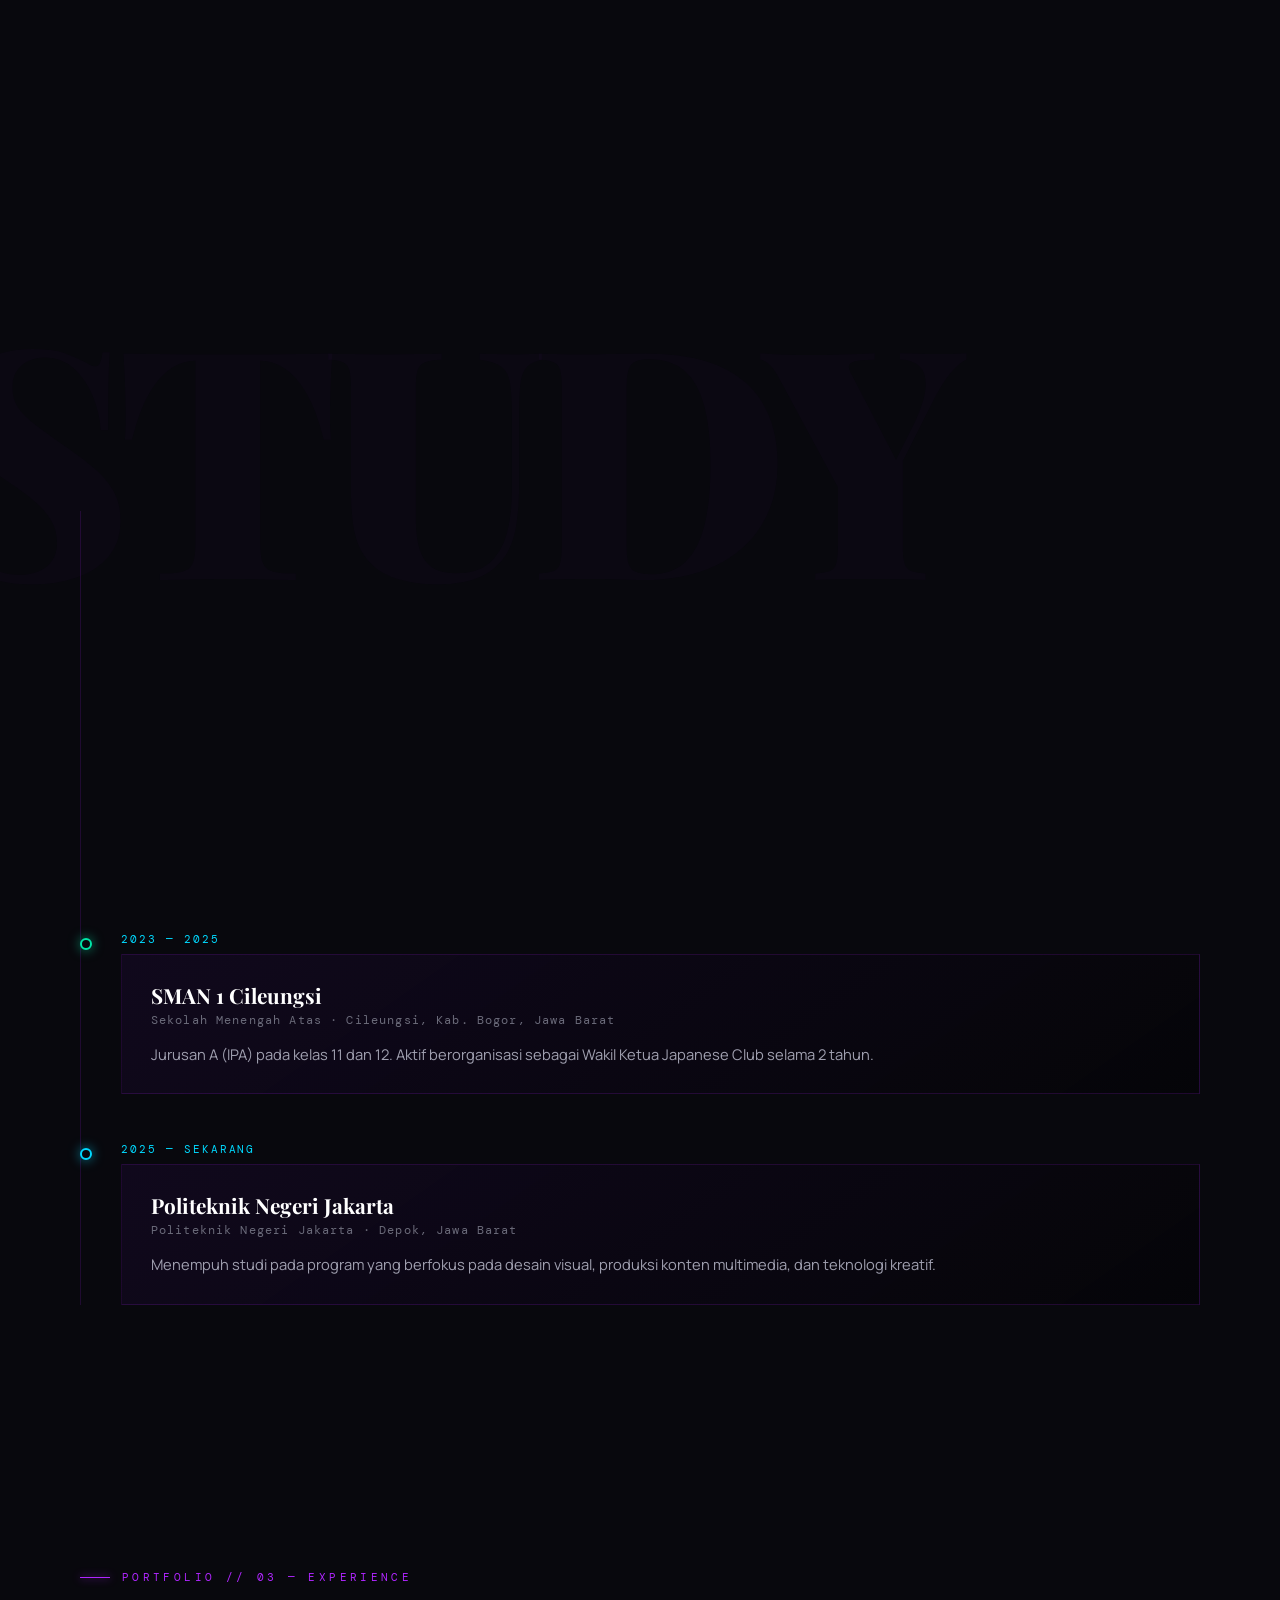
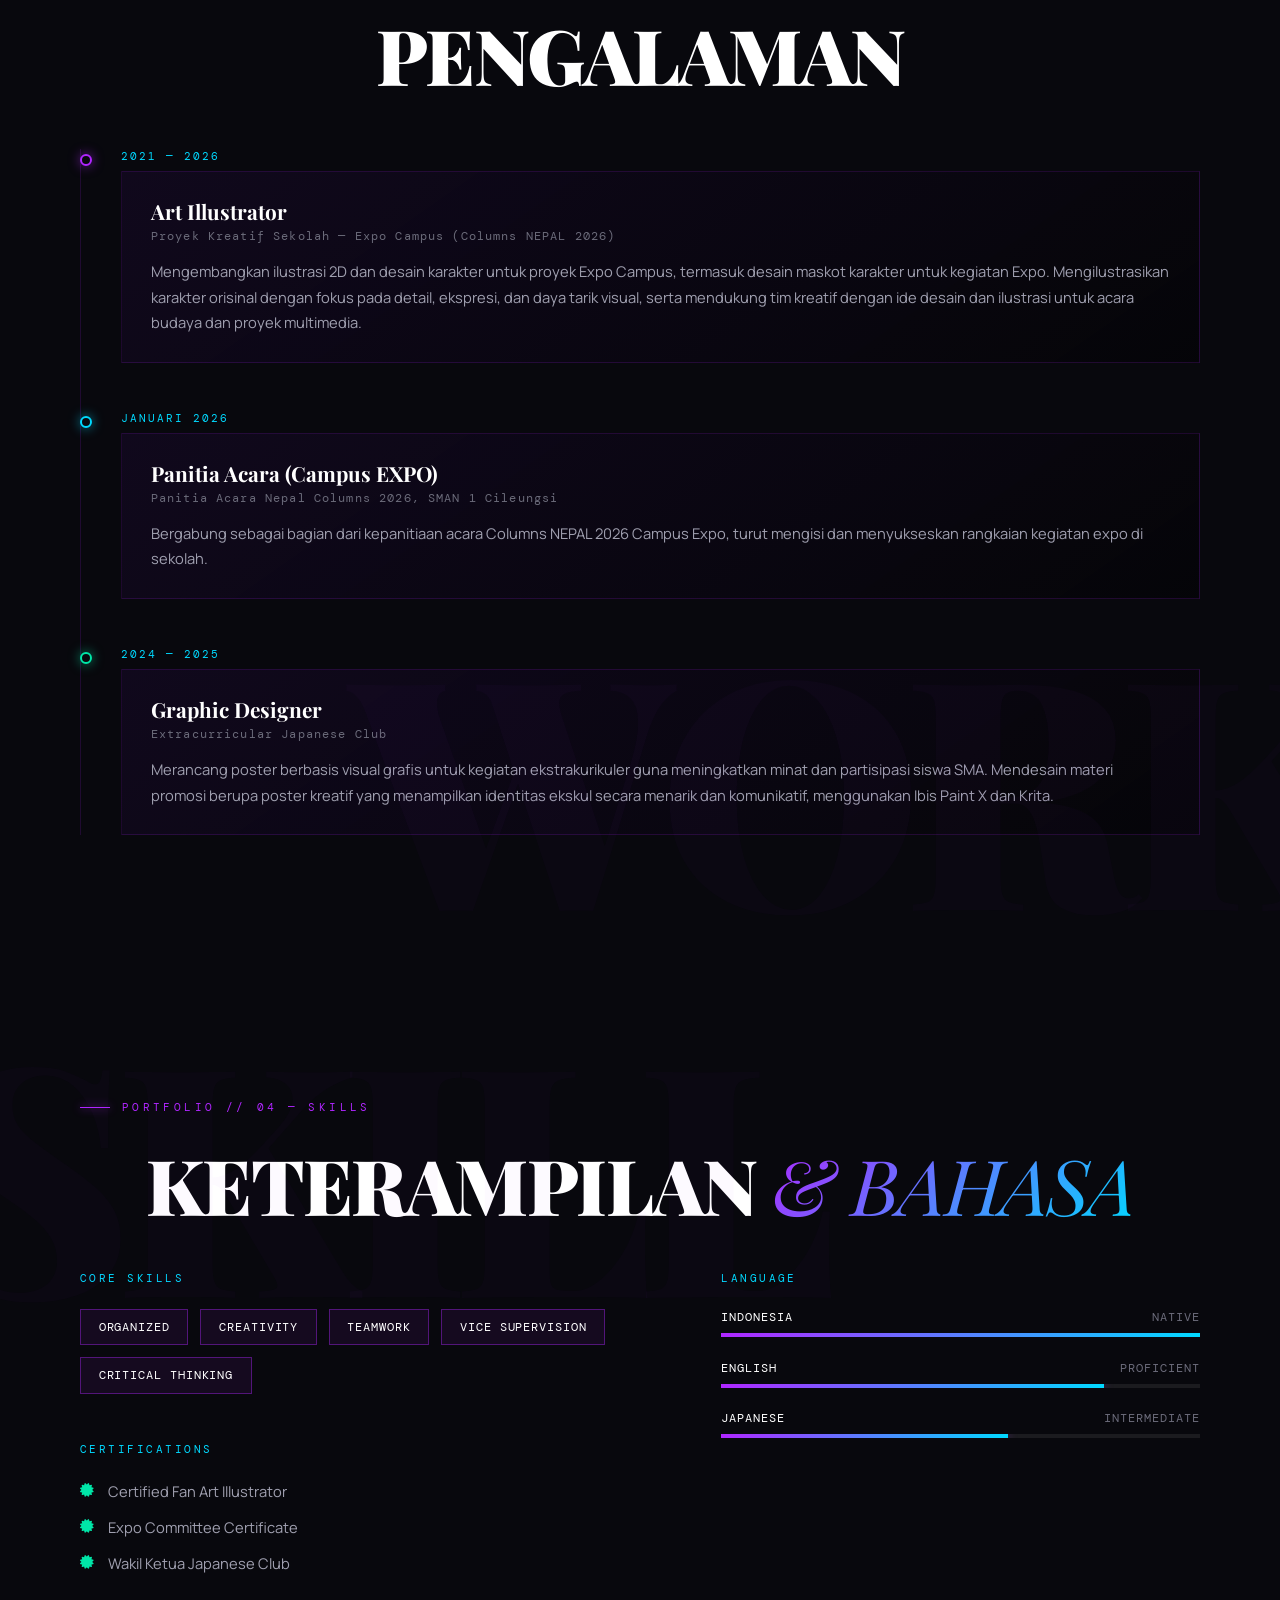
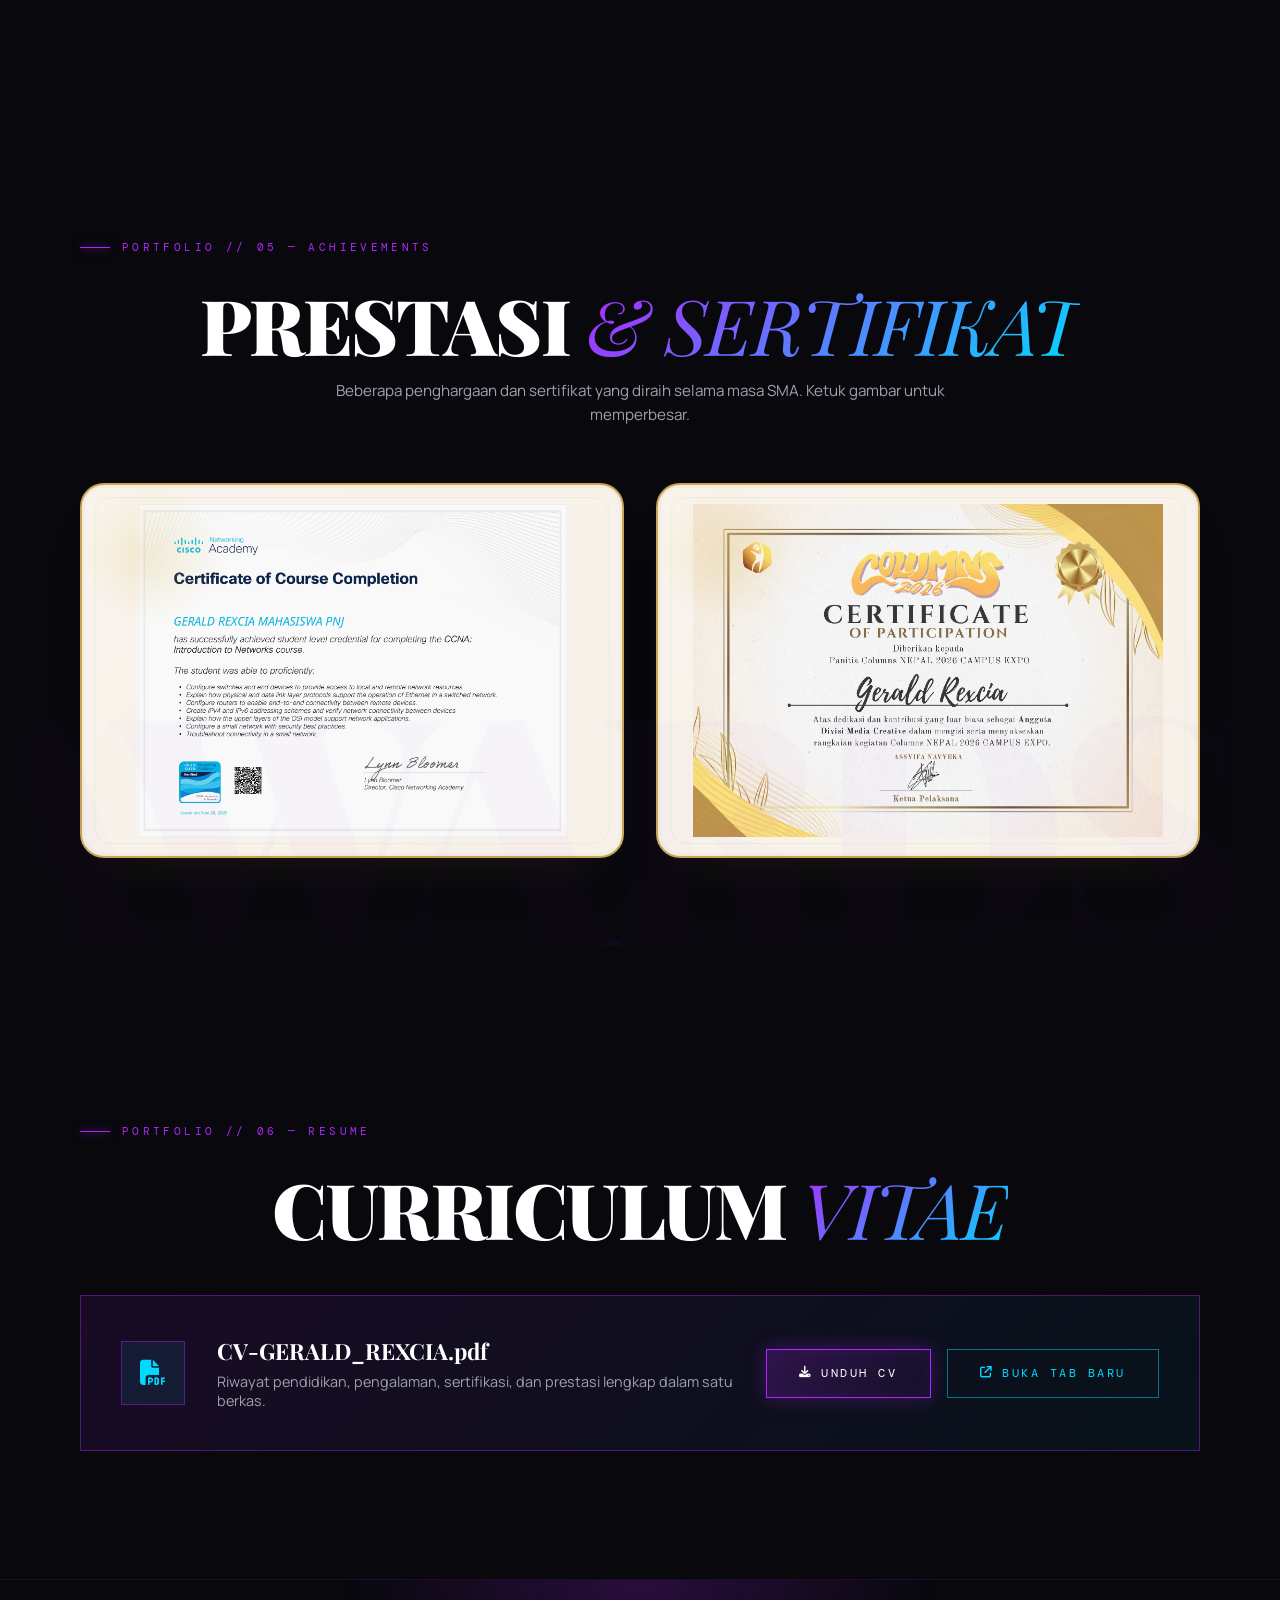
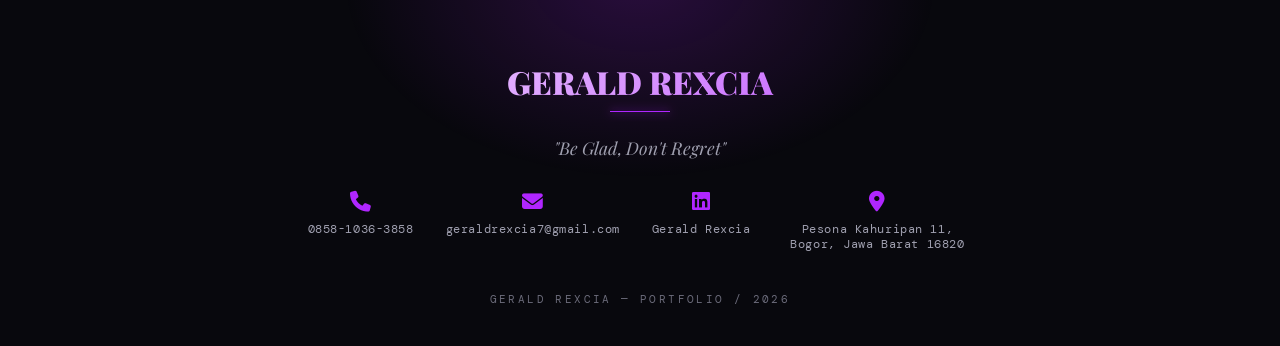
==== commit a41d7e9b: "several changes" ====
--- a/portofolio.html
+++ b/portofolio.html
@@ -139,7 +139,9 @@
     </div>
     <div class="pf-about-grid">
       <p class="pf-about-text reveal reveal-delay-1">
-        Saya adalah <span class="accent">Gerald Rexcia</span>, lahir di Bogor pada 12 Maret 2007. Lulusan SMAN 1 Cileungsi dengan jurusan IPA di kelas 11 dan 12, kini melanjutkan studi di program <span class="accent">Teknik Multimedia Digital</span> dengan ketertarikan tinggi pada desain visual, pengembangan konten multimedia, dan teknologi kreatif. Selama 2 tahun aktif berorganisasi sebagai bagian dari divisi Wakil Ketua Japanese Club.
+        Saya adalah <span class="accent">Gerald Rexcia</span>, lahir di Bogor pada 12 Maret 2007. Lulusan SMAN 1 Cileungsi dengan jurusan IPA di kelas 11 dan 12, kini melanjutkan studi di program <span class="accent">Teknik Multimedia Digital</span> dengan ketertarikan tinggi pada desain visual, pengembangan konten multimedia, dan teknologi kreatif. Selama 2 tahun aktif berorganisasi sebagai bagian dari divisi Wakil Ketua Japanese Club.<br><br>
+        Saya berpengalaman dalam ilustrasi 2D, desain karakter, serta pengembangan konten kreatif berbasis multimedia. Selama perjalanan saya, saya telah meraih penghargaan di bidang seni dan bahasa, serta aktif memimpin proyek kreatif di komunitas. Bagi saya, setiap karya adalah kesempatan untuk menyampaikan cerita dan menghadirkan pengalaman yang bermakna.<br><br>
+        Saya terbuka untuk kolaborasi dan selalu bersemangat mengeksplorasi ide-ide baru dalam dunia desain dan multimedia.
       </p>
       <div class="pf-fact-list reveal reveal-delay-2">
         <div class="pf-fact-chip">
@@ -305,39 +307,21 @@
     </div>
     <div class="pf-gallery-grid">
       <div class="pf-gallery-card reveal reveal-delay-1"
-           data-full="portofolio/cert_olo_national.jpg"
-           data-tag="CHAR.AWD // NASIONAL"
-           data-caption="Perak Medali Nasional — OLO Quarterly Language Olympiad 6.0, Bahasa Jepang">
-        <img src="portofolio/cert_olo_national.jpg" alt="Piagam Penghargaan Nasional - OLO Quarterly Language Olympiad" loading="lazy" decoding="async">
+           data-full="portofolio/Achievements/CCNA_Badge-Certificate_page0001.jpg"
+           data-tag="CERT // NETWORKING"
+           data-caption="Certificate of Course Completion — Cisco Networking Academy">
+        <img src="portofolio/Achievements/CCNA_Badge-Certificate_page0001.jpg" alt="Certificate of Course Completion Cisco Networking Academy" loading="lazy" decoding="async">
         <div class="pf-gallery-overlay">
-          <div class="pf-gallery-caption"><span class="tag">NASIONAL // 2025</span>Perak Medali Nasional — OLO Language Olympiad</div>
+          <div class="pf-gallery-caption"><span class="tag">CERT // CCNA</span>Certificate of Course Completion</div>
         </div>
       </div>
       <div class="pf-gallery-card reveal reveal-delay-2"
-           data-full="portofolio/cert_isc_english.jpg"
-           data-tag="CHAR.AWD // ISC"
-           data-caption="Gold Medalist — Indonesian Student Competition, Bidang Studi Bahasa Inggris SMA">
-        <img src="portofolio/cert_isc_english.jpg" alt="Piagam Penghargaan - Indonesian Student Competition" loading="lazy" decoding="async">
+           data-full="portofolio/Achievements/MEDCRE-Certificate-GERALD.jpg"
+           data-tag="CERT // CAMPUS"
+           data-caption="Certificate of Participation — Columns NEPAL 2026 Campus Expo">
+        <img src="portofolio/Achievements/MEDCRE-Certificate-GERALD.jpg" alt="Certificate of Participation Columns NEPAL 2026 Campus Expo" loading="lazy" decoding="async">
         <div class="pf-gallery-overlay">
-          <div class="pf-gallery-caption"><span class="tag">ISC // DES 2024</span>Gold Medalist — Indonesian Student Competition</div>
-        </div>
-      </div>
-      <div class="pf-gallery-card reveal reveal-delay-3"
-           data-full="portofolio/cert_sertifikat_menggambar.jpg"
-           data-tag="CHAR.AWD // SENI"
-           data-caption="Juara Harapan 5 — Lomba Menggambar SMA/SMK Tingkat Nasional">
-        <img src="portofolio/cert_sertifikat_menggambar.jpg" alt="Sertifikat Penghargaan Lomba Menggambar Nasional" loading="lazy" decoding="async">
-        <div class="pf-gallery-overlay">
-          <div class="pf-gallery-caption"><span class="tag">NASIONAL // MAR 2025</span>Juara Harapan 5 — Lomba Menggambar Nasional</div>
-        </div>
-      </div>
-      <div class="pf-gallery-card reveal reveal-delay-4"
-           data-full="portofolio/cert_columns_expo.jpg"
-           data-tag="CHAR.AWD // EXPO"
-           data-caption="Certificate of Participation — Panitia Columns NEPAL 2026 Campus Expo">
-        <img src="portofolio/cert_columns_expo.jpg" alt="Certificate of Participation Columns NEPAL 2026 Campus Expo" loading="lazy" decoding="async">
-        <div class="pf-gallery-overlay">
-          <div class="pf-gallery-caption"><span class="tag">EXPO // 2026</span>Sertifikat Panitia — Columns NEPAL 2026</div>
+          <div class="pf-gallery-caption"><span class="tag">CERT // 2026</span>Certificate of Participation</div>
         </div>
       </div>
     </div>
--- a/CSS/style.css
+++ b/CSS/style.css
@@ -62,6 +62,11 @@
 }
 
 img.img-broken { visibility: hidden; }
+#pfLightboxImage.img-broken,
+#pfLightboxImage,
+#pfLightboxImage[src=""] {
+  visibility: visible !important;
+}
 img.img-broken.img-broken-parent-fallback { visibility: visible; }
 .char-card-image:has(img.img-broken),
 .modal-image:has(img.img-broken),
--- a/CSS/porto.css
+++ b/CSS/porto.css
@@ -250,41 +250,88 @@
 /* ---- Achievements gallery + lightbox ---- */
 .pf-gallery-grid {
   display: grid;
-  grid-template-columns: repeat(4, 1fr);
-  gap: 1.5rem;
+  grid-template-columns: repeat(2, minmax(260px, 1fr));
+  gap: 2rem;
   margin-top: 3.5rem;
 }
 .pf-gallery-card {
   position: relative;
-  border: 1px solid var(--border);
-  border-radius: 18px;
-  background: var(--bg-deep);
+  border: 2px solid rgba(199, 163, 77, 0.95);
+  border-radius: 24px;
+  background: linear-gradient(135deg, rgba(249, 244, 233, 0.96), rgba(234, 227, 206, 0.92));
+  box-shadow: inset 0 0 0 3px rgba(146, 110, 31, 0.58), 0 30px 45px -28px rgba(52, 38, 18, 0.45);
   cursor: pointer;
   overflow: hidden;
-  aspect-ratio: 3 / 4;
-  transition: border-color 0.3s ease, box-shadow 0.3s ease, transform 0.3s ease;
+  aspect-ratio: 1.45 / 1;
+  transition: box-shadow 0.3s ease, border-color 0.3s ease;
+  transform-style: preserve-3d;
+  will-change: transform;
+}
+.pf-gallery-card::before {
+  content: "";
+  position: absolute;
+  inset: 12px;
+  border: 1px solid rgba(130, 98, 33, 0.8);
+  border-radius: 18px;
+  pointer-events: none;
+}
+.pf-gallery-card::after {
+  content: "";
+  position: absolute;
+  inset: 0 auto auto 0;
+  width: 140px;
+  height: 140px;
+  background: radial-gradient(circle at center, rgba(212, 175, 55, 0.18), transparent 70%);
+  pointer-events: none;
 }
 .pf-gallery-card:hover {
-  border-color: var(--border-bright);
-  box-shadow: 0 15px 35px -12px rgba(176, 38, 255, 0.35);
-  transform: translateY(-4px);
-}
+  border-color: rgba(214, 179, 89, 1);
+  box-shadow: inset 0 0 0 3px rgba(146, 110, 31, 0.75), 0 32px 55px -24px rgba(176, 38, 255, 0.28);
+}
+
+/* ---- Cursor-follow glare, layered on top of the tilt for a premium glass feel ----
+   Positioned with translate3d instead of moving the radial-gradient's own
+   center. Animating a gradient's center forces the browser to repaint the
+   layer on every mousemove, and under load (particle canvas + cursor trail +
+   3D tilt all fighting for the main thread) that repaint falls behind the
+   cursor — which is what reads as "delayed" glow. translate3d is
+   compositor-only, so it never queues behind paint work and tracks the
+   cursor immediately regardless of how busy the page is. */
+.pf-gallery-glare {
+  position: absolute;
+  top: 0;
+  left: 0;
+  z-index: 3;
+  width: 260px;
+  height: 260px;
+  border-radius: 50%;
+  background: radial-gradient(circle, rgba(255, 255, 255, 0.55) 0%, rgba(255, 255, 255, 0.14) 45%, transparent 72%);
+  opacity: 0;
+  transition: opacity 0.2s ease;
+  pointer-events: none;
+  mix-blend-mode: soft-light;
+  transform: translate3d(var(--gx, 50%), var(--gy, 50%), 0) translate(-50%, -50%);
+  will-change: transform, opacity;
+}
+.pf-gallery-card:hover .pf-gallery-glare { opacity: 1; }
 .pf-gallery-card img {
   width: 100%; height: 100%;
-  object-fit: cover;
+  object-fit: contain;
+  padding: 1.2rem;
+  background: rgba(252, 248, 240, 0.91);
   transition: transform 0.6s cubic-bezier(0.19, 1, 0.22, 1), filter 0.4s ease;
-  filter: saturate(0.9) brightness(0.92);
+  filter: saturate(0.96) contrast(1.02) brightness(0.98);
 }
 .pf-gallery-card:hover img {
-  transform: scale(1.06);
-  filter: saturate(1.05) brightness(1);
+  transform: scale(1.02);
+  filter: saturate(1.02) contrast(1.04) brightness(1);
 }
 .pf-gallery-overlay {
-  position: absolute; inset: 0;
-  background: linear-gradient(to top, rgba(5,5,8,0.95) 10%, rgba(5,5,8,0.15) 55%, transparent 100%);
+  position: absolute; inset: auto 0 0 0;
+  background: linear-gradient(to top, rgba(19, 16, 11, 0.82) 0%, rgba(19, 16, 11, 0.38) 52%, transparent 100%);
   display: flex;
   align-items: flex-end;
-  padding: 1rem;
+  padding: 1rem 1.1rem 1rem;
   opacity: 0;
   transition: opacity 0.35s ease;
 }
@@ -304,10 +351,20 @@
   margin-bottom: 0.3rem;
   text-transform: uppercase;
 }
+
+@media (max-width: 768px) {
+  .pf-gallery-grid {
+    grid-template-columns: 1fr;
+    gap: 1.25rem;
+  }
+  .pf-gallery-card {
+    aspect-ratio: 1.2 / 1;
+  }
+}
 .pf-lightbox {
   position: fixed; inset: 0;
   z-index: 200;
-  background: rgba(3, 3, 6, 0.94);
+  background: rgba(8, 8, 12, 0.82);
   backdrop-filter: blur(12px);
   display: flex;
   align-items: center;
@@ -319,28 +376,54 @@
 }
 .pf-lightbox.active { opacity: 1; visibility: visible; }
 .pf-lightbox-content {
-  max-width: 900px;
-  max-height: 85vh;
-  width: 100%;
+  max-width: 920px;
+  max-height: 86vh;
+  width: min(92vw, 920px);
   position: relative;
   transform: scale(0.94);
   transition: transform 0.3s ease;
+  background: linear-gradient(135deg, rgba(249, 245, 236, 0.98), rgba(235, 225, 204, 0.96));
+  border: 2px solid rgba(195, 160, 70, 0.96);
+  border-radius: 18px;
+  padding: 1.2rem;
+  box-shadow: inset 0 0 0 3px rgba(138, 104, 30, 0.72), 0 20px 45px rgba(0, 0, 0, 0.38);
 }
 .pf-lightbox.active .pf-lightbox-content { transform: scale(1); }
+.pf-lightbox-content::before {
+  content: "";
+  position: absolute;
+  inset: 14px;
+  border: 1px solid rgba(138, 104, 30, 0.7);
+  border-radius: 12px;
+  pointer-events: none;
+}
 .pf-lightbox-content img {
-  width: 100%;
+  position: relative;
+  z-index: 1;
+  display: block;
+  width: auto;
+  max-width: 100%;
   max-height: 70vh;
+  height: auto;
   object-fit: contain;
-  border: 1px solid var(--border-bright);
-  background: var(--bg-deep);
+  margin: 0 auto;
+  border-radius: 12px;
+  border: 1px solid rgba(126, 95, 32, 0.7);
+  background: #fffdf8;
+  box-shadow: 0 14px 28px rgba(30, 23, 16, 0.18);
+  min-height: 220px;
+  padding: 8px;
 }
 .pf-lightbox-caption {
+  position: relative;
+  z-index: 1;
   margin-top: 1rem;
   text-align: center;
   font-family: 'DM Mono', monospace;
   font-size: 0.75rem;
   letter-spacing: 0.08em;
   color: var(--silver);
+  color: #2c2a26;
 }
 .pf-lightbox-close {
   position: absolute;
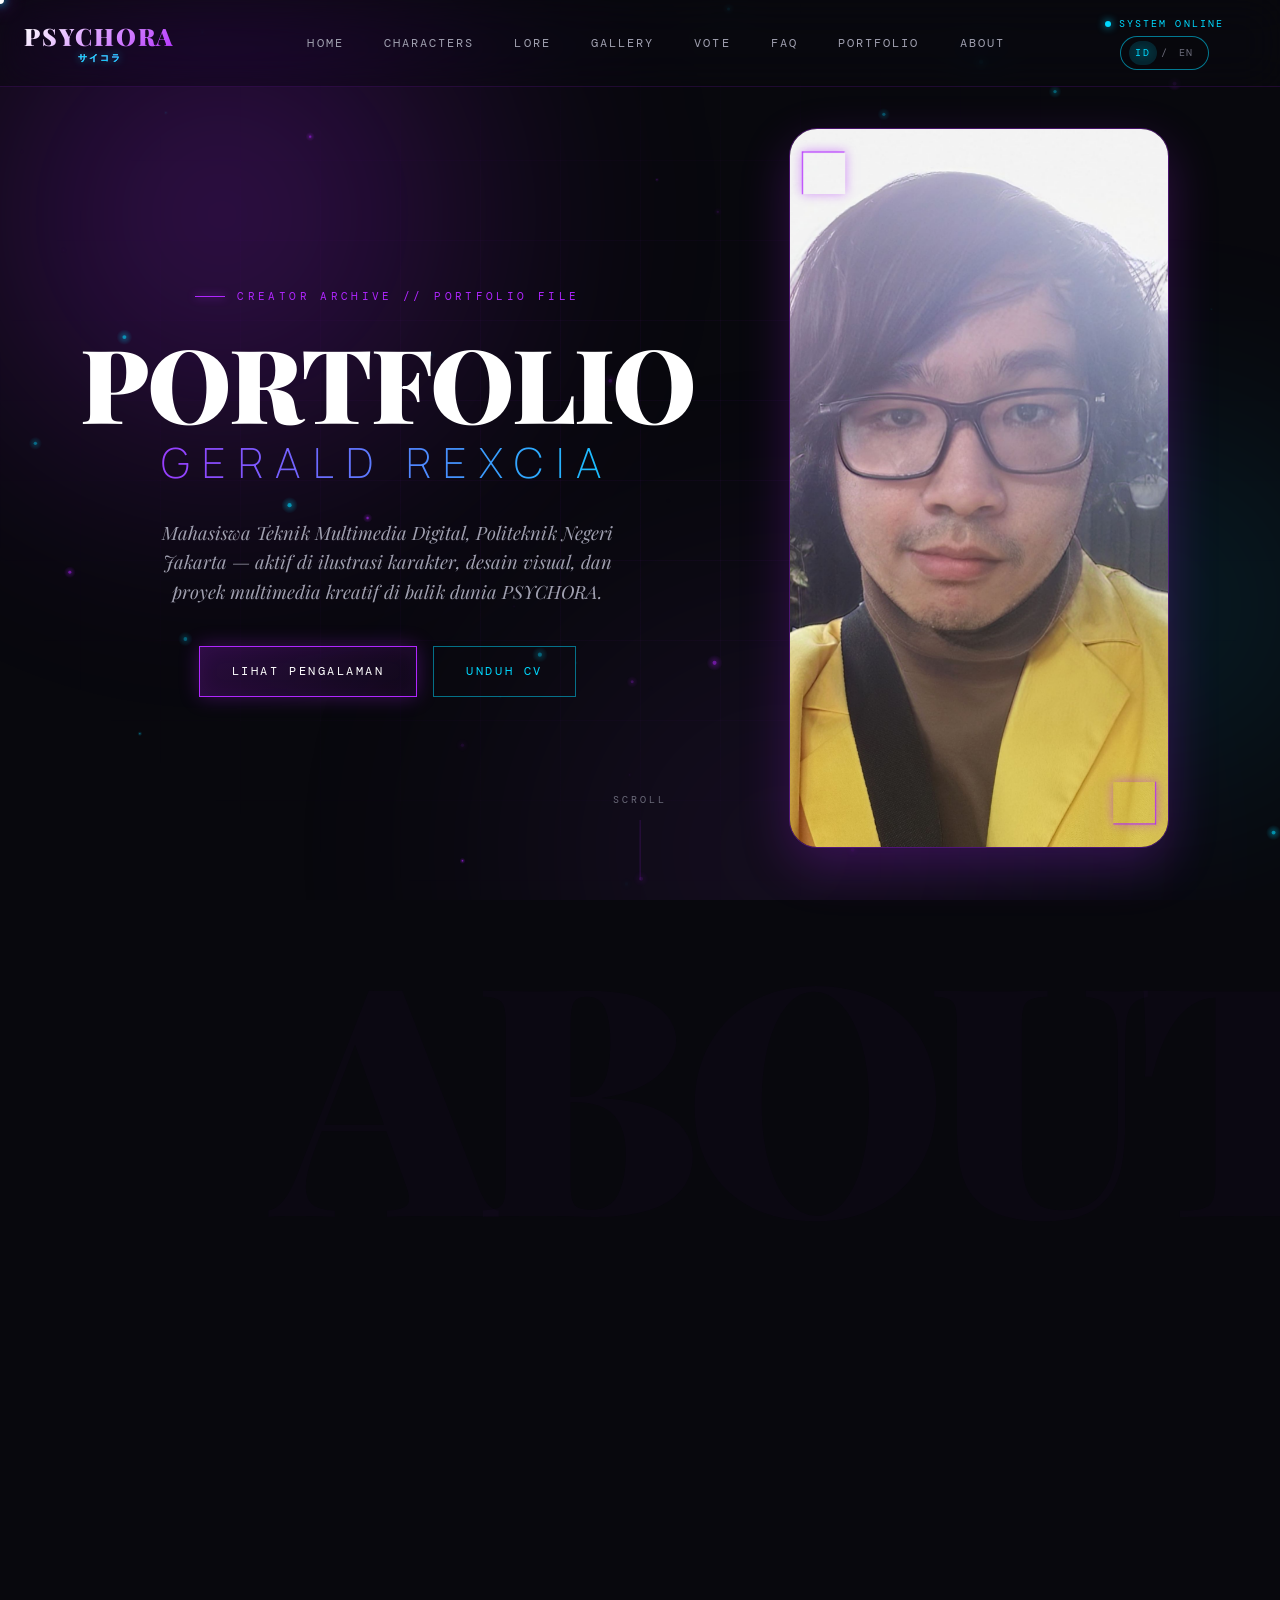
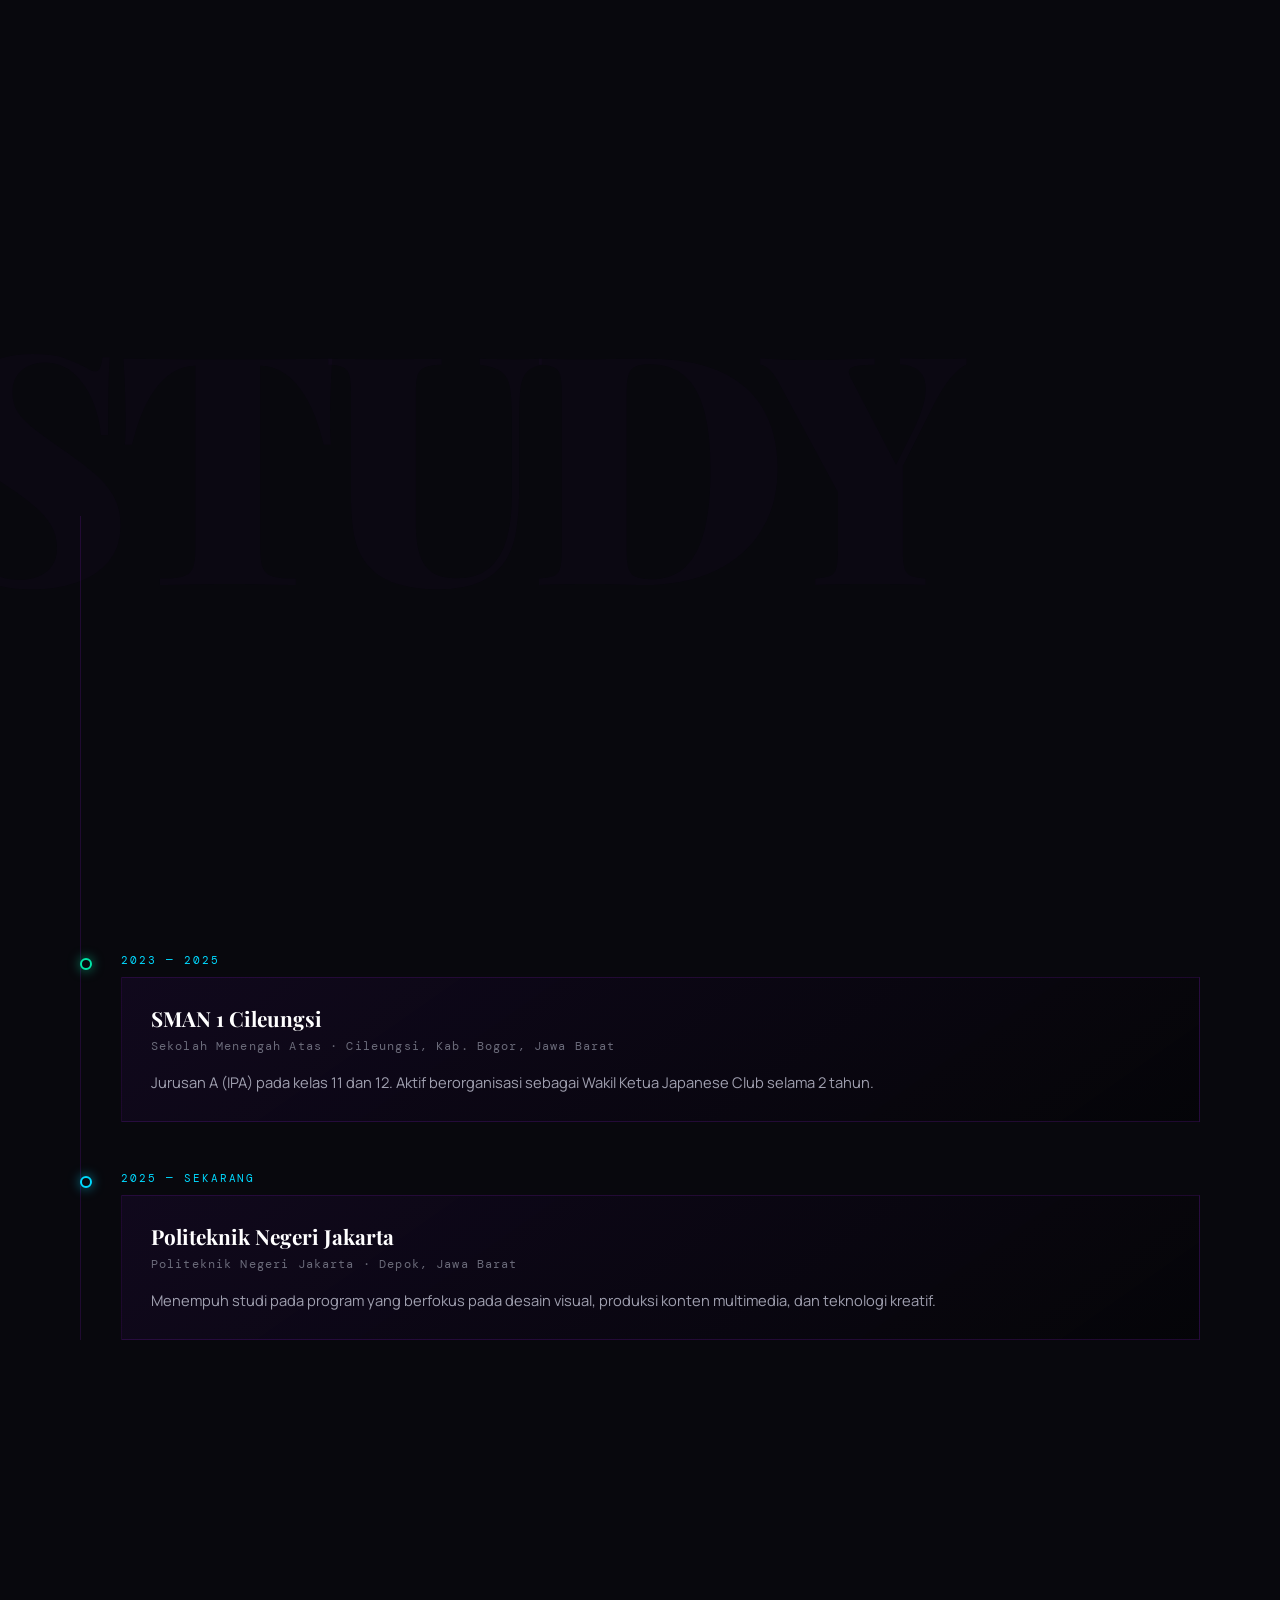
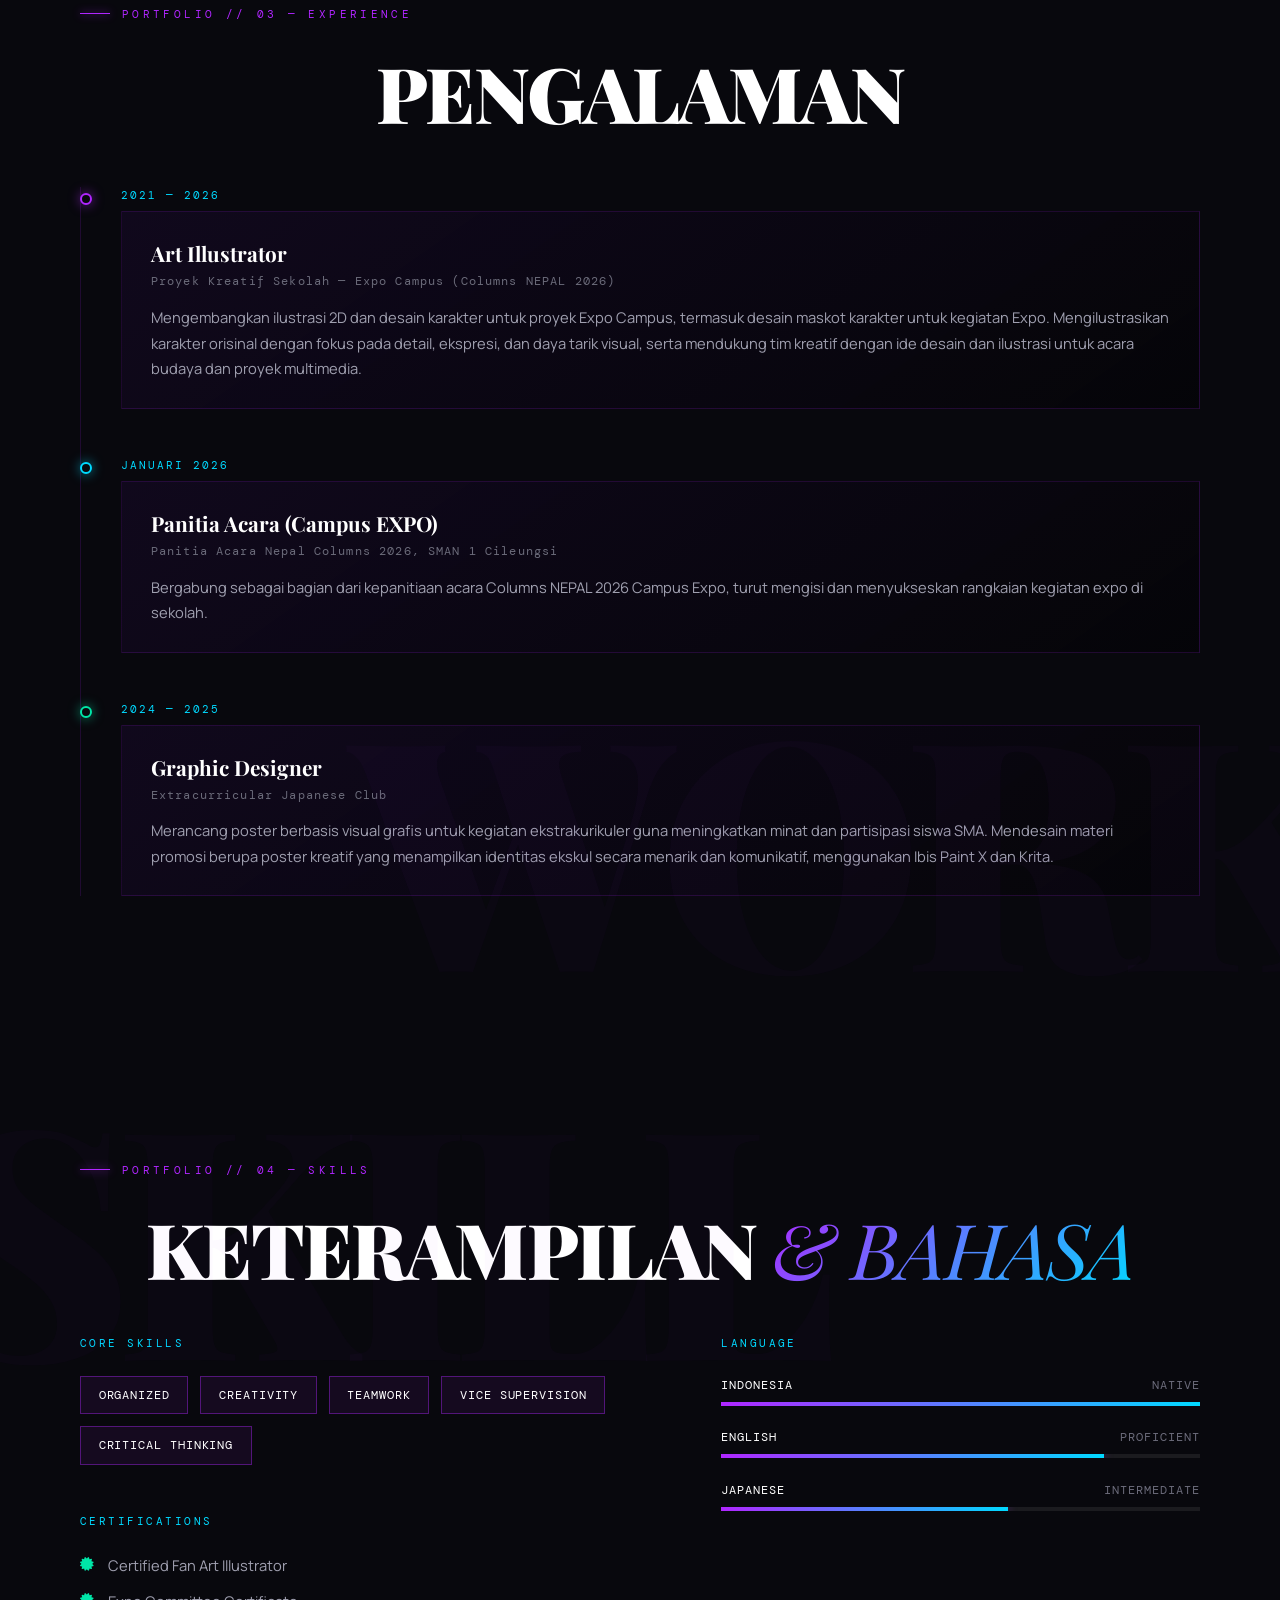
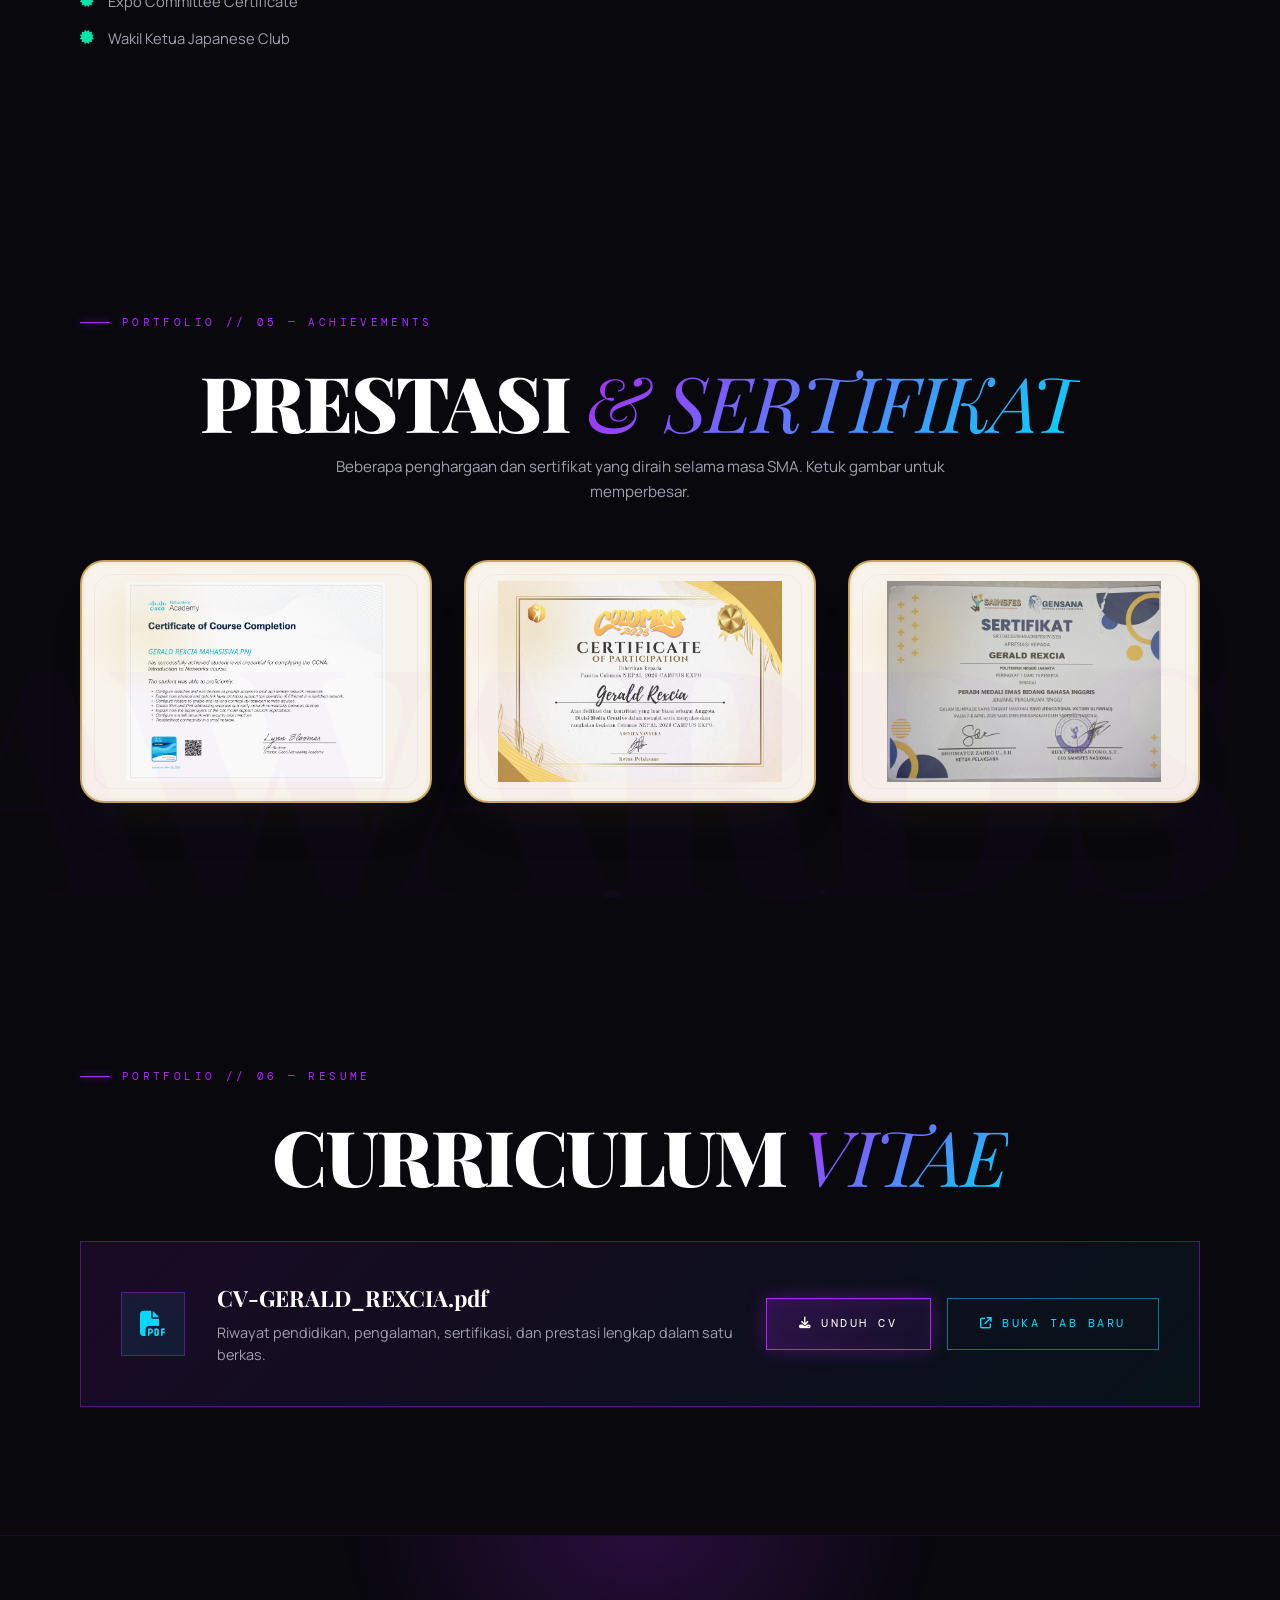
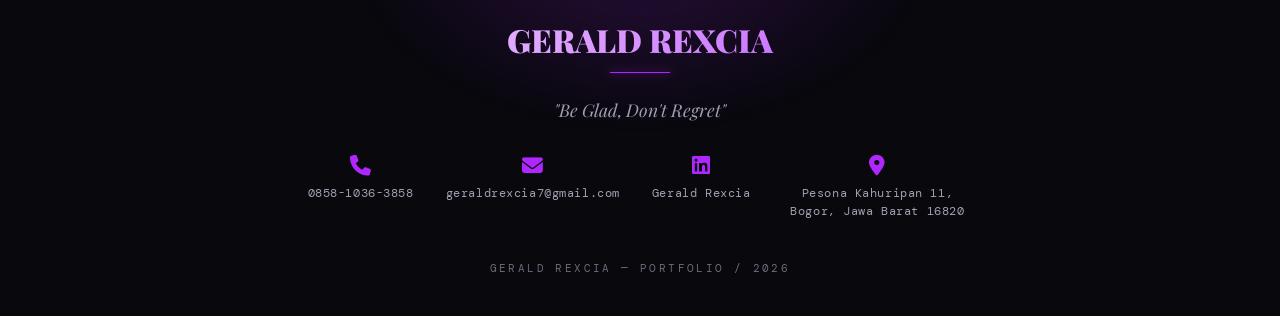
==== commit 3e880504: "Several changes" ====
--- a/portofolio.html
+++ b/portofolio.html
@@ -303,7 +303,7 @@
     <div class="reveal">
       <div class="micro-label">PORTFOLIO // 05 — ACHIEVEMENTS</div>
       <h2 class="section-title">PRESTASI <span class="italic">&amp; SERTIFIKAT</span></h2>
-      <p class="commission-desc">Beberapa penghargaan dan sertifikat yang diraih selama masa SMA. Ketuk gambar untuk memperbesar.</p>
+      <p class="commission-desc">Beberapa penghargaan dan sertifikat yang diraih selama masa SMA dan kuliah. Ketuk gambar untuk memperbesar.</p>
     </div>
     <div class="pf-gallery-grid">
       <div class="pf-gallery-card reveal reveal-delay-1"
@@ -322,6 +322,15 @@
         <img src="portofolio/Achievements/MEDCRE-Certificate-GERALD.jpg" alt="Certificate of Participation Columns NEPAL 2026 Campus Expo" loading="lazy" decoding="async">
         <div class="pf-gallery-overlay">
           <div class="pf-gallery-caption"><span class="tag">CERT // 2026</span>Certificate of Participation</div>
+        </div>
+      </div>
+      <div class="pf-gallery-card reveal reveal-delay-3"
+           data-full="portofolio/Achievements/EDVO_SERTIF.webp"
+           data-tag="CERT // GOLD MEDAL"
+           data-caption="Sertifikat Medali Emas Bahasa Inggris — Olimpiade Sains Nasional EDVO">
+        <img src="portofolio/Achievements/EDVO_SERTIF.webp" alt="Sertifikat Medali Emas Bahasa Inggris Olimpiade Sains Nasional EDVO" loading="lazy" decoding="async">
+        <div class="pf-gallery-overlay">
+          <div class="pf-gallery-caption"><span class="tag">CERT // EDVO</span>Gold Medal — Olimpiade Sains Nasional</div>
         </div>
       </div>
     </div>
--- a/CSS/porto.css
+++ b/CSS/porto.css
@@ -250,7 +250,9 @@
 /* ---- Achievements gallery + lightbox ---- */
 .pf-gallery-grid {
   display: grid;
-  grid-template-columns: repeat(2, minmax(260px, 1fr));
+  /* auto-fit: with 3 certificates it settles into a clean 3-up row on wide
+     screens instead of leaving the 3rd card alone under a 2-column grid. */
+  grid-template-columns: repeat(auto-fit, minmax(260px, 1fr));
   gap: 2rem;
   margin-top: 3.5rem;
 }
@@ -352,6 +354,11 @@
   text-transform: uppercase;
 }
 
+@media (min-width: 1400px) {
+  /* Cap it at 3 columns so the certificates stay large and readable instead
+     of shrinking to fit a 4th empty slot on ultra-wide screens. */
+  .pf-gallery-grid { grid-template-columns: repeat(3, minmax(260px, 1fr)); }
+}
 @media (max-width: 768px) {
   .pf-gallery-grid {
     grid-template-columns: 1fr;
@@ -513,6 +520,8 @@
   .pf-about-grid,
   .pf-skills-grid { grid-template-columns: 1fr; gap: 2.5rem; }
   .pf-gallery-grid { grid-template-columns: repeat(2, 1fr); }
+  /* 3rd card alone in a 2-column grid: center it instead of leaving a gap beside it. */
+  .pf-gallery-card:nth-child(3):last-child { grid-column: 1 / -1; max-width: calc(50% - 1rem); margin: 0 auto; }
   .pf-contact-grid { grid-template-columns: repeat(2, auto); }
 }
 @media (max-width: 768px) {
@@ -544,7 +553,21 @@
 }
 @media (max-width: 480px) {
   .pf-gallery-grid { grid-template-columns: 1fr 1fr; gap: 1rem; }
+  .pf-gallery-card:nth-child(3):last-child { grid-column: 1 / -1; max-width: calc(50% - 0.5rem); margin: 0 auto; }
   .pf-timeline-card { padding: 1.25rem 1.4rem; }
   .pf-contact-grid { grid-template-columns: 1fr 1fr; gap: 1.5rem; }
   .pf-lightbox-close { top: -3.2rem; right: 0.2rem; }
+}
+
+
+/* ==========================================================================
+   MOBILE / TOUCH PERFORMANCE (same approach as style.css)
+   ========================================================================== */
+@media (max-width: 1024px), (hover: none) and (pointer: coarse) {
+  .pf-hero-photo-frame .hero-image { filter: none; }
+  .pf-gallery-card { will-change: auto; transform-style: flat; }
+  .pf-gallery-card img,
+  .pf-gallery-card:hover img { filter: none; }
+  .pf-gallery-glare { display: none; }
+  .pf-lightbox { backdrop-filter: none; -webkit-backdrop-filter: none; background: rgba(8, 8, 12, 0.94); }
 }
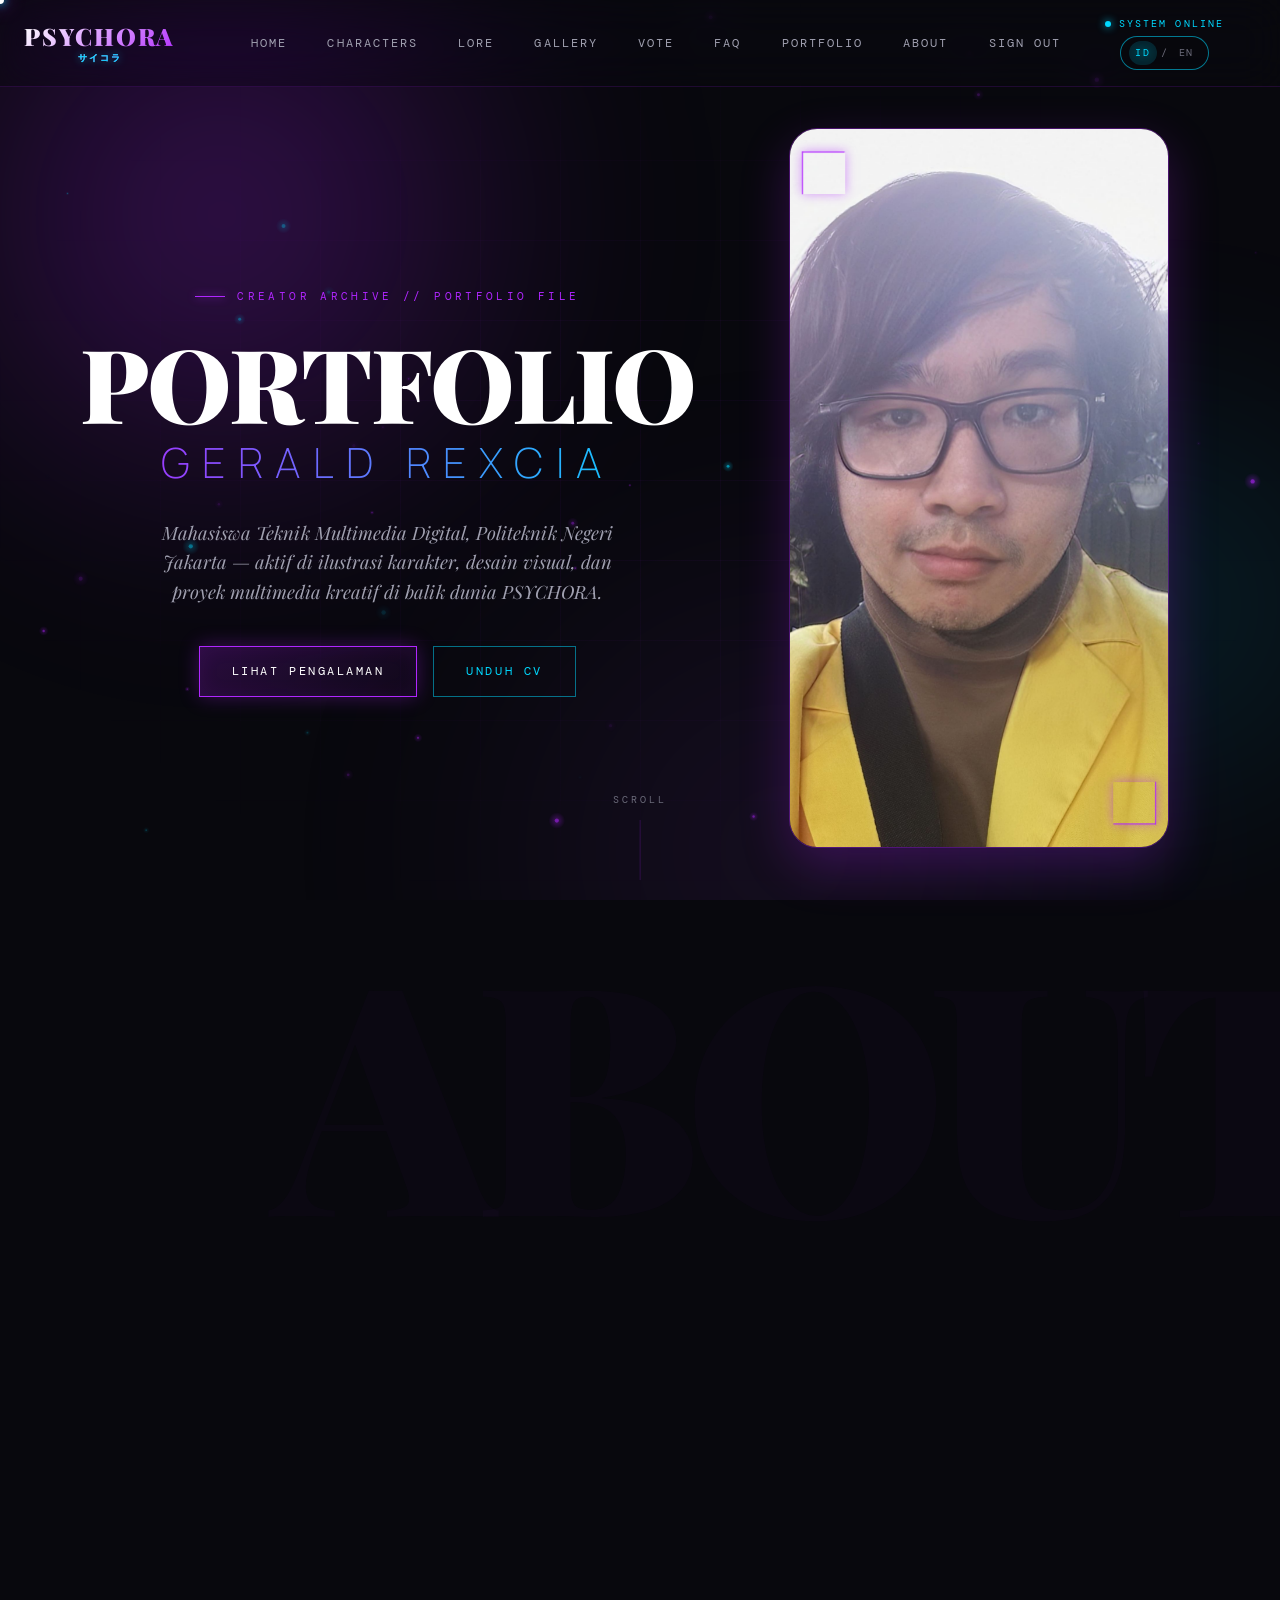
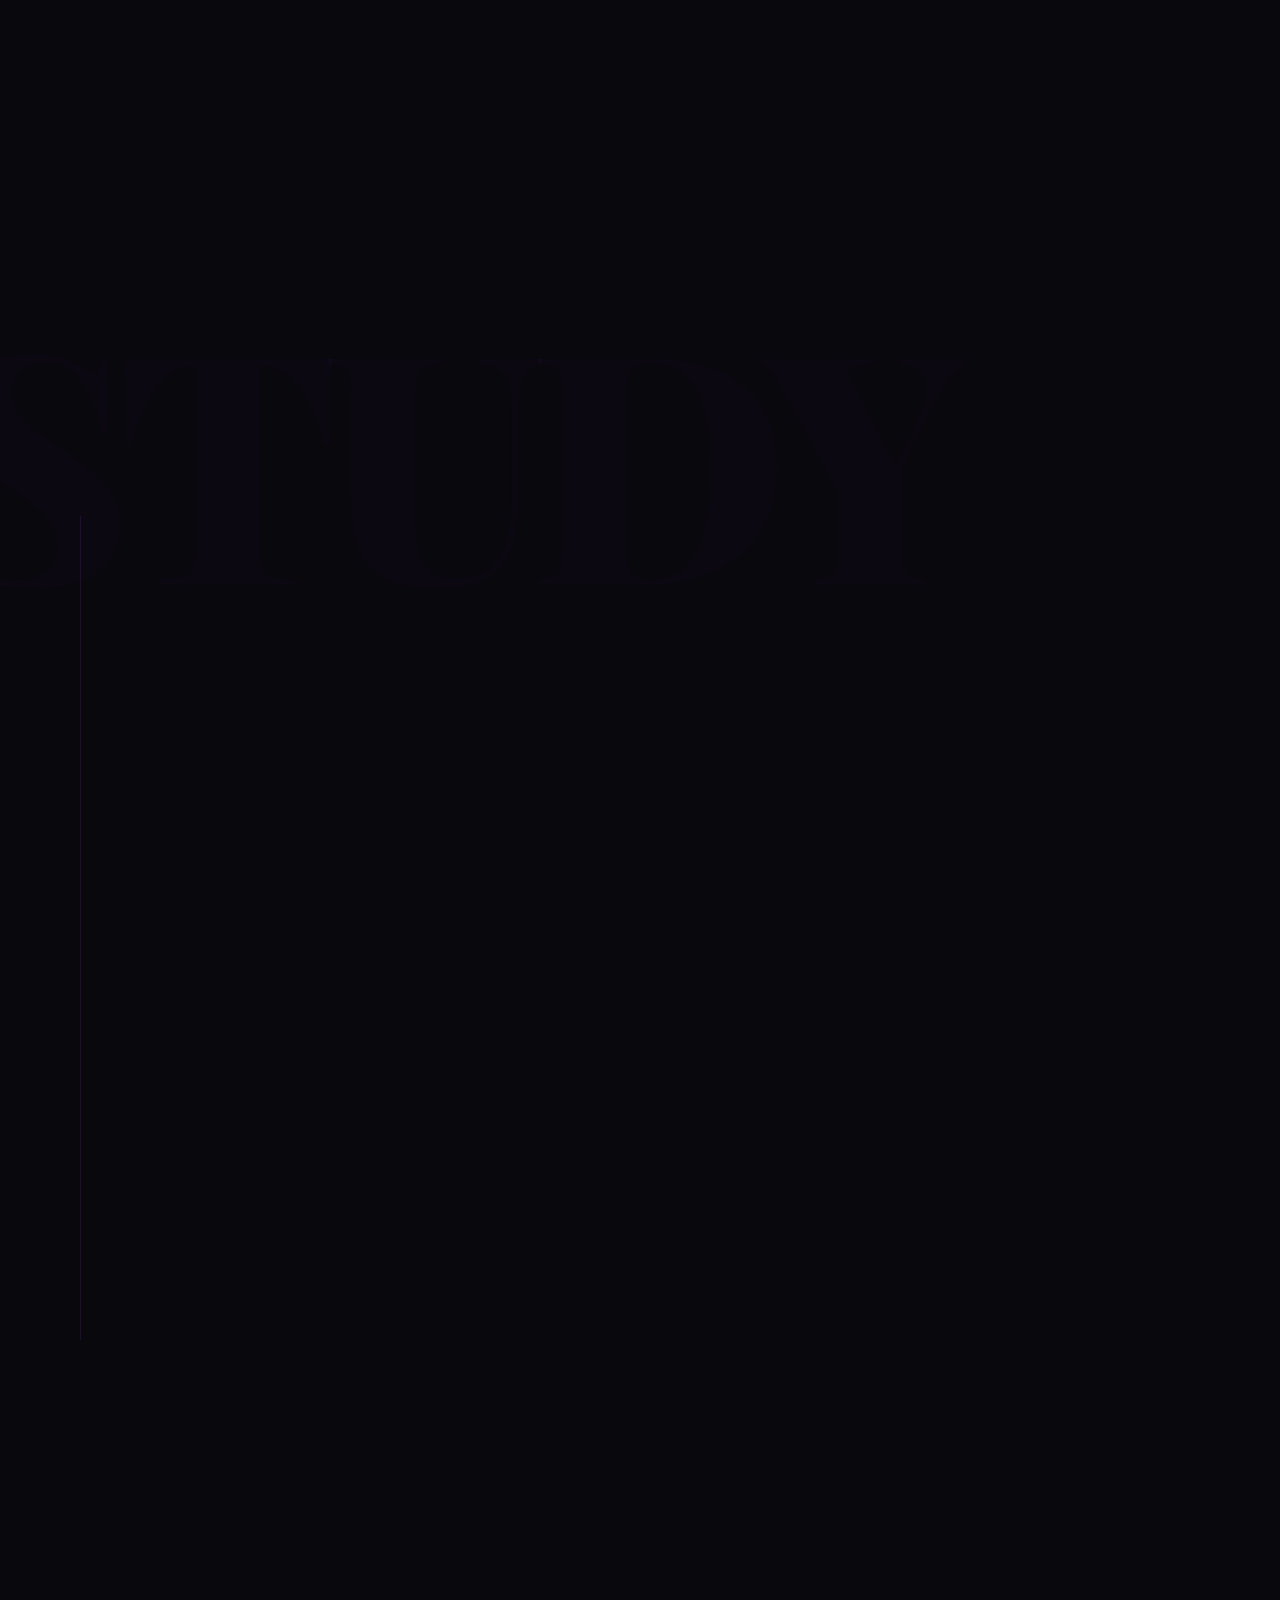
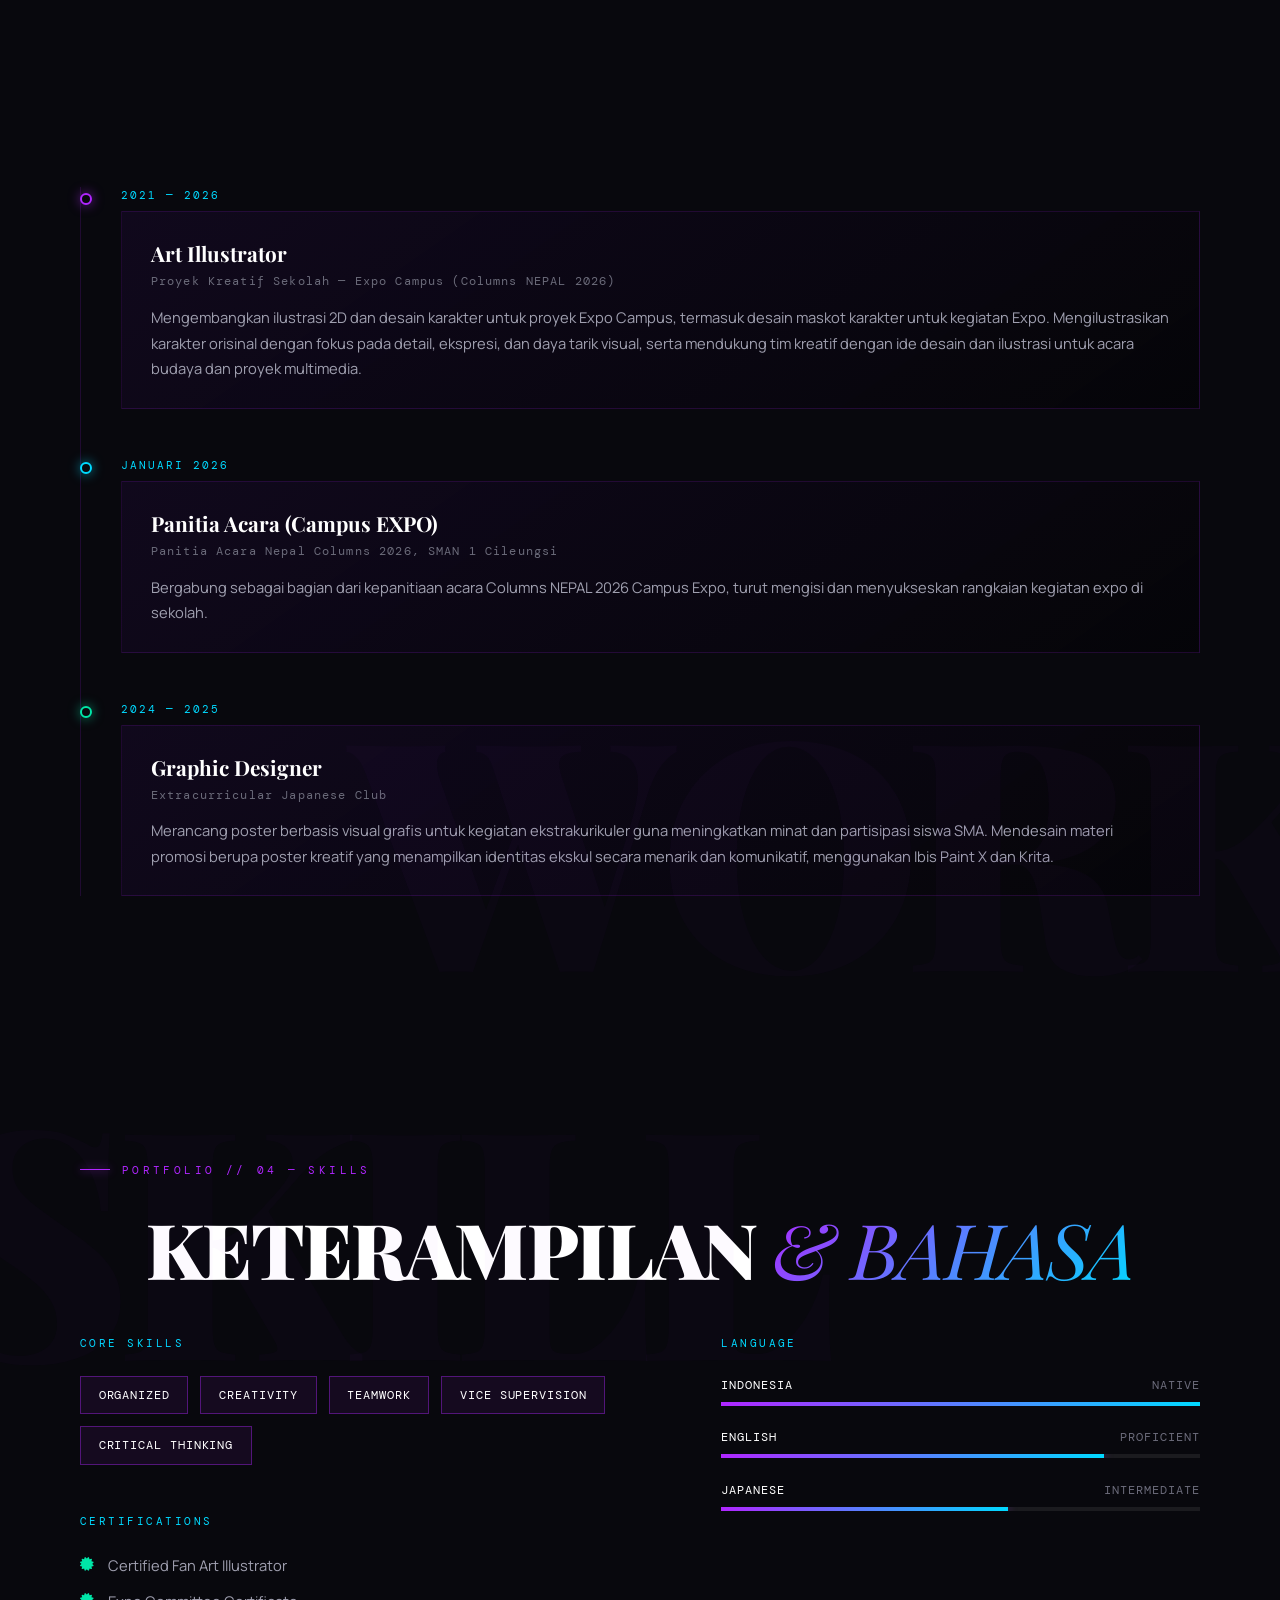
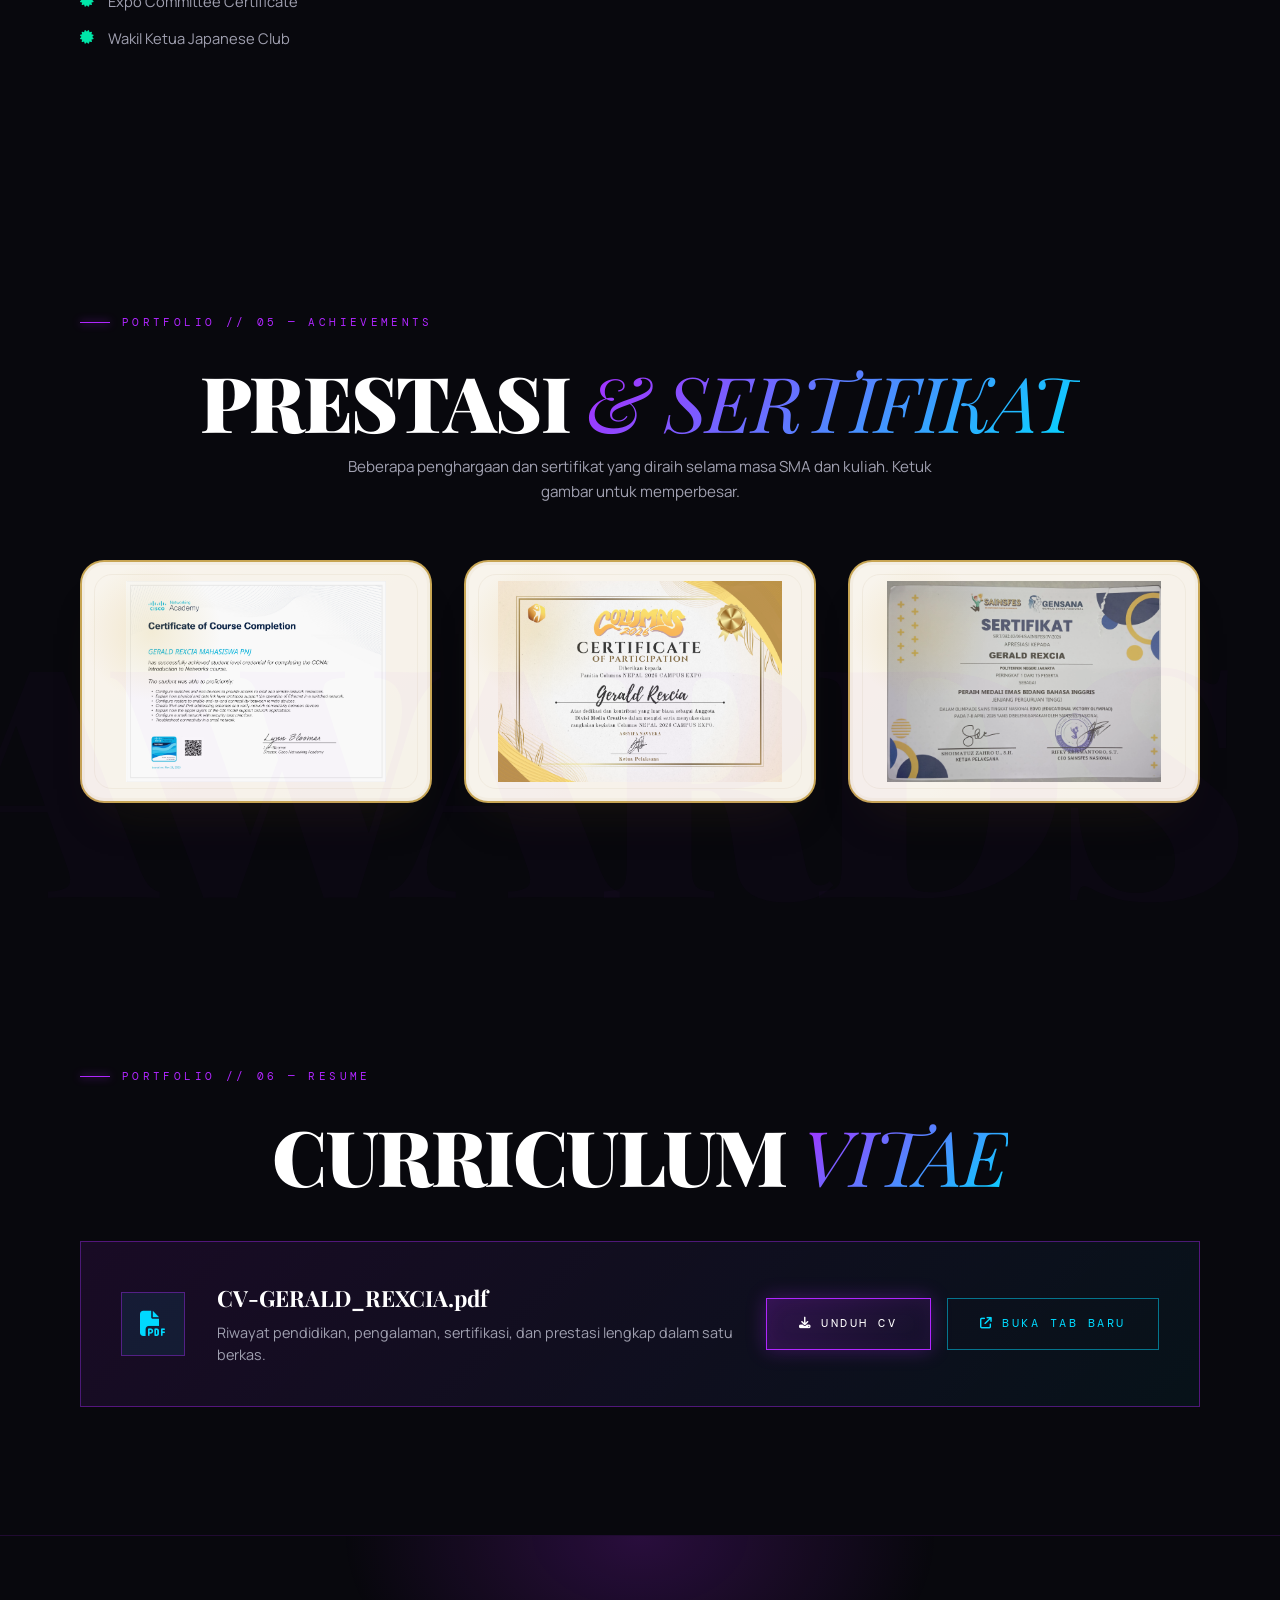
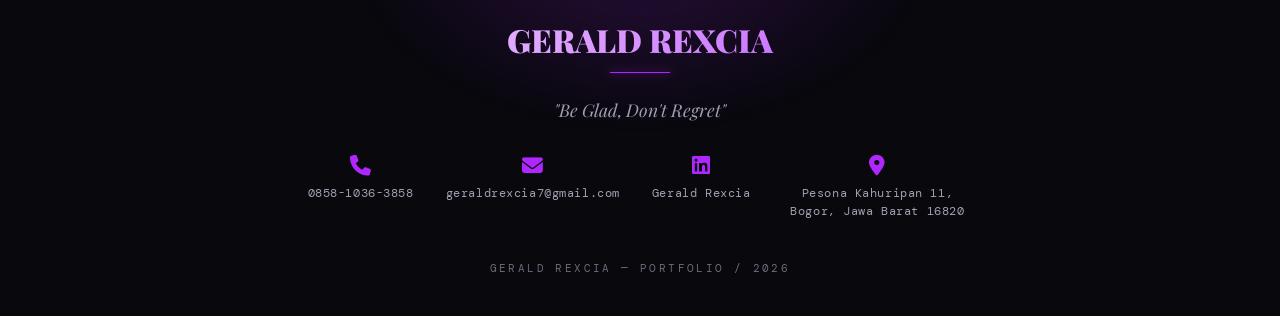
==== commit e3ce4655: "small changes" ====
--- a/portofolio.html
+++ b/portofolio.html
@@ -74,6 +74,7 @@
       <a href="index.html#commission" class="nav-link">FAQ</a>
       <a href="portofolio.html" class="nav-link nav-link-portfolio active">PORTFOLIO</a>
       <a href="index.html#about" class="nav-link">ABOUT</a>
+      <a href="/logout" class="nav-link">SIGN OUT</a>
     </div>
     <div class="nav-meta lg:flex">
       <div class="nav-status">SYSTEM ONLINE</div>
@@ -98,6 +99,7 @@
   <a href="index.html#commission" onclick="toggleMobileMenu()">FAQ</a>
   <a href="portofolio.html" class="mobile-link-portfolio active">PORTFOLIO</a>
   <a href="index.html#about" onclick="toggleMobileMenu()">ABOUT</a>
+  <a href="/logout" onclick="toggleMobileMenu()">SIGN OUT</a>
 </div>
 
 <section class="hero" id="pf-hero">
--- a/CSS/porto.css
+++ b/CSS/porto.css
@@ -378,10 +378,17 @@
   justify-content: center;
   opacity: 0;
   visibility: hidden;
+  /* pointer-events: none is the real guard here. "visibility" only flips to
+     hidden at the END of its transition, so for the ~0.3s fade-out this
+     full-viewport fixed layer is technically still "visible" and would
+     otherwise keep intercepting the mouse — right over whatever card
+     happens to sit underneath it — until the transition finishes. Blocking
+     pointer-events outright removes that window entirely. */
+  pointer-events: none;
   transition: opacity 0.3s ease, visibility 0.3s ease;
   padding: 2rem;
 }
-.pf-lightbox.active { opacity: 1; visibility: visible; }
+.pf-lightbox.active { opacity: 1; visibility: visible; pointer-events: auto; }
 .pf-lightbox-content {
   max-width: 920px;
   max-height: 86vh;
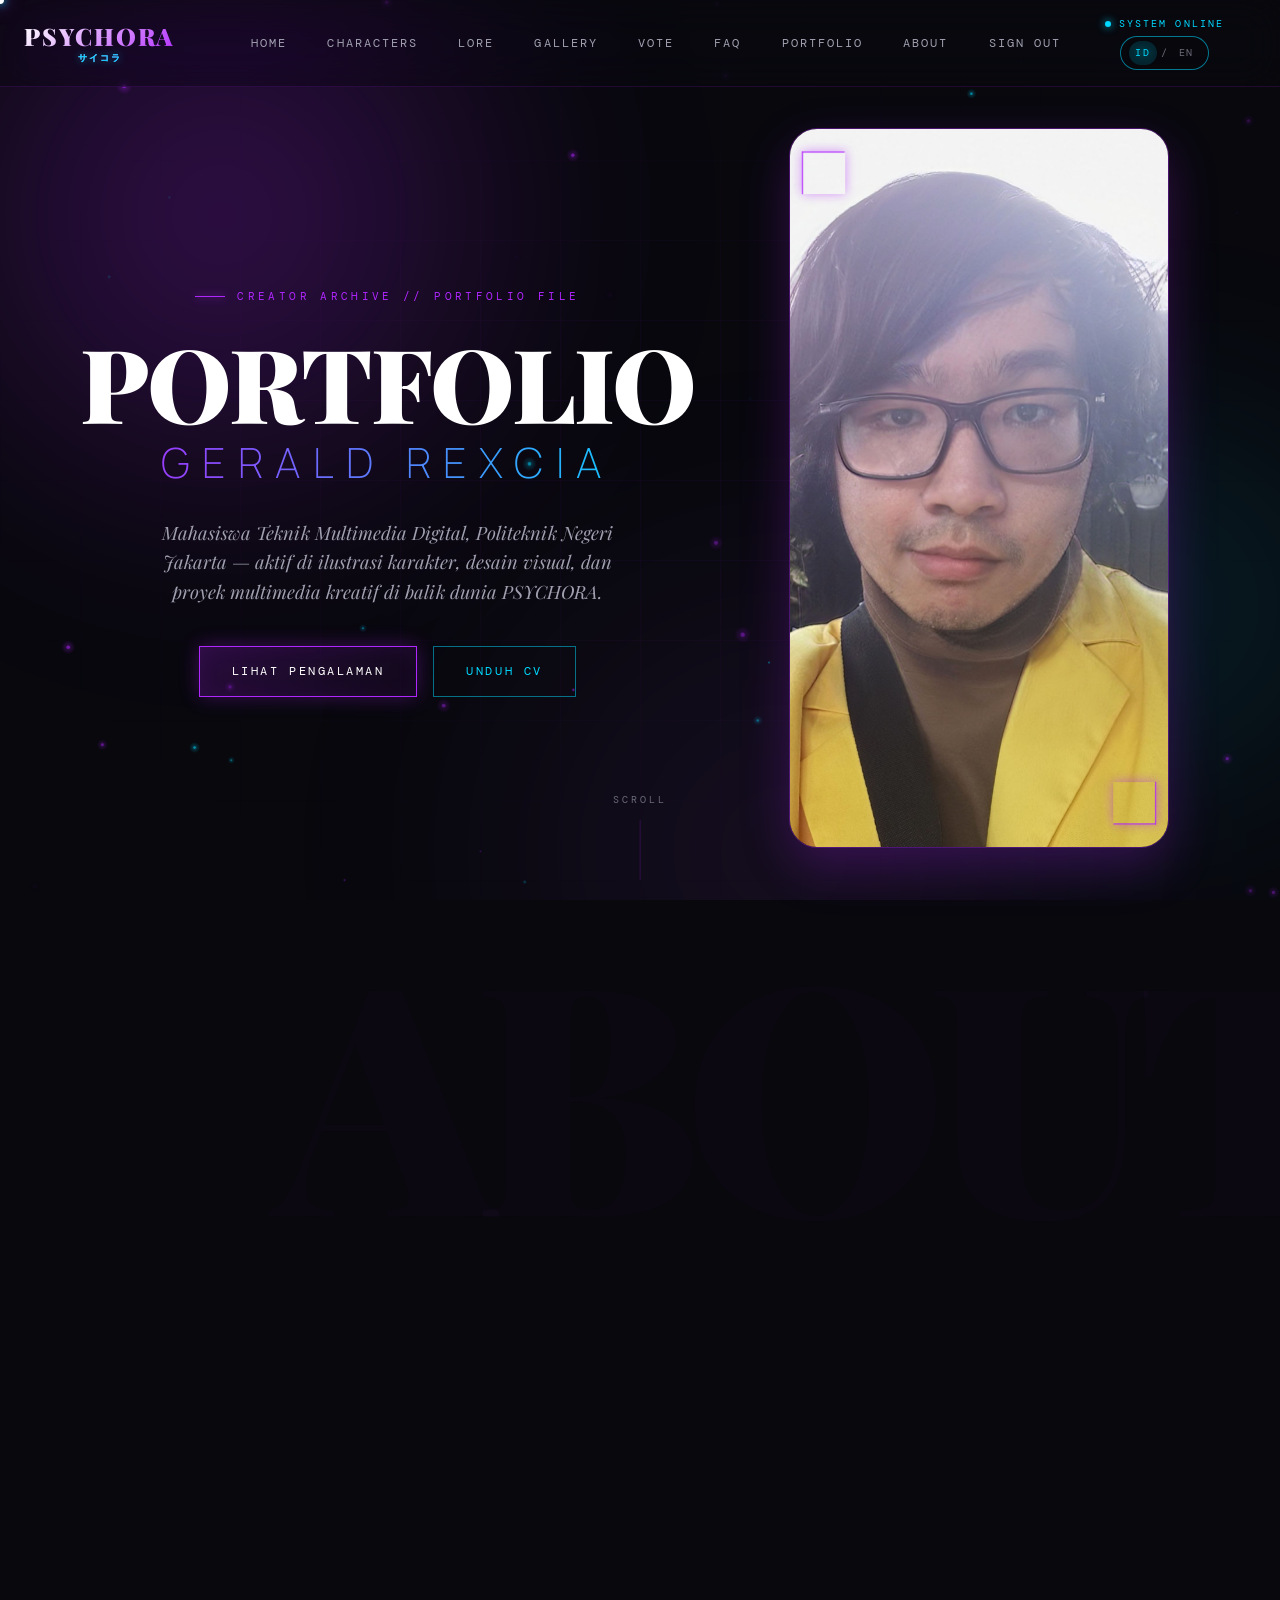
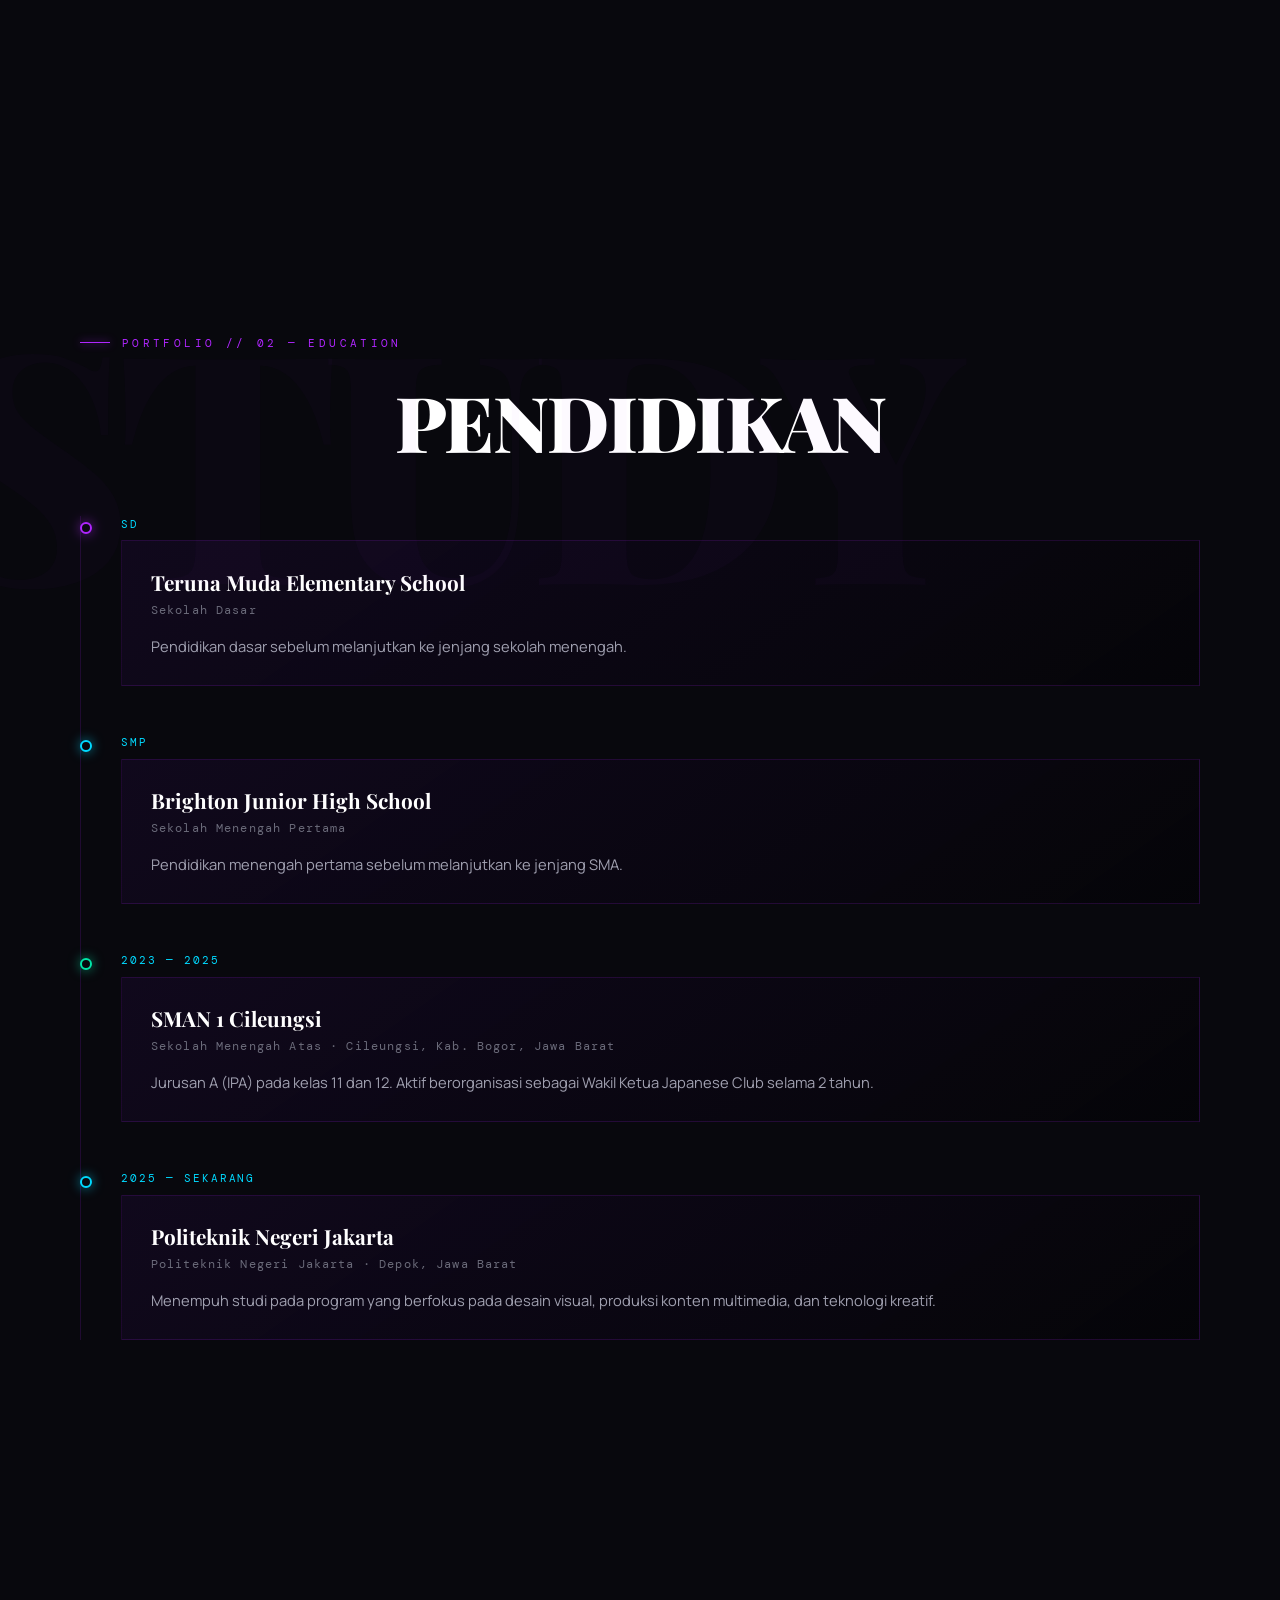
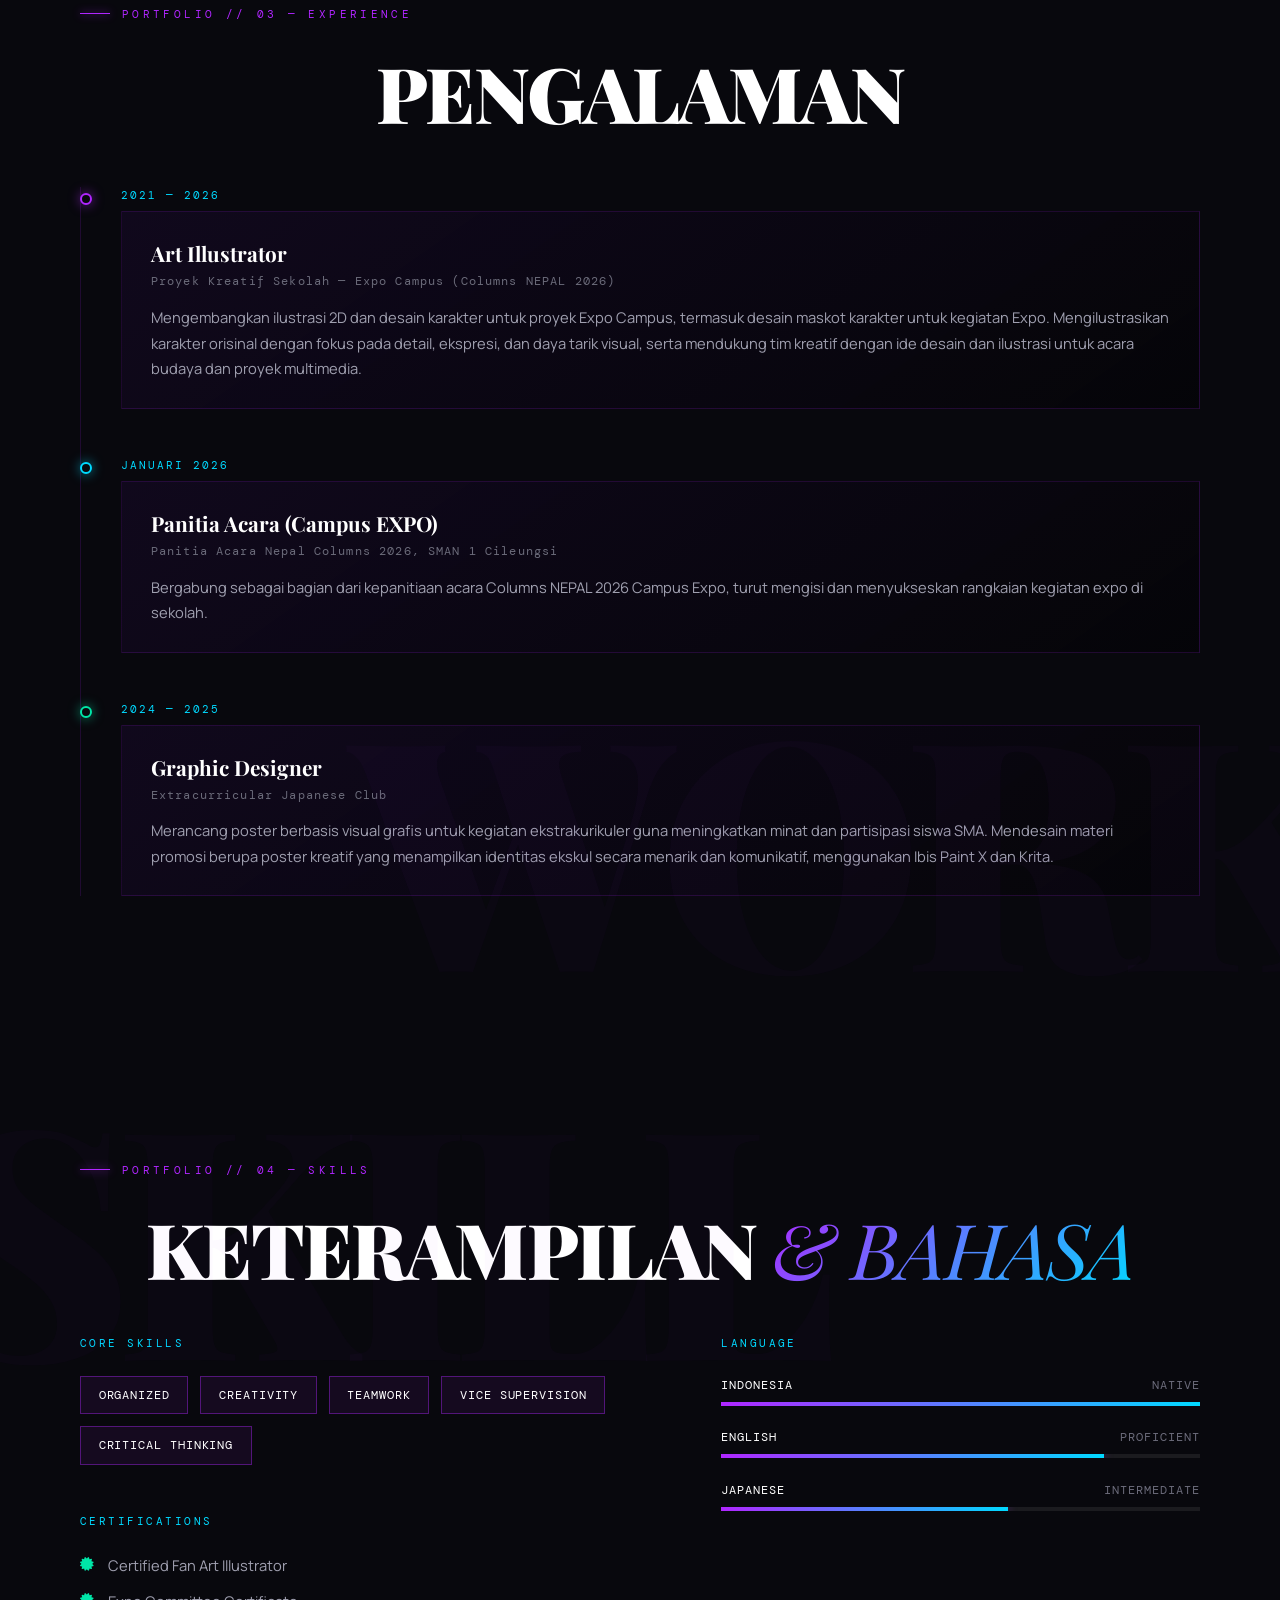
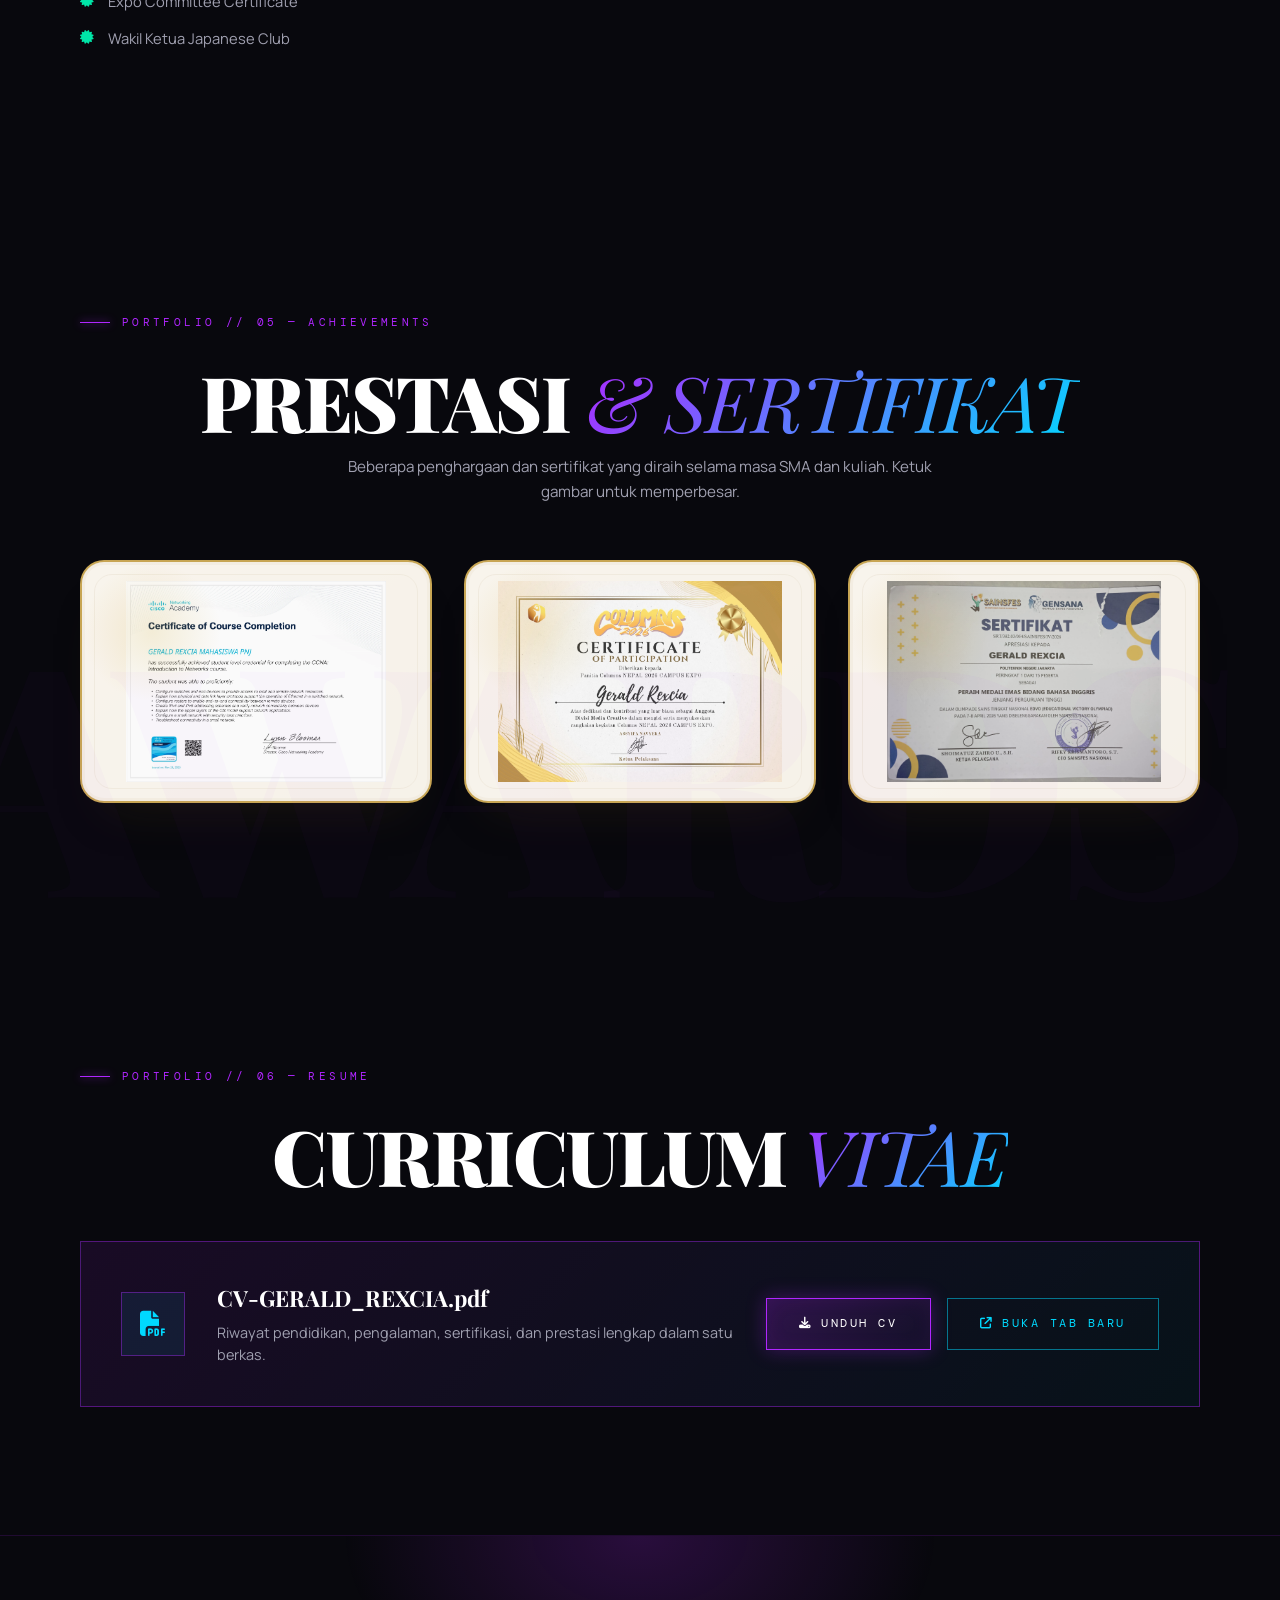
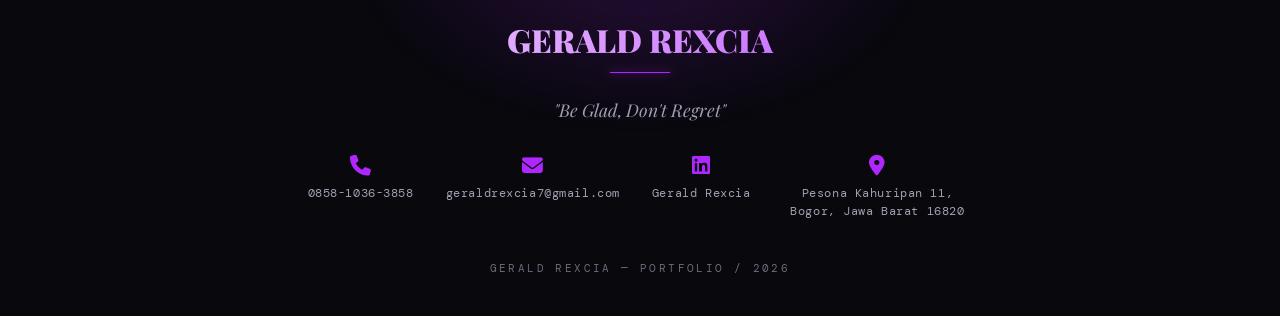
==== commit 6846d302: "Small changes" ====
--- a/portofolio.html
+++ b/portofolio.html
@@ -309,19 +309,19 @@
     </div>
     <div class="pf-gallery-grid">
       <div class="pf-gallery-card reveal reveal-delay-1"
-           data-full="portofolio/Achievements/CCNA_Badge-Certificate_page0001.jpg"
+           data-full="portofolio/Achievements/CCNA_Badge-Certificate_page0001.webp"
            data-tag="CERT // NETWORKING"
            data-caption="Certificate of Course Completion — Cisco Networking Academy">
-        <img src="portofolio/Achievements/CCNA_Badge-Certificate_page0001.jpg" alt="Certificate of Course Completion Cisco Networking Academy" loading="lazy" decoding="async">
+        <img src="portofolio/Achievements/CCNA_Badge-Certificate_page0001.webp" alt="Certificate of Course Completion Cisco Networking Academy" loading="lazy" decoding="async">
         <div class="pf-gallery-overlay">
           <div class="pf-gallery-caption"><span class="tag">CERT // CCNA</span>Certificate of Course Completion</div>
         </div>
       </div>
       <div class="pf-gallery-card reveal reveal-delay-2"
-           data-full="portofolio/Achievements/MEDCRE-Certificate-GERALD.jpg"
+           data-full="portofolio/Achievements/MEDCRE-Certificate-GERALD.webp"
            data-tag="CERT // CAMPUS"
            data-caption="Certificate of Participation — Columns NEPAL 2026 Campus Expo">
-        <img src="portofolio/Achievements/MEDCRE-Certificate-GERALD.jpg" alt="Certificate of Participation Columns NEPAL 2026 Campus Expo" loading="lazy" decoding="async">
+        <img src="portofolio/Achievements/MEDCRE-Certificate-GERALD.webp" alt="Certificate of Participation Columns NEPAL 2026 Campus Expo" loading="lazy" decoding="async">
         <div class="pf-gallery-overlay">
           <div class="pf-gallery-caption"><span class="tag">CERT // 2026</span>Certificate of Participation</div>
         </div>
